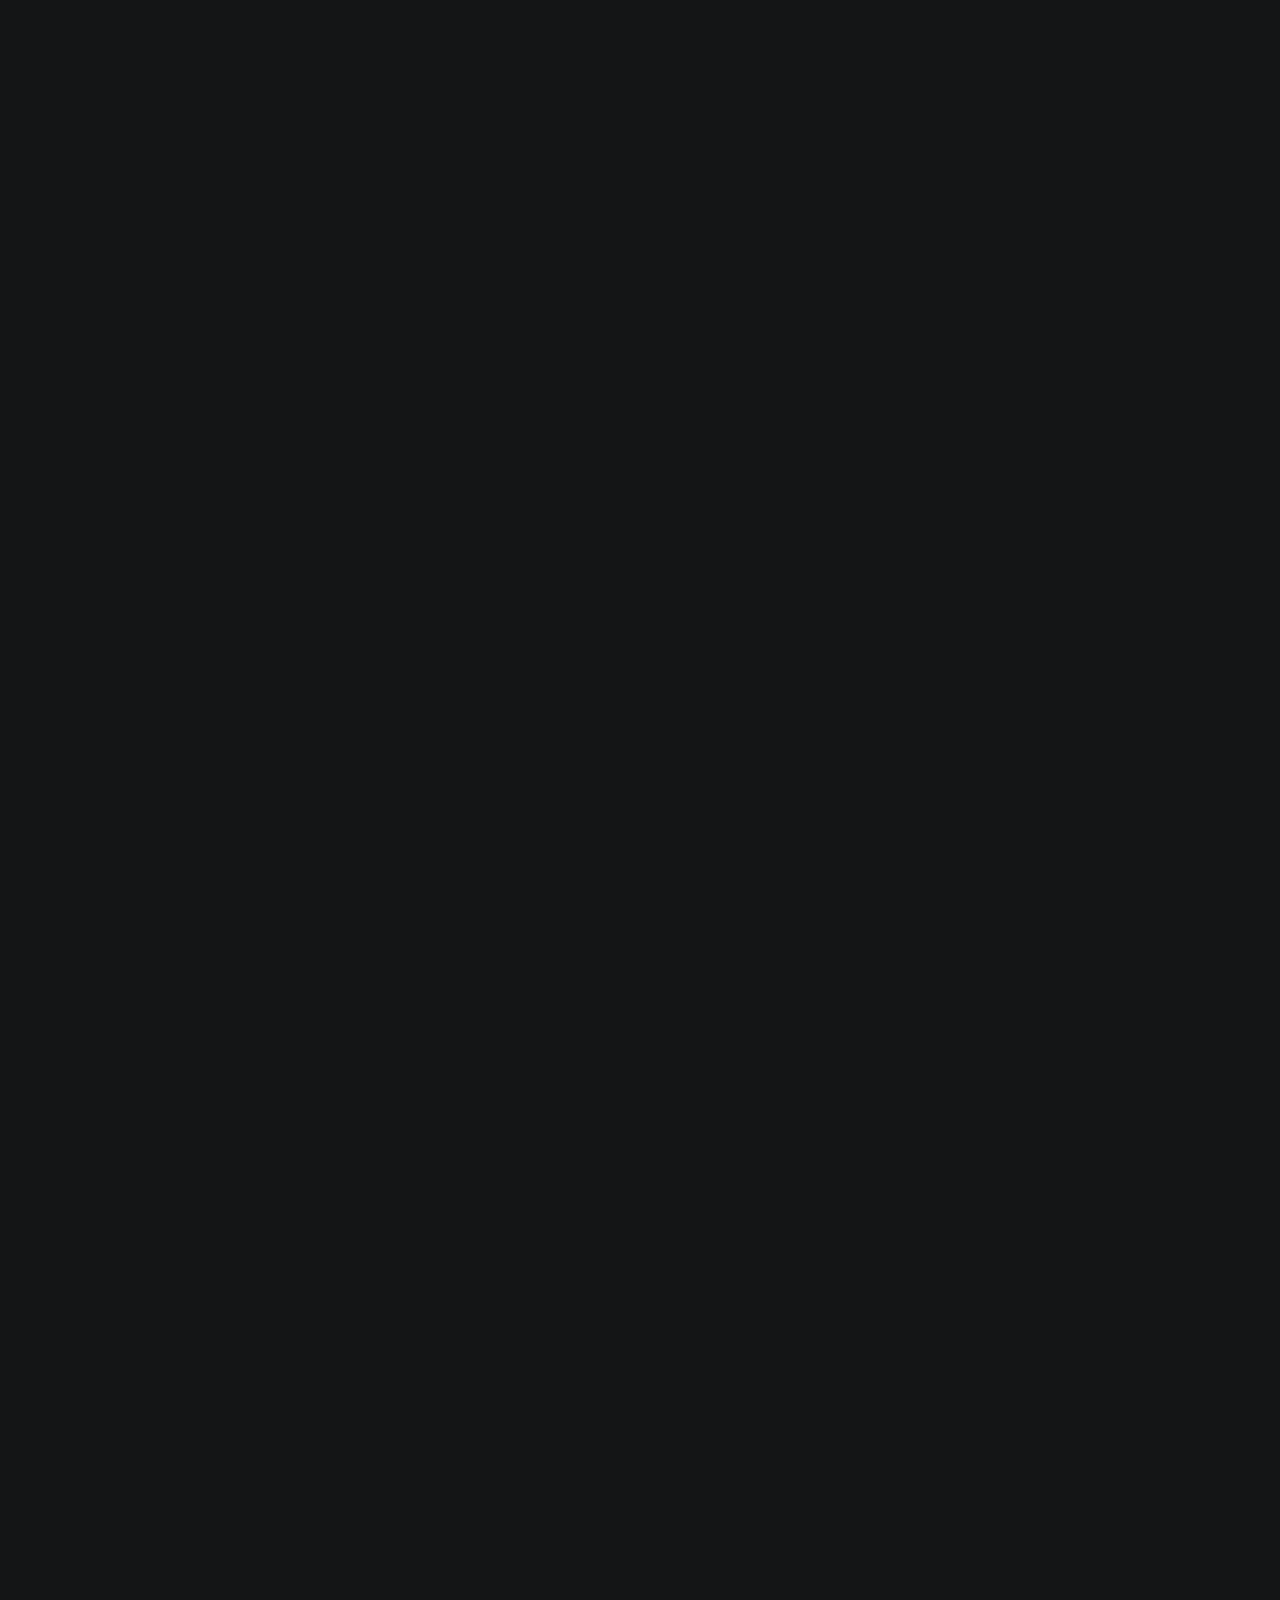
==== index.html @ 80e3941f "Initial commit from existing project" ====
<!DOCTYPE html>
<html class="no-js ss-preload" lang="en">
<head>

    <!--- basic page needs
    ================================================== -->
    <meta charset="utf-8">
    <title>Vishak</title>
    <meta name="description" content="">
    <meta name="author" content="">

    <!-- mobile specific metas
    ================================================== -->
    <meta name="viewport" content="width=device-width, initial-scale=1">

    <!-- CSS
    ================================================== -->
    <link rel="stylesheet" href="css/vendor.css">
    <link rel="stylesheet" href="css/styles.css">

    <!-- favicons
    ================================================== -->
    <link rel="apple-touch-icon" sizes="180x180" href="apple-touch-icon.png">
    <link rel="icon" type="image/png" sizes="32x32" href="favicon-32x32.png">
    <link rel="icon" type="image/png" sizes="16x16" href="favicon-16x16.png">
    <link rel="manifest" href="site.webmanifest">

</head>

<body id="top">


    <!-- # preloader
    ================================================== -->
    <div id="preloader">
        <div id="loader">
        </div>
    </div>


    <!-- # page wrap
    ================================================== -->
    <div class="s-pagewrap">

        <div class="circles">
            <span></span>
            <span></span>
            <span></span>
            <span></span>
            <span></span>
        </div>


        <!-- ## site header 
        ================================================== -->
        <header class="s-header">

            <div class="header-mobile">
                <span class="mobile-home-link"><a href="index.html">Vishak.P</a></span>
                <a class="mobile-menu-toggle" href="#0"><span>Menu</span></a>
            </div>

            <div class="row wide main-nav-wrap">
                <nav class="column lg-12 main-nav">
                    <ul>
                        <li><a href="index.html" class="home-link">Vishak.P</a></li>
                        <li class="current"><a href="#intro" class="smoothscroll">Intro</a></li>
                        <li><a href="#about" class="smoothscroll">About</a></li>
                        <li><a href="#works" class="smoothscroll">Works</a></li>
                        <li><a href="#contact" class="smoothscroll">Say Hello</a></li>
                    </ul>
                </nav>
            </div>

        </header> <!-- end s-header -->


        <!-- ## main content
        ==================================================- -->
        <main class="s-content">


            <!-- ### intro
            ================================================== -->
            <section id="intro" class="s-intro target-section">

                <div class="row intro-content wide">

                    <div class="column">
                        <div class="text-pretitle with-line">
                            Hello World
                        </div>

                        <h1 class="text-huge-title">
                            I am Vishak, <br>
                            a cybersecurity enthusiast <br>
                            & full time learner <br> 
                            based in Bengaluru.
                        </h1>
                    </div>

                    <ul class="intro-social">
                        <li><a href="https://www.linkedin.com/in/vishakp">LinkedIn</a></li>
                        <li><a href="https://github.com/VI5HAK">Github</a></li>
                        <li><a href="https://www.instagram.com/v.i.s.h.a.k">Instagram</a></li>
                    </ul>

                </div> <!-- end intro content -->

                <a href="#about" class="intro-scrolldown smoothscroll">
                    <svg width="24" height="24" viewBox="0 0 24 24" xmlns="http://www.w3.org/2000/svg" fill-rule="evenodd" clip-rule="evenodd"><path d="M11 21.883l-6.235-7.527-.765.644 7.521 9 7.479-9-.764-.645-6.236 7.529v-21.884h-1v21.883z"/></svg>
                </a>

            </section> <!-- end s-intro -->


            <!-- ### about
            ================================================== -->
            <section id="about" class="s-about target-section">


                <div class="row about-info wide" data-animate-block>

                    <div class="column lg-6 md-12 about-info__pic-block">
                        <img src="assets/about-photo.jpg" 
                             srcset="assets/about-photo.jpg 1x, assets/about-photo2x.jpg 2x" alt="" class="about-info__pic" data-animate-el>
                    </div>

                    <div class="column lg-6 md-12">
                        <div class="about-info__text" >

                            <h2 class="text-pretitle with-line" data-animate-el>
                                About
                            </h2>
                            <p class="attention-getter" data-animate-el>
                                Hey there, I’m Vishak — part student, part digital detective.
                                By day, I’m diving into lectures and labs; by night, I’m exploring the wild web — decrypting challenges, tracing threats, and building secure systems.
                                I specialize in turning vulnerabilities into lessons, and curiosity into code. Whether it’s cracking CTFs, reverse engineering malware, or locking down networks, I’m always up for a challenge.
                            </p>
                            <a href="assets/VishakResume.pdf" download class="btn btn--medium u-fullwidth" data-animate-el>Download CV</a>

                        </div>
                    </div>
                </div> <!-- about-info -->


                <!--<div class="row about-expertise" data-animate-block>
                    <div class="column lg-12">

                        <h2 class="text-pretitle" data-animate-el>Expertise</h2>

                        <ul class="skills-list h1" data-animate-el>
                            <li>Visual Design</li>
                            <li>Branding Identity</li>
                            <li>UI Design</li>
                            <li>Product Design</li>
                            <li>Prototyping</li>
                            <li>Illustration</li>
                        </ul>

                    </div>
                </div> --><!-- end about-expertise -->


                <div class="row about-timelines" data-animate-block>

                    <div class="column lg-6 tab-12">

                        <h2 class="text-pretitle" data-animate-el>
                            Certifications
                        </h2>

                        <div class="timeline" data-animate-el>

                            <div class="timeline__block">
                                <div class="timeline__bullet"></div>
                                <div class="timeline__header">
                                    <h4 class="timeline__title">Accenture</h3>
                                    <h5 class="timeline__meta">Software Engineering</h5>
                                    <p class="timeline__timeframe">July 2025</p>
                                </div>
                                <div class="timeline__desc">
                                    <p>I gained hands-on experience in cloud infrastructure management, CI/CD pipelines, and security best practices. I worked on analyzing technical requirements to propose suitable cloud-based solutions, differentiating between IaaS and PaaS models. My role involved assessing system infrastructure, identifying gaps, and integrating secure practices into the software development lifecycle. I also contributed to debugging and testing code, implementing unit and user acceptance testing (UAT) to ensure product reliability. Additionally, I learned to distinguish between Agile and Waterfall methodologies and successfully designed an Agile approach for efficient project delivery.</p>
                                </div>
                            </div>
    
                            <div class="timeline__block">
                                <div class="timeline__bullet"></div>
                                <div class="timeline__header">
                                    <h4 class="timeline__title">Tata Consultancy Services</h4>
                                    <h5 class="timeline__meta">Cyber Security Analyst</h5>
                                    <p class="timeline__timeframe">June 2025</p>
                                </div>
                                <div class="timeline__desc">
                                    <p>Completed a job simulation with Tata Consultancy Services, collaborating with a Cybersecurity Consulting team to address identity and access management (IAM) challenges. Gained practical experience in applying IAM principles, cybersecurity best practices, and aligning security strategies with business objectives. Successfully delivered detailed documentation and professional presentations, demonstrating the ability to convey complex technical concepts to both technical and non-technical stakeholders.</p>
                                </div>
                            </div>
    
                        </div> <!-- end timeline -->

                    </div> <!-- end column -->

                    <div class="column lg-6 tab-12">

                        <h2 class="text-pretitle" data-animate-el>
                            Education
                        </h2>

                        <div class="timeline" data-animate-el>

                            <div class="timeline__block">
                                <div class="timeline__bullet"></div>
                                <div class="timeline__header">
                                    <h4 class="timeline__title">The Oxford College of Science</h3>
                                    <h5 class="timeline__meta">Master's in Computer Applications</h5>
                                    <p class="timeline__timeframe">November 2025</p>
                                </div>
                                <div class="timeline__desc">
                                    <p>The postgraduate program focused on advanced concepts in software development, database management, system design, and computer networks Gained practical experience in building full-stack web applications, integrating APIs, and implementing secure authentication mechanisms. Developed a solid foundation in data structures, algorithms, and object-oriented programming, along with exposure to modern development tools, cloud technologies, and version control systems. Academic projects and coursework enhanced my ability to solve real-world problems through clean, efficient code and scalable system design.

</p>
                                </div>
                            </div>
    
                            <div class="timeline__block">
                                <div class="timeline__bullet"></div>
                                <div class="timeline__header">
                                    <h4 class="timeline__title">The Oxford College of Science</h4>
                                    <h5 class="timeline__meta">Bachelor's in Computer Applications</h5>
                                    <p class="timeline__timeframe">August 2023</p>
                                </div>
                                <div class="timeline__desc">
                                    <p>Completed undergraduate program in Computer Applications with a strong emphasis on programming fundamentals, web development, and database systems. Built a solid understanding of core subjects like data structures, operating systems, software engineering, and computer networks. Gained hands-on experience with languages such as Java, C++, and Python, along with practical exposure to front-end and back-end development. Participated in academic projects that sharpened problem-solving skills and laid the foundation for advanced studies in computer science.</p>
                                </div>
                            </div>
    
                        </div> <!-- end timeline -->
                        
                    </div> <!-- end column -->


                </div> <!-- end about-timelines -->

            </section> <!-- end s-about -->


            <!-- ### works
            ================================================== -->
            <section id="works" class="s-works target-section">


                <div class="row works-portfolio">

                    <div class="column lg-12" data-animate-block>

                        <h2 class="text-pretitle" data-animate-el>
                            Recent Works
                        </h2>
                        <p class="h1" data-animate-el>
                            Here are some of my favorite projects I have done lately. Feel free to check them out.
                        </p>
    
                        <ul class="folio-list row block-lg-one-half block-stack-on-1000">

                            <li class="folio-list__item column" data-animate-el>
                                <a class="folio-list__item-link" href="#modal-01">
                                    <div class="folio-list__item-pic">
                                        <img src="assets/portfolio/Oxfocare1x.jpg"
                                             srcset="assets/portfolio/Oxfocare1x.jpg 1x, assets/portfolio/Oxfocare2x.jpg 2x"  alt="">
                                    </div>
                                    
                                    <div class="folio-list__item-text">
                                        <div class="folio-list__item-cat">
                                            Web Application
                                        </div>
                                        <div class="folio-list__item-title">
                                            OxfoCare.
                                        </div>
                                    </div>
                                </a>
                                <a class="folio-list__proj-link" href="#" title="project link">
                                    <svg width="15" height="15" viewBox="0 0 15 15" fill="none" xmlns="http://www.w3.org/2000/svg"><path d="M8.14645 3.14645C8.34171 2.95118 8.65829 2.95118 8.85355 3.14645L12.8536 7.14645C13.0488 7.34171 13.0488 7.65829 12.8536 7.85355L8.85355 11.8536C8.65829 12.0488 8.34171 12.0488 8.14645 11.8536C7.95118 11.6583 7.95118 11.3417 8.14645 11.1464L11.2929 8H2.5C2.22386 8 2 7.77614 2 7.5C2 7.22386 2.22386 7 2.5 7H11.2929L8.14645 3.85355C7.95118 3.65829 7.95118 3.34171 8.14645 3.14645Z" fill="currentColor" fill-rule="evenodd" clip-rule="evenodd"></path></svg>
                                </a>
                            </li> <!--end folio-list__item -->

                            <li class="folio-list__item column" data-animate-el>
                                <a class="folio-list__item-link" href="#modal-02">
                                    <div class="folio-list__item-pic">
                                        <img src="assets/portfolio/ivy1x.jpg" 
                                             srcset="assets/portfolio/ivy1x.jpg 1x, assets/portfolio/ivy2x.jpg 2x" alt="">
                                    </div>
                                    
                                    <div class="folio-list__item-text">
                                        <div class="folio-list__item-cat">
                                            Android Application
                                        </div>
                                        <div class="folio-list__item-title">
                                            Ivy Wallet.
                                        </div>
                                    </div>
                                </a>
                                <a class="folio-list__proj-link" href="#" title="project link">
                                    <svg width="15" height="15" viewBox="0 0 15 15" fill="none" xmlns="http://www.w3.org/2000/svg"><path d="M8.14645 3.14645C8.34171 2.95118 8.65829 2.95118 8.85355 3.14645L12.8536 7.14645C13.0488 7.34171 13.0488 7.65829 12.8536 7.85355L8.85355 11.8536C8.65829 12.0488 8.34171 12.0488 8.14645 11.8536C7.95118 11.6583 7.95118 11.3417 8.14645 11.1464L11.2929 8H2.5C2.22386 8 2 7.77614 2 7.5C2 7.22386 2.22386 7 2.5 7H11.2929L8.14645 3.85355C7.95118 3.65829 7.95118 3.34171 8.14645 3.14645Z" fill="currentColor" fill-rule="evenodd" clip-rule="evenodd"></path></svg>
                                </a>
                            </li> <!--end folio-list__item -->

                        </ul> <!-- end folio-list -->

                    </div> <!-- end column -->


                    <!-- Modal Templates Popup
                    -------------------------------------------- -->
                    <div id="modal-01" hidden>
                        <div class="modal-popup">
                            <img src="assets/portfolio/gallery/g-Oxfocare.jpg" alt="">
                
                            <div class="modal-popup__desc">
                                <h5>OxfoCare</h5>
                                <p>This project addresses the critical challenges of the traditional healthcare systems by delivering a more efficient, scalable, secure, and patient-centric digital solution, aiming to revolutionize healthcare delivery in both urban and rural settings.</p>
                                <ul class="modal-popup__cat">
                                    <li>Web application</li>
                                    <li>SaaS Product</li>
                                </ul>
                            </div>
                
                            <a href="https://github.com/VI5HAK/OxfoCare" class="modal-popup__details">Project link</a>
                        </div>
                    </div> <!-- end modal -->

                    <div id="modal-02" hidden>
                        <div class="modal-popup">
                            <img src="assets/portfolio/gallery/g-ivy.jpg" alt="">
                
                            <div class="modal-popup__desc">
                                <h5>ivy wallet</h5>
                                <p>Ivy Wallet is a free and open source money management android app. It's designed to help you keep track of your personal finances with ease.</p>
                                <ul class="modal-popup__cat">
                                    <li>Expense Tracker</li>
                                    <li>Budgeting</li>
                                </ul>
                            </div>
                
                            <a href="https://github.com/VI5HAK/ivy-wallet" class="modal-popup__details">Project link</a>
                        </div>
                    </div> <!-- end modal -->
                </div> <!-- end works-portfolio -->
            </section> <!-- end s-works -->


            <!-- ### contact
            ================================================== -->
            <section id="contact" class="s-contact target-section">

                <div class="row contact-top">
                    <div class="column lg-12">
                        <h2 class="text-pretitle">
                            Get In Touch
                        </h2>

                        <p class="h1">
                            I love to hear from you.
                            Whether you have a question or just 
                            want to chat about technology — shoot me a message.
                        </p>
                    </div>
                </div> <!-- end contact-top -->

                <div class="row contact-bottom">
                    <div class="column lg-3 md-5 tab-6 stack-on-550 contact-block">
                        <h3 class="text-pretitle">Reach me at</h3>
                        <p class="contact-links">
                            <a href="mailto:sayhello@luther.com" class="mailtoui">ivishakp@gmail.com</a> <br>
                            <a href="tel:+1975432345">+91 97326 12084</a>
                        </p>
                    </div>
                    <div class="column lg-4 md-5 tab-6 stack-on-550 contact-block">
                        <h3 class="text-pretitle">Social</h3>
                        <ul class="contact-social">
                            <li><a href="https://www.linkedin.com/in/vishakp">LinkedIn</a></li>
                            <li><a href="https://github.com/VI5HAK">Github</a></li>
                            <li><a href="https://www.instagram.com/v.i.s.h.a.k">Instagram</a></li>
                        </ul>
                    </div>
                    <div class="column lg-4 md-12 contact-block">
                        <a href="mailto:ivishakp@gmail.com" class="mailtoui btn btn--medium u-fullwidth contact-btn">Say Hello.</a>
                    </div>
                </div> <!-- end contact-bottom -->

            </section> <!-- end contact -->

        </main> <!-- end s-content -->


        <!-- ## footer
        ================================================== -->
       <footer class="s-footer">

            <div class="row">
                <div class="ss-go-top">
                    <a class="smoothscroll" title="Back to Top" href="#top">
                        <svg xmlns="http://www.w3.org/2000/svg" viewBox="0 0 24 24" fill-rule="evenodd" clip-rule="evenodd"><path d="M11 2.206l-6.235 7.528-.765-.645 7.521-9 7.479 9-.764.646-6.236-7.53v21.884h-1v-21.883z"/></svg>
                    </a>
                </div>
            </div>

        </footer><!-- end s-footer -->

    </div> <!-- end -s-pagewrap -->


    <!-- Java Script
    ================================================== -->
    <script src="js/plugins.js"></script>
    <script src="js/main.js"></script>

</body>
</html>
---- css/vendor.css ----
/* ===================================================================
 * Theme Third-party Stylesheets
 * Template Ver. 1.0.0
 * 02-16-2021
 * -------------------------------------------------------------------
 *
 * TOC:
 * 
 * # PrismJS 1.20.0
 * # Swiper 6.4.5
 * # Basiclightbox
 * 
 * ------------------------------------------------------------------- */



/* ===================================================================
 * # PrismJS 1.20.0
 *   https://prismjs.com/download.html#themes=prism-tomorrow&languages=markup+css+clike+javascript+markup-templating+php
 *   
 *   prism.js tomorrow night eighties for JavaScript, CoffeeScript, CSS and HTML
 *   Based on https://github.com/chriskempson/tomorrow-theme
 *   @author Rose Pritchard
 * ------------------------------------------------------------------- */

code[class*="language-"],
pre[class*="language-"] {
    color           : #ccc;
    background      : none;
    font-family     : var(--font-mono);
    font-size       : calc(var(--text-size) * 0.9444);
    text-align      : left;
    white-space     : pre;
    word-spacing    : normal;
    word-break      : normal;
    word-wrap       : normal;
    line-height     : var(--vspace-1);
    -moz-tab-size   : 4;
    -o-tab-size     : 4;
    tab-size        : 4;
    -webkit-hyphens : none;
    -moz-hyphens    : none;
    -ms-hyphens     : none;
    hyphens         : none;
}

/* Code blocks */

pre[class*="language-"] {
    padding  : var(--vspace-0_5) 0 var(--vspace-1);
    margin   : 0;
    overflow : auto;
}

:not(pre)>code[class*="language-"],
pre[class*="language-"] {
    background : #2d2d2d;
}

/* Inline code */

:not(pre)>code[class*="language-"] {
    padding     : .1em;
    white-space : normal;
}

.token.comment,
.token.block-comment,
.token.prolog,
.token.doctype,
.token.cdata {
    color : #999;
}

.token.punctuation {
    color : #ccc;
}

.token.tag,
.token.attr-name,
.token.namespace,
.token.deleted {
    color : #e2777a;
}

.token.function-name {
    color : #6196cc;
}

.token.boolean,
.token.number,
.token.function {
    color : #f08d49;
}

.token.property,
.token.class-name,
.token.constant,
.token.symbol {
    color : #f8c555;
}

.token.selector,
.token.important,
.token.atrule,
.token.keyword,
.token.builtin {
    color : #cc99cd;
}

.token.string,
.token.char,
.token.attr-value,
.token.regex,
.token.variable {
    color : #7ec699;
}

.token.operator,
.token.entity,
.token.url {
    color : #67cdcc;
}

.token.important,
.token.bold {
    font-weight : bold;
}

.token.italic {
    font-style : italic;
}

.token.entity {
    cursor : help;
}

.token.inserted {
    color : green;
}



/* ===================================================================
 * # Swiper 6.4.5
 *   Most modern mobile touch slider and framework with hardware accelerated transitions
 *   https://swiperjs.com
 *
 *   Copyright 2014-2020 Vladimir Kharlampidi
 *
 *   Released under the MIT License
 *
 *   Released on: December 18, 2020
 * ------------------------------------------------------------------- */

@font-face {
    font-family : "swiper-icons";
    src         : url("data:application/font-woff;charset=utf-8;base64, [base64]//wADZ2x5ZgAAAywAAADMAAAD2MHtryVoZWFkAAABbAAAADAAAAA2E2+eoWhoZWEAAAGcAAAAHwAAACQC9gDzaG10eAAAAigAAAAZAAAArgJkABFsb2NhAAAC0AAAAFoAAABaFQAUGG1heHAAAAG8AAAAHwAAACAAcABAbmFtZQAAA/gAAAE5AAACXvFdBwlwb3N0AAAFNAAAAGIAAACE5s74hXjaY2BkYGAAYpf5Hu/j+W2+MnAzMYDAzaX6QjD6/4//Bxj5GA8AuRwMYGkAPywL13jaY2BkYGA88P8Agx4j+/8fQDYfA1AEBWgDAIB2BOoAeNpjYGRgYNBh4GdgYgABEMnIABJzYNADCQAACWgAsQB42mNgYfzCOIGBlYGB0YcxjYGBwR1Kf2WQZGhhYGBiYGVmgAFGBiQQkOaawtDAoMBQxXjg/wEGPcYDDA4wNUA2CCgwsAAAO4EL6gAAeNpj2M0gyAACqxgGNWBkZ2D4/wMA+xkDdgAAAHjaY2BgYGaAYBkGRgYQiAHyGMF8FgYHIM3DwMHABGQrMOgyWDLEM1T9/w8UBfEMgLzE////P/5//f/V/xv+r4eaAAeMbAxwIUYmIMHEgKYAYjUcsDAwsLKxc3BycfPw8jEQA/[base64]/uznmfPFBNODM2K7MTQ45YEAZqGP81AmGGcF3iPqOop0r1SPTaTbVkfUe4HXj97wYE+yNwWYxwWu4v1ugWHgo3S1XdZEVqWM7ET0cfnLGxWfkgR42o2PvWrDMBSFj/IHLaF0zKjRgdiVMwScNRAoWUoH78Y2icB/yIY09An6AH2Bdu/UB+yxopYshQiEvnvu0dURgDt8QeC8PDw7Fpji3fEA4z/PEJ6YOB5hKh4dj3EvXhxPqH/SKUY3rJ7srZ4FZnh1PMAtPhwP6fl2PMJMPDgeQ4rY8YT6Gzao0eAEA409DuggmTnFnOcSCiEiLMgxCiTI6Cq5DZUd3Qmp10vO0LaLTd2cjN4fOumlc7lUYbSQcZFkutRG7g6JKZKy0RmdLY680CDnEJ+UMkpFFe1RN7nxdVpXrC4aTtnaurOnYercZg2YVmLN/d/gczfEimrE/fs/bOuq29Zmn8tloORaXgZgGa78yO9/cnXm2BpaGvq25Dv9S4E9+5SIc9PqupJKhYFSSl47+Qcr1mYNAAAAeNptw0cKwkAAAMDZJA8Q7OUJvkLsPfZ6zFVERPy8qHh2YER+3i/BP83vIBLLySsoKimrqKqpa2hp6+jq6RsYGhmbmJqZSy0sraxtbO3sHRydnEMU4uR6yx7JJXveP7WrDycAAAAAAAH//wACeNpjYGRgYOABYhkgZgJCZgZNBkYGLQZtIJsFLMYAAAw3ALgAeNolizEKgDAQBCchRbC2sFER0YD6qVQiBCv/H9ezGI6Z5XBAw8CBK/m5iQQVauVbXLnOrMZv2oLdKFa8Pjuru2hJzGabmOSLzNMzvutpB3N42mNgZGBg4GKQYzBhYMxJLMlj4GBgAYow/P/PAJJhLM6sSoWKfWCAAwDAjgbRAAB42mNgYGBkAIIbCZo5IPrmUn0hGA0AO8EFTQAA") format("woff");
    font-weight : 400;
    font-style  : normal;
}

:root {
    --swiper-theme-color : #007aff;
}

.swiper-container {
    margin-left  : auto;
    margin-right : auto;
    position     : relative;
    overflow     : hidden;
    list-style   : none;
    padding      : 0;
    /* Fix of Webkit flickering */
    z-index      : 1;
}

.swiper-container-vertical>.swiper-wrapper {
    flex-direction : column;
}

.swiper-wrapper {
    position            : relative;
    width               : 100%;
    height              : 100%;
    z-index             : 1;
    display             : flex;
    transition-property : transform;
    box-sizing          : content-box;
}

.swiper-container-android .swiper-slide,
.swiper-wrapper {
    transform : translate3d(0px, 0, 0);
}

.swiper-container-multirow>.swiper-wrapper {
    flex-wrap : wrap;
}

.swiper-container-multirow-column>.swiper-wrapper {
    flex-wrap      : wrap;
    flex-direction : column;
}

.swiper-container-free-mode>.swiper-wrapper {
    transition-timing-function : ease-out;
    margin                     : 0 auto;
}

.swiper-slide {
    flex-shrink         : 0;
    width               : 100%;
    height              : 100%;
    position            : relative;
    transition-property : transform;
}

.swiper-slide-invisible-blank {
    visibility : hidden;
}

/* Auto Height */

.swiper-container-autoheight,
.swiper-container-autoheight .swiper-slide {
    height : auto;
}

.swiper-container-autoheight .swiper-wrapper {
    align-items         : flex-start;
    transition-property : transform, height;
}

/* 3D Effects */

.swiper-container-3d {
    perspective : 1200px;
}

.swiper-container-3d .swiper-wrapper,
.swiper-container-3d .swiper-slide,
.swiper-container-3d .swiper-slide-shadow-left,
.swiper-container-3d .swiper-slide-shadow-right,
.swiper-container-3d .swiper-slide-shadow-top,
.swiper-container-3d .swiper-slide-shadow-bottom,
.swiper-container-3d .swiper-cube-shadow {
    transform-style : preserve-3d;
}

.swiper-container-3d .swiper-slide-shadow-left,
.swiper-container-3d .swiper-slide-shadow-right,
.swiper-container-3d .swiper-slide-shadow-top,
.swiper-container-3d .swiper-slide-shadow-bottom {
    position       : absolute;
    left           : 0;
    top            : 0;
    width          : 100%;
    height         : 100%;
    pointer-events : none;
    z-index        : 10;
}

.swiper-container-3d .swiper-slide-shadow-left {
    background-image : linear-gradient(to left, rgba(0, 0, 0, 0.5), rgba(0, 0, 0, 0));
}

.swiper-container-3d .swiper-slide-shadow-right {
    background-image : linear-gradient(to right, rgba(0, 0, 0, 0.5), rgba(0, 0, 0, 0));
}

.swiper-container-3d .swiper-slide-shadow-top {
    background-image : linear-gradient(to top, rgba(0, 0, 0, 0.5), rgba(0, 0, 0, 0));
}

.swiper-container-3d .swiper-slide-shadow-bottom {
    background-image : linear-gradient(to bottom, rgba(0, 0, 0, 0.5), rgba(0, 0, 0, 0));
}

/* CSS Mode */

.swiper-container-css-mode>.swiper-wrapper {
    overflow           : auto;
    scrollbar-width    : none;
    /* For Firefox */
    -ms-overflow-style : none;
    /* For Internet Explorer and Edge */
}

.swiper-container-css-mode>.swiper-wrapper::-webkit-scrollbar {
    display : none;
}

.swiper-container-css-mode>.swiper-wrapper>.swiper-slide {
    scroll-snap-align : start start;
}

.swiper-container-horizontal.swiper-container-css-mode>.swiper-wrapper {
    scroll-snap-type : x mandatory;
}

.swiper-container-vertical.swiper-container-css-mode>.swiper-wrapper {
    scroll-snap-type : y mandatory;
}

:root {
    --swiper-navigation-size   : 44px;
    /*
    --swiper-navigation-color  : var(--swiper-theme-color);
    */
}

.swiper-button-prev,
.swiper-button-next {
    position        : absolute;
    top             : 50%;
    width           : calc(var(--swiper-navigation-size) / 44 * 27);
    height          : var(--swiper-navigation-size);
    margin-top      : calc(-1 * var(--swiper-navigation-size) / 2);
    z-index         : 10;
    cursor          : pointer;
    display         : flex;
    align-items     : center;
    justify-content : center;
    color           : var(--swiper-navigation-color, var(--swiper-theme-color));
}

.swiper-button-prev.swiper-button-disabled,
.swiper-button-next.swiper-button-disabled {
    opacity        : 0.35;
    cursor         : auto;
    pointer-events : none;
}

.swiper-button-prev:after,
.swiper-button-next:after {
    font-family    : swiper-icons;
    font-size      : var(--swiper-navigation-size);
    text-transform : none !important;
    letter-spacing : 0;
    text-transform : none;
    font-variant   : initial;
    line-height    : 1;
}

.swiper-button-prev,
.swiper-container-rtl .swiper-button-next {
    left  : 10px;
    right : auto;
}

.swiper-button-prev:after,
.swiper-container-rtl .swiper-button-next:after {
    content : "prev";
}

.swiper-button-next,
.swiper-container-rtl .swiper-button-prev {
    right : 10px;
    left  : auto;
}

.swiper-button-next:after,
.swiper-container-rtl .swiper-button-prev:after {
    content : "next";
}

.swiper-button-prev.swiper-button-white,
.swiper-button-next.swiper-button-white {
    --swiper-navigation-color : #ffffff;
}

.swiper-button-prev.swiper-button-black,
.swiper-button-next.swiper-button-black {
    --swiper-navigation-color : #000000;
}

.swiper-button-lock {
    display : none;
}

:root {
    /*
    --swiper-pagination-color: var(--swiper-theme-color);
    */
}

.swiper-pagination {
    position   : absolute;
    text-align : center;
    transition : 300ms opacity;
    transform  : translate3d(0, 0, 0);
    z-index    : 10;
}

.swiper-pagination.swiper-pagination-hidden {
    opacity : 0;
}

/* Common Styles */

.swiper-pagination-fraction,
.swiper-pagination-custom,
.swiper-container-horizontal>.swiper-pagination-bullets {
    bottom : 10px;
    left   : 0;
    width  : 100%;
}

/* Bullets */

.swiper-pagination-bullets-dynamic {
    overflow  : hidden;
    font-size : 0;
}

.swiper-pagination-bullets-dynamic .swiper-pagination-bullet {
    transform : scale(0.33);
    position  : relative;
}

.swiper-pagination-bullets-dynamic .swiper-pagination-bullet-active {
    transform : scale(1);
}

.swiper-pagination-bullets-dynamic .swiper-pagination-bullet-active-main {
    transform : scale(1);
}

.swiper-pagination-bullets-dynamic .swiper-pagination-bullet-active-prev {
    transform : scale(0.66);
}

.swiper-pagination-bullets-dynamic .swiper-pagination-bullet-active-prev-prev {
    transform : scale(0.33);
}

.swiper-pagination-bullets-dynamic .swiper-pagination-bullet-active-next {
    transform : scale(0.66);
}

.swiper-pagination-bullets-dynamic .swiper-pagination-bullet-active-next-next {
    transform : scale(0.33);
}

.swiper-pagination-bullet {
    width         : 8px;
    height        : 8px;
    display       : inline-block;
    border-radius : 100%;
    background    : #000;
    opacity       : 0.2;
}

button.swiper-pagination-bullet {
    border             : none;
    margin             : 0;
    padding            : 0;
    box-shadow         : none;
    -webkit-appearance : none;
    -moz-appearance    : none;
    appearance         : none;
}

.swiper-pagination-clickable .swiper-pagination-bullet {
    cursor : pointer;
}

.swiper-pagination-bullet-active {
    opacity    : 1;
    background : var(--swiper-pagination-color, var(--swiper-theme-color));
}

.swiper-container-vertical>.swiper-pagination-bullets {
    right     : 10px;
    top       : 50%;
    transform : translate3d(0px, -50%, 0);
}

.swiper-container-vertical>.swiper-pagination-bullets .swiper-pagination-bullet {
    margin  : 6px 0;
    display : block;
}

.swiper-container-vertical>.swiper-pagination-bullets.swiper-pagination-bullets-dynamic {
    top       : 50%;
    transform : translateY(-50%);
    width     : 8px;
}

.swiper-container-vertical>.swiper-pagination-bullets.swiper-pagination-bullets-dynamic .swiper-pagination-bullet {
    display    : inline-block;
    transition : 200ms transform, 200ms top;
}

.swiper-container-horizontal>.swiper-pagination-bullets .swiper-pagination-bullet {
    margin : 0 4px;
}

.swiper-container-horizontal>.swiper-pagination-bullets.swiper-pagination-bullets-dynamic {
    left        : 50%;
    transform   : translateX(-50%);
    white-space : nowrap;
}

.swiper-container-horizontal>.swiper-pagination-bullets.swiper-pagination-bullets-dynamic .swiper-pagination-bullet {
    transition : 200ms transform, 200ms left;
}

.swiper-container-horizontal.swiper-container-rtl>.swiper-pagination-bullets-dynamic .swiper-pagination-bullet {
    transition : 200ms transform, 200ms right;
}

/* Progress */

.swiper-pagination-progressbar {
    background : rgba(0, 0, 0, 0.25);
    position   : absolute;
}

.swiper-pagination-progressbar .swiper-pagination-progressbar-fill {
    background       : var(--swiper-pagination-color, var(--swiper-theme-color));
    position         : absolute;
    left             : 0;
    top              : 0;
    width            : 100%;
    height           : 100%;
    transform        : scale(0);
    transform-origin : left top;
}

.swiper-container-rtl .swiper-pagination-progressbar .swiper-pagination-progressbar-fill {
    transform-origin : right top;
}

.swiper-container-horizontal>.swiper-pagination-progressbar,
.swiper-container-vertical>.swiper-pagination-progressbar.swiper-pagination-progressbar-opposite {
    width  : 100%;
    height : 4px;
    left   : 0;
    top    : 0;
}

.swiper-container-vertical>.swiper-pagination-progressbar,
.swiper-container-horizontal>.swiper-pagination-progressbar.swiper-pagination-progressbar-opposite {
    width  : 4px;
    height : 100%;
    left   : 0;
    top    : 0;
}

.swiper-pagination-white {
    --swiper-pagination-color : #ffffff;
}

.swiper-pagination-black {
    --swiper-pagination-color : #000000;
}

.swiper-pagination-lock {
    display : none;
}

/* Scrollbar */

.swiper-scrollbar {
    border-radius    : 10px;
    position         : relative;
    -ms-touch-action : none;
    background       : rgba(0, 0, 0, 0.1);
}

.swiper-container-horizontal>.swiper-scrollbar {
    position : absolute;
    left     : 1%;
    bottom   : 3px;
    z-index  : 50;
    height   : 5px;
    width    : 98%;
}

.swiper-container-vertical>.swiper-scrollbar {
    position : absolute;
    right    : 3px;
    top      : 1%;
    z-index  : 50;
    width    : 5px;
    height   : 98%;
}

.swiper-scrollbar-drag {
    height        : 100%;
    width         : 100%;
    position      : relative;
    background    : rgba(0, 0, 0, 0.5);
    border-radius : 10px;
    left          : 0;
    top           : 0;
}

.swiper-scrollbar-cursor-drag {
    cursor : move;
}

.swiper-scrollbar-lock {
    display : none;
}

.swiper-zoom-container {
    width           : 100%;
    height          : 100%;
    display         : flex;
    justify-content : center;
    align-items     : center;
    text-align      : center;
}

.swiper-zoom-container>img,
.swiper-zoom-container>svg,
.swiper-zoom-container>canvas {
    max-width  : 100%;
    max-height : 100%;
    object-fit : contain;
}

.swiper-slide-zoomed {
    cursor : move;
}

/* Preloader */

:root {
    /*
    --swiper-preloader-color: var(--swiper-theme-color);
    */
}

.swiper-lazy-preloader {
    width            : 42px;
    height           : 42px;
    position         : absolute;
    left             : 50%;
    top              : 50%;
    margin-left      : -21px;
    margin-top       : -21px;
    z-index          : 10;
    transform-origin : 50%;
    animation        : swiper-preloader-spin 1s infinite linear;
    box-sizing       : border-box;
    border           : 4px solid var(--swiper-preloader-color, var(--swiper-theme-color));
    border-radius    : 50%;
    border-top-color : transparent;
}

.swiper-lazy-preloader-white {
    --swiper-preloader-color : #fff;
}

.swiper-lazy-preloader-black {
    --swiper-preloader-color : #000;
}

@keyframes swiper-preloader-spin {
    100% {
        transform : rotate(360deg);
    }
}

/* a11y */

.swiper-container .swiper-notification {
    position       : absolute;
    left           : 0;
    top            : 0;
    pointer-events : none;
    opacity        : 0;
    z-index        : -1000;
}

.swiper-container-fade.swiper-container-free-mode .swiper-slide {
    transition-timing-function : ease-out;
}

.swiper-container-fade .swiper-slide {
    pointer-events      : none;
    transition-property : opacity;
}

.swiper-container-fade .swiper-slide .swiper-slide {
    pointer-events : none;
}

.swiper-container-fade .swiper-slide-active,
.swiper-container-fade .swiper-slide-active .swiper-slide-active {
    pointer-events : auto;
}

.swiper-container-cube {
    overflow : visible;
}

.swiper-container-cube .swiper-slide {
    pointer-events              : none;
    -webkit-backface-visibility : hidden;
    backface-visibility         : hidden;
    z-index                     : 1;
    visibility                  : hidden;
    transform-origin            : 0 0;
    width                       : 100%;
    height                      : 100%;
}

.swiper-container-cube .swiper-slide .swiper-slide {
    pointer-events : none;
}

.swiper-container-cube.swiper-container-rtl .swiper-slide {
    transform-origin : 100% 0;
}

.swiper-container-cube .swiper-slide-active,
.swiper-container-cube .swiper-slide-active .swiper-slide-active {
    pointer-events : auto;
}

.swiper-container-cube .swiper-slide-active,
.swiper-container-cube .swiper-slide-next,
.swiper-container-cube .swiper-slide-prev,
.swiper-container-cube .swiper-slide-next+.swiper-slide {
    pointer-events : auto;
    visibility     : visible;
}

.swiper-container-cube .swiper-slide-shadow-top,
.swiper-container-cube .swiper-slide-shadow-bottom,
.swiper-container-cube .swiper-slide-shadow-left,
.swiper-container-cube .swiper-slide-shadow-right {
    z-index                     : 0;
    -webkit-backface-visibility : hidden;
    backface-visibility         : hidden;
}

.swiper-container-cube .swiper-cube-shadow {
    position       : absolute;
    left           : 0;
    bottom         : 0px;
    width          : 100%;
    height         : 100%;
    background     : #000;
    opacity        : 0.6;
    -webkit-filter : blur(50px);
    filter         : blur(50px);
    z-index        : 0;
}

.swiper-container-flip {
    overflow : visible;
}

.swiper-container-flip .swiper-slide {
    pointer-events              : none;
    -webkit-backface-visibility : hidden;
    backface-visibility         : hidden;
    z-index                     : 1;
}

.swiper-container-flip .swiper-slide .swiper-slide {
    pointer-events : none;
}

.swiper-container-flip .swiper-slide-active,
.swiper-container-flip .swiper-slide-active .swiper-slide-active {
    pointer-events : auto;
}

.swiper-container-flip .swiper-slide-shadow-top,
.swiper-container-flip .swiper-slide-shadow-bottom,
.swiper-container-flip .swiper-slide-shadow-left,
.swiper-container-flip .swiper-slide-shadow-right {
    z-index                     : 0;
    -webkit-backface-visibility : hidden;
    backface-visibility         : hidden;
}



/* ===================================================================
 * # Basiclightbox
 *
 *
 * ------------------------------------------------------------------- */

.basicLightbox {
    position        : fixed;
    display         : flex;
    justify-content : center;
    align-items     : center;
    top             : 0;
    left            : 0;
    width           : 100%;
    height          : 100vh;
    background      : var(--color-body);
    opacity         : 0.01;
    transition      : opacity 0.4s ease;
    z-index         : 1000;
    will-change     : opacity;
}

.basicLightbox::after {
    content             : "";
    position            : absolute;
    top                 : 1.8rem;
    right               : 1.8rem;
    width               : 2em;
    height              : 2em;
    background          : url(../assets/icons/icon-close.svg);
    background-position : center;
    background-size     : 1.8rem 1.8rem;
    background-repeat   : no-repeat;
    cursor              : pointer;
}

.basicLightbox--visible {
    opacity : 1;
}

.basicLightbox__placeholder {
    max-width   : 100%;
    transform   : scale(0.9);
    transition  : all 0.4s ease;
    z-index     : 1;
    will-change : transform;
    opacity     : 0;
}

.basicLightbox__placeholder>iframe:first-child:last-child,
.basicLightbox__placeholder>img:first-child:last-child,
.basicLightbox__placeholder>video:first-child:last-child {
    display    : block;
    position   : absolute;
    top        : 0;
    right      : 0;
    bottom     : 0;
    left       : 0;
    margin     : auto;
    max-width  : 95%;
    max-height : 95%;
}

.basicLightbox__placeholder>iframe:first-child:last-child,
.basicLightbox__placeholder>video:first-child:last-child {
    pointer-events : auto;
}

.basicLightbox__placeholder>img:first-child:last-child,
.basicLightbox__placeholder>video:first-child:last-child {
    width  : auto;
    height : auto;
}

.basicLightbox--iframe .basicLightbox__placeholder,
.basicLightbox--img .basicLightbox__placeholder,
.basicLightbox--video .basicLightbox__placeholder {
    width          : 100%;
    height         : 100%;
    pointer-events : none;
}

.basicLightbox--visible .basicLightbox__placeholder {
    transform : scale(1);
    opacity   : 1;
}
---- css/styles.css ----
/* =================================================================== 
 * Luther Main Stylesheet
 * Template Ver. 1.0.0
 * 02-15-2021
 * ------------------------------------------------------------------
 *
 * TOC:
 *
 * # SETTINGS
 *      ## fonts 
 *      ## colors
 *      ## spacing and typescale
 *      ## grid variables
 * # NORMALIZE
 * # BASE SETUP
 * # GRID
 *      ## large screen devices 
 *      ## medium screen devices 
 *      ## tablet devices 
 *      ## mobile devices 
 *      ## small screen devices 
 *      ## additional column stackpoints 
 * # UTILITY CLASSES
 * # TYPOGRAPHY 
 *      ## base type styles
 *      ## additional typography & helper classes
 *      ## lists
 *      ## spacing
 * # PRELOADER
 * # FORM
 *      ## style placeholder text
 *      ## change autocomplete styles in Chrome
 * # BUTTONS
 * # TABLE
 * # COMPONENTS
 *      ## pagination
 *      ## alert box 
 *      ## skillbars 
 *      ## stats tabs
 * # PROJECT-WIDE SHARED STYLES
 *      ## media classes
 *      ## theme-specific typography classes
 *      ## MailtoUI style overrides
 * # PAGE WRAP
 *      ## circles
 * # SITE HEADER
 *      ## main navigation
 *      ## mobile menu toggle
 * # INTRO
 *      ## intro social
 *      ## intro scrolldown
 * # ABOUT
 *      ## about info
 *      ## about expertise
 *      ## about timelines
 * # WORKS
 *      ## works portfolio
 *      ## modal popup
 *      ## testimonials
 *      ## testimonial slider 
 * # CONTACT
 * # FOOTER
 *      ## copyright
 *      ## go top
 *
 * ------------------------------------------------------------------ */


/* ===================================================================
 * # SETTINGS
 *
 *
 * ------------------------------------------------------------------- */

/* ------------------------------------------------------------------- 
 * ## fonts 
 * ------------------------------------------------------------------- */
@import url("https://fonts.googleapis.com/css2?family=DM+Serif+Display&family=DM+Serif+Text:ital@0;1&family=Public+Sans:ital,wght@0,300;0,400;0,500;0,600;0,700;1,300;1,400;1,500;1,600;1,700&display=swap");

:root {

    --font-1 : "Public Sans", sans-serif;
    --font-2 : "DM Serif Display", serif;

    /* monospace
    */
    --font-mono : Consolas, "Andale Mono", Courier, "Courier New", monospace;
}

/* ------------------------------------------------------------------- 
 * ## colors
 * ------------------------------------------------------------------- */
:root {

    /* color-1(#eabe7c)
     * color-2(#23967f)
     */
    --color-1 : hsla(36, 72%, 70%, 1);
    --color-2 : hsla(168, 62%, 36%, 1);

    /* theme color variations
     */
    --color-1-lighter : hsla(36, 72%, 90%, 1);
    --color-1-light   : hsla(36, 72%, 80%, 1);
    --color-1-dark    : hsla(36, 72%, 60%, 1);
    --color-1-darker  : hsla(36, 72%, 50%, 1);
    --color-2-lighter : hsla(168, 62%, 56%, 1);
    --color-2-light   : hsla(168, 62%, 46%, 1);
    --color-2-dark    : hsla(168, 62%, 26%, 1);
    --color-2-darker  : hsla(168, 62%, 16%, 1);

    /* feedback colors
     * color-error(#ffd1d2), color-success(#c8e675), 
     * color-info(#d7ecfb), color-notice(#fff099)
     */
    --color-error           : hsla(359, 100%, 91%, 1);
    --color-success         : hsla(76, 69%, 68%, 1);
    --color-info            : hsla(205, 82%, 91%, 1);
    --color-notice          : hsla(51, 100%, 80%, 1);
    --color-error-content   : hsla(359, 50%, 50%, 1);
    --color-success-content : hsla(76, 29%, 28%, 1);
    --color-info-content    : hsla(205, 32%, 31%, 1);
    --color-notice-content  : hsla(51, 30%, 30%, 1);

    /* shades 
     * generated using 
     * Tint & Shade Generator 
     * (https://maketintsandshades.com/)
     */
    --color-black   : #000000;
    --color-gray-19 : #020202;
    --color-gray-18 : #040404;
    --color-gray-17 : #060607;
    --color-gray-16 : #080809;
    --color-gray-15 : #0a0b0b;
    --color-gray-14 : #0c0d0d;
    --color-gray-13 : #0e0f0f;
    --color-gray-12 : #101112;
    --color-gray-11 : #121314;
    --color-gray-10 : #141516;
    --color-gray-9  : #2c2c2d;
    --color-gray-8  : #434445;
    --color-gray-7  : #5b5b5c;
    --color-gray-6  : #727373;
    --color-gray-5  : #8a8a8b;
    --color-gray-4  : #a1a1a2;
    --color-gray-3  : #b9b9b9;
    --color-gray-2  : #d0d0d0;
    --color-gray-1  : #e8e8e8;
    --color-white   : #ffffff;

    /* text
     */
    --color-text        : var(--color-gray-4);
    --color-text-dark   : var(--color-white);
    --color-text-light  : var(--color-gray-7);
    --color-placeholder : var(--color-gray-7);

    /* buttons
     */
    --color-btn                    : var(--color-gray-9);
    --color-btn-text               : var(--color-1);
    --color-btn-hover              : var(--color-white);
    --color-btn-hover-text         : var(--color-black);
    --color-btn-primary            : var(--color-1-dark);
    --color-btn-primary-text       : var(--color-black);
    --color-btn-primary-hover      : var(--color-1-darker);
    --color-btn-primary-hover-text : var(--color-black);
    --color-btn-stroke             : var(--color-white);
    --color-btn-stroke-text        : var(--color-white);
    --color-btn-stroke-hover       : var(--color-white);
    --color-btn-stroke-hover-text  : var(--color-black);

    /* preloader
     */
    --color-preloader-bg : var(--color-gray-10);
    --color-loader       : white;
    --color-loader-light : rgba(255, 255, 255, 0.1);

    /* others
     */
    --color-body    : var(--color-gray-10);
    --color-border  : rgba(255, 255, 255, .05);
    --border-radius : 3px;
}

/* ------------------------------------------------------------------- 
 * ## spacing and typescale
 * ------------------------------------------------------------------- */
:root {

    /* spacing
     * base font size: 19px 
     * vertical space unit : 32px
     */
    --base-size      : 62.5%;
    --multiplier     : 1;
    --base-font-size : calc(1.9rem * var(--multiplier));
    --space          : calc(3.2rem * var(--multiplier));

    /* vertical spacing 
     */
    --vspace-0_125 : calc(0.125 * var(--space));
    --vspace-0_25  : calc(0.25 * var(--space));
    --vspace-0_375 : calc(0.375 * var(--space));
    --vspace-0_5   : calc(0.5 * var(--space));
    --vspace-0_625 : calc(0.625 * var(--space));
    --vspace-0_75  : calc(0.75 * var(--space));
    --vspace-0_875 : calc(0.875 * var(--space));
    --vspace-1     : calc(var(--space));
    --vspace-1_25  : calc(1.25 * var(--space));
    --vspace-1_5   : calc(1.5 * var(--space));
    --vspace-1_75  : calc(1.75 * var(--space));
    --vspace-2     : calc(2 * var(--space));
    --vspace-2_5   : calc(2.5 * var(--space));
    --vspace-3     : calc(3 * var(--space));
    --vspace-3_5   : calc(3.5 * var(--space));
    --vspace-4     : calc(4 * var(--space));
    --vspace-4_5   : calc(4.5 * var(--space));
    --vspace-5     : calc(5 * var(--space));

    /* type scale
     * ratio 1:2 | base: 19px
     * -------------------------------------------------------
     *
     * --text-display-3 = (81.70px)
     * --text-display-2 = (68.08px)
     * --text-display-1 = (56.73px)
     * --text-xxxl      = (47.28px)
     * --text-xxl       = (39.40px)
     * --text-xl        = (32.83px)
     * --text-lg        = (27.36px)
     * --text-md        = (22.80px)
     * --text-size      = (19.00px) BASE
     * --text-sm        = (15.83px)
     * --text-xs        = (13.19px)
     *
     * ---------------------------------------------------------
     */
    --text-scale-ratio : 1.2;
    --text-size        : var(--base-font-size);
    --text-xs          : calc((var(--text-size) / var(--text-scale-ratio)) / var(--text-scale-ratio));
    --text-sm          : calc(var(--text-xs) * var(--text-scale-ratio));
    --text-md          : calc(var(--text-sm) * var(--text-scale-ratio) * var(--text-scale-ratio));
    --text-lg          : calc(var(--text-md) * var(--text-scale-ratio));
    --text-xl          : calc(var(--text-lg) * var(--text-scale-ratio));
    --text-xxl         : calc(var(--text-xl) * var(--text-scale-ratio));
    --text-xxxl        : calc(var(--text-xxl) * var(--text-scale-ratio));
    --text-display-1   : calc(var(--text-xxxl) * var(--text-scale-ratio));
    --text-display-2   : calc(var(--text-display-1) * var(--text-scale-ratio));
    --text-display-3   : calc(var(--text-display-2) * var(--text-scale-ratio));

    /* default button height
     */
    --vspace-btn : var(--vspace-2);
}

/* on mobile devices below 600px, change the value of '--multiplier' 
 * to adjust the values of base font size and vertical space unit.
 */
@media screen and (max-width: 600px) {
    :root {
        --multiplier : .875;
    }
}

/* ------------------------------------------------------------------- 
 * ## grid variables
 * ------------------------------------------------------------------- */
:root {

    /* widths for rows and containers
     */
    --width-full     : 100%;
    --width-max      : 1200px;
    --width-wide     : 1400px;
    --width-wider    : 1600px;
    --width-widest   : 1800px;
    --width-narrow   : 1000px;
    --width-narrower : 800px;
    --width-grid-max : var(--width-max);

    /* gutter
     */
    --gutter : 2rem;
}

/* on medium screen devices
 */
@media screen and (max-width: 1200px) {
    :root {
        --gutter : 1.6rem;
    }
}

/* on mobile devices
 */
@media screen and (max-width: 600px) {
    :root {
        --gutter : 1rem;
    }
}



/* ====================================================================
 * # NORMALIZE
 *
 *
 * --------------------------------------------------------------------
 * normalize.css v8.0.1 | MIT License |
 * github.com/necolas/normalize.css
 * -------------------------------------------------------------------- */

html {
    line-height              : 1.15;
    -webkit-text-size-adjust : 100%;
}

body {
    margin : 0;
}

main {
    display : block;
}

h1 {
    font-size : 2em;
    margin    : 0.67em 0;
}

hr {
    box-sizing : content-box;
    height     : 0;
    overflow   : visible;
}

pre {
    font-family : monospace, monospace;
    font-size   : 1em;
}

a {
    background-color : transparent;
}

abbr[title] {
    border-bottom   : none;
    text-decoration : underline;
    text-decoration : underline dotted;
}

b,
strong {
    font-weight : bolder;
}

code,
kbd,
samp {
    font-family : monospace, monospace;
    font-size   : 1em;
}

small {
    font-size : 80%;
}

sub,
sup {
    font-size      : 75%;
    line-height    : 0;
    position       : relative;
    vertical-align : baseline;
}

sub {
    bottom : -0.25em;
}

sup {
    top : -0.5em;
}

img {
    border-style : none;
}

button,
input,
optgroup,
select,
textarea {
    font-family : inherit;
    font-size   : 100%;
    line-height : 1.15;
    margin      : 0;
}

button,
input {
    overflow : visible;
}

button,
select {
    text-transform : none;
}

button,
[type="button"],
[type="reset"],
[type="submit"] {
    -webkit-appearance : button;
}

button::-moz-focus-inner,
[type="button"]::-moz-focus-inner,
[type="reset"]::-moz-focus-inner,
[type="submit"]::-moz-focus-inner {
    border-style : none;
    padding      : 0;
}

button:-moz-focusring,
[type="button"]:-moz-focusring,
[type="reset"]:-moz-focusring,
[type="submit"]:-moz-focusring {
    outline : 1px dotted ButtonText;
}

fieldset {
    padding : 0.35em 0.75em 0.625em;
}

legend {
    box-sizing  : border-box;
    color       : inherit;
    display     : table;
    max-width   : 100%;
    padding     : 0;
    white-space : normal;
}

progress {
    vertical-align : baseline;
}

textarea {
    overflow : auto;
}

[type="checkbox"],
[type="radio"] {
    box-sizing : border-box;
    padding    : 0;
}

[type="number"]::-webkit-inner-spin-button,
[type="number"]::-webkit-outer-spin-button {
    height : auto;
}

[type="search"] {
    -webkit-appearance : textfield;
    outline-offset     : -2px;
}

[type="search"]::-webkit-search-decoration {
    -webkit-appearance : none;
}

::-webkit-file-upload-button {
    -webkit-appearance : button;
    font               : inherit;
}

details {
    display : block;
}

summary {
    display : list-item;
}

template {
    display : none;
}

[hidden] {
    display : none;
}



/* ===================================================================
 * # BASE SETUP
 *
 *
 * ------------------------------------------------------------------- */

html {
    font-size  : var(--base-size);
    box-sizing : border-box;
}

*,
*::before,
*::after {
    box-sizing : inherit;
}

html,
body {
    height : 100%;
}

body {
    background-color            : var(--color-body);
    -webkit-overflow-scrolling  : touch;
    -webkit-text-size-adjust    : 100%;
    -webkit-tap-highlight-color : rgba(0, 0, 0, 0);
    -webkit-font-smoothing      : antialiased;
    -moz-osx-font-smoothing     : grayscale;
}

p {
    font-size      : inherit;
    text-rendering : optimizeLegibility;
}

a {
    text-decoration : none;
}

svg,
img,
video {
    max-width : 100%;
    height    : auto;
}

pre {
    overflow : auto;
}

div, dl, dt, dd, ul, ol, li, h1, h2, h3, h4, h5, h6, pre, form, p, blockquote, th, td {
    margin  : 0;
    padding : 0;
}

input[type="email"],
input[type="number"],
input[type="search"],
input[type="text"],
input[type="tel"],
input[type="url"],
input[type="password"],
textarea {
    -webkit-appearance : none;
    -moz-appearance    : none;
    appearance         : none;
}



/* ===================================================================
 * # GRID v4.0.0
 *
 *
 *   -----------------------------------------------------------------
 * - Grid breakpoints are based on MAXIMUM WIDTH media queries, 
 *   meaning they apply to that one breakpoint and ALL THOSE BELOW IT.
 * - Grid columns without a specified width will automatically layout 
 *   as equal width columns.
 *
 * - BLOCK GRID columns(columns inside BLOCK GRID containers) are 
 *   equally-sized columns define at parent/row level. 
 *   A BLOCK GRID container's class attribute value begins with "block-".
 *
 * ------------------------------------------------------------------- */

/* row 
 */
.row {
    width     : 92%;
    max-width : var(--width-grid-max);
    margin    : 0 auto;
    display   : flex;
    flex-flow : row wrap;
}

.row .row {
    width        : auto;
    max-width    : none;
    margin-left  : calc(var(--gutter) * -1);
    margin-right : calc(var(--gutter) * -1);
}

/* column
 */
.column {
    display : block;
    flex    : 1 1 0%;
    padding : 0 var(--gutter);
}

.collapse>.column,
.column.collapse {
    padding : 0;
}

/* row utility classes
 */
.row.row-wrap {
    flex-wrap : wrap;
}

.row.row-nowrap {
    flex-wrap : nowrap;
}

.row.row-y-top {
    align-items : flex-start;
}

.row.row-y-bottom {
    align-items : flex-end;
}

.row.row-y-center {
    align-items : center;
}

.row.row-stretch {
    align-items : stretch;
}

.row.row-baseline {
    align-items : baseline;
}

.row.row-x-left {
    justify-content : flex-start;
}

.row.row-x-right {
    justify-content : flex-end;
}

.row.row-x-center {
    justify-content : center;
}

/* --------------------------------------------------------------------
 * ## large screen devices 
 * -------------------------------------------------------------------- */
.lg-1 {
    flex  : none;
    width : 8.33333%;
}

.lg-2 {
    flex  : none;
    width : 16.66667%;
}

.lg-3 {
    flex  : none;
    width : 25%;
}

.lg-4 {
    flex  : none;
    width : 33.33333%;
}

.lg-5 {
    flex  : none;
    width : 41.66667%;
}

.lg-6 {
    flex  : none;
    width : 50%;
}

.lg-7 {
    flex  : none;
    width : 58.33333%;
}

.lg-8 {
    flex  : none;
    width : 66.66667%;
}

.lg-9 {
    flex  : none;
    width : 75%;
}

.lg-10 {
    flex  : none;
    width : 83.33333%;
}

.lg-11 {
    flex  : none;
    width : 91.66667%;
}

.lg-12 {
    flex  : none;
    width : 100%;
}

.block-lg-one-eight>.column {
    flex  : none;
    width : 12.5%;
}

.block-lg-one-sixth>.column {
    flex  : none;
    width : 16.66667%;
}

.block-lg-one-fifth>.column {
    flex  : none;
    width : 20%;
}

.block-lg-one-fourth>.column {
    flex  : none;
    width : 25%;
}

.block-lg-one-third>.column {
    flex  : none;
    width : 33.33333%;
}

.block-lg-one-half>.column {
    flex  : none;
    width : 50%;
}

.block-lg-whole>.column {
    flex  : none;
    width : 100%;
}

/* --------------------------------------------------------------------
 * ## medium screen devices 
 * -------------------------------------------------------------------- */
@media screen and (max-width: 1200px) {
    .md-1 {
        flex  : none;
        width : 8.33333%;
    }

    .md-2 {
        flex  : none;
        width : 16.66667%;
    }

    .md-3 {
        flex  : none;
        width : 25%;
    }

    .md-4 {
        flex  : none;
        width : 33.33333%;
    }

    .md-5 {
        flex  : none;
        width : 41.66667%;
    }

    .md-6 {
        flex  : none;
        width : 50%;
    }

    .md-7 {
        flex  : none;
        width : 58.33333%;
    }

    .md-8 {
        flex  : none;
        width : 66.66667%;
    }

    .md-9 {
        flex  : none;
        width : 75%;
    }

    .md-10 {
        flex  : none;
        width : 83.33333%;
    }

    .md-11 {
        flex  : none;
        width : 91.66667%;
    }

    .md-12 {
        flex  : none;
        width : 100%;
    }

    .block-md-one-eight>.column {
        flex  : none;
        width : 12.5%;
    }

    .block-md-one-sixth>.column {
        flex  : none;
        width : 16.66667%;
    }

    .block-md-one-fifth>.column {
        flex  : none;
        width : 20%;
    }

    .block-md-one-fourth>.column {
        flex  : none;
        width : 25%;
    }

    .block-md-one-third>.column {
        flex  : none;
        width : 33.33333%;
    }

    .block-md-one-half>.column {
        flex  : none;
        width : 50%;
    }

    .block-md-whole>.column {
        flex  : none;
        width : 100%;
    }

    .hide-on-md {
        display : none;
    }
}

/* --------------------------------------------------------------------
 * ## tablet devices 
 * -------------------------------------------------------------------- */
@media screen and (max-width: 800px) {
    .tab-1 {
        flex  : none;
        width : 8.33333%;
    }

    .tab-2 {
        flex  : none;
        width : 16.66667%;
    }

    .tab-3 {
        flex  : none;
        width : 25%;
    }

    .tab-4 {
        flex  : none;
        width : 33.33333%;
    }

    .tab-5 {
        flex  : none;
        width : 41.66667%;
    }

    .tab-6 {
        flex  : none;
        width : 50%;
    }

    .tab-7 {
        flex  : none;
        width : 58.33333%;
    }

    .tab-8 {
        flex  : none;
        width : 66.66667%;
    }

    .tab-9 {
        flex  : none;
        width : 75%;
    }

    .tab-10 {
        flex  : none;
        width : 83.33333%;
    }

    .tab-11 {
        flex  : none;
        width : 91.66667%;
    }

    .tab-12 {
        flex  : none;
        width : 100%;
    }

    .block-tab-one-eight>.column {
        flex  : none;
        width : 12.5%;
    }

    .block-tab-one-sixth>.column {
        flex  : none;
        width : 16.66667%;
    }

    .block-tab-one-fifth>.column {
        flex  : none;
        width : 20%;
    }

    .block-tab-one-fourth>.column {
        flex  : none;
        width : 25%;
    }

    .block-tab-one-third>.column {
        flex  : none;
        width : 33.33333%;
    }

    .block-tab-one-half>.column {
        flex  : none;
        width : 50%;
    }

    .block-tab-whole>.column {
        flex  : none;
        width : 100%;
    }

    .hide-on-tab {
        display : none;
    }
}

/* --------------------------------------------------------------------
 * ## mobile devices 
 * -------------------------------------------------------------------- */
@media screen and (max-width: 600px) {
    .row {
        width         : 100%;
        padding-left  : 6vw;
        padding-right : 6vw;
    }

    .row .row {
        padding-left  : 0;
        padding-right : 0;
    }

    .mob-1 {
        flex  : none;
        width : 8.33333%;
    }

    .mob-2 {
        flex  : none;
        width : 16.66667%;
    }

    .mob-3 {
        flex  : none;
        width : 25%;
    }

    .mob-4 {
        flex  : none;
        width : 33.33333%;
    }

    .mob-5 {
        flex  : none;
        width : 41.66667%;
    }

    .mob-6 {
        flex  : none;
        width : 50%;
    }

    .mob-7 {
        flex  : none;
        width : 58.33333%;
    }

    .mob-8 {
        flex  : none;
        width : 66.66667%;
    }

    .mob-9 {
        flex  : none;
        width : 75%;
    }

    .mob-10 {
        flex  : none;
        width : 83.33333%;
    }

    .mob-11 {
        flex  : none;
        width : 91.66667%;
    }

    .mob-12 {
        flex  : none;
        width : 100%;
    }

    .block-mob-one-eight>.column {
        flex  : none;
        width : 12.5%;
    }

    .block-mob-one-sixth>.column {
        flex  : none;
        width : 16.66667%;
    }

    .block-mob-one-fifth>.column {
        flex  : none;
        width : 20%;
    }

    .block-mob-one-fourth>.column {
        flex  : none;
        width : 25%;
    }

    .block-mob-one-third>.column {
        flex  : none;
        width : 33.33333%;
    }

    .block-mob-one-half>.column {
        flex  : none;
        width : 50%;
    }

    .block-mob-whole>.column {
        flex  : none;
        width : 100%;
    }

    .hide-on-mob {
        display : none;
    }
}

/* --------------------------------------------------------------------
 * ## small screen devices 
 * --------------------------------------------------------------------*/

/* stack columns on small screen devices
 */
@media screen and (max-width: 400px) {
    .row .row {
        margin-left  : 0;
        margin-right : 0;
    }

    .block-stack>.column,
    .column {
        flex         : none;
        width        : 100%;
        margin-left  : 0;
        margin-right : 0;
        padding      : 0;
    }

    .hide-on-sm {
        display : none;
    }
}

/* --------------------------------------------------------------------
 * ## additional column stackpoints 
 * -------------------------------------------------------------------- */
@media screen and (max-width: 1000px) {

    .stack-on-1000,
    .block-stack-on-1000>.column {
        flex         : none;
        width        : 100%;
        margin-left  : 0;
        margin-right : 0;
    }
}

@media screen and (max-width: 700px) {

    .stack-on-700,
    .block-stack-on-700>.column {
        flex         : none;
        width        : 100%;
        margin-left  : 0;
        margin-right : 0;
    }
}

@media screen and (max-width: 550px) {

    .stack-on-550,
    .block-stack-on-550>.column {
        flex         : none;
        width        : 100%;
        margin-left  : 0;
        margin-right : 0;
    }
}



/* ===================================================================
 * # UTILITY CLASSES
 *
 *
 * ------------------------------------------------------------------- */

/* flex item alignment classes
 */
.u-flexitem-center {
    margin     : auto;
    align-self : center;
}

.u-flexitem-left {
    margin-right : auto;
    align-self   : center;
}

.u-flexitem-right {
    margin-left : auto;
    align-self  : center;
}

.u-flexitem-x-center {
    margin-right : auto;
    margin-left  : auto;
}

.u-flexitem-x-left {
    margin-right : auto;
}

.u-flexitem-x-right {
    margin-left : auto;
}

.u-flexitem-y-center {
    align-self : center;
}

.u-flexitem-y-top {
    align-self : flex-start;
}

.u-flexitem-y-bottom {
    align-self : flex-end;
}

/* misc helper classes
 */
.u-clearfix:after {
    content : "";
    display : table;
    clear   : both;
}

.u-hidden {
    display : none;
}

.u-invisible {
    visibility : hidden;
}

.u-antialiased {
    -webkit-font-smoothing  : antialiased;
    -moz-osx-font-smoothing : grayscale;
}

.u-overflow-hidden {
    overflow : hidden;
}

.u-remove-top {
    margin-top : 0;
}

.u-remove-bottom {
    margin-bottom : 0;
}

.u-add-half-bottom {
    margin-bottom : var(--vspace-0_5);
}

.u-add-bottom {
    margin-bottom : var(--vspace-1);
}

.u-no-border {
    border : none;
}

.u-fullwidth {
    width : 100%;
}

.u-pull-left {
    float : left;
}

.u-pull-right {
    float : right;
}



/* ===================================================================
 * # TYPOGRAPHY 
 *
 *
 * ------------------------------------------------------------------- 
 * type scale - ratio 1:2 | base: 19px
 * -------------------------------------------------------------------
 *
 * --text-display-3 = (81.70px)
 * --text-display-2 = (68.08px)
 * --text-display-1 = (56.73px)
 * --text-xxxl      = (47.28px)
 * --text-xxl       = (39.40px)
 * --text-xl        = (32.83px)
 * --text-lg        = (27.36px)
 * --text-md        = (22.80px)
 * --text-size      = (19.00px) BASE
 * --text-sm        = (15.83px)
 * --text-xs        = (13.19px)
 *
 * -------------------------------------------------------------------- */

/* --------------------------------------------------------------------
 * ## base type styles
 * -------------------------------------------------------------------- */
body {
    font-family : var(--font-1);
    font-size   : var(--base-font-size);
    font-weight : 300;
    line-height : var(--vspace-1);
    color       : var(--color-text);
}

/* links
 */
a {
    color      : var(--color-1);
    transition : all 0.3s ease-in-out;
}

a:focus,
a:hover,
a:active {
    color : var(--color-2);
}

a:hover,
a:active {
    outline : 0;
}

/* headings
 */
h1, h2, h3, h4, h5, h6, 
.h1, .h2, .h3, .h4, .h5, .h6 {
    font-family            : var(--font-2);
    font-weight            : 400;
    color                  : var(--color-text-dark);
    font-variant-ligatures : common-ligatures;
    text-rendering         : optimizeLegibility;
}

h1, .h1 {
    margin-top    : var(--vspace-2_5);
    margin-bottom : var(--vspace-0_75);
}

h2, .h2, h3, .h3, h4, .h4 {
    margin-top    : var(--vspace-2);
    margin-bottom : var(--vspace-0_5);
}

h5, .h5, h6, .h6 {
    margin-top    : var(--vspace-1_5);
    margin-bottom : var(--vspace-0_5);
}

h1, .h1 {
    font-size      : var(--text-display-1);
    line-height    : var(--vspace-2);
    letter-spacing : -.01em;
}

@media screen and (max-width: 500px) {
    h1, .h1 {
        font-size   : var(--text-xxxl);
        line-height : calc(1.625 * var(--space));
    }
}
h2, .h2 {
    font-size   : var(--text-xxl);
    line-height : var(--vspace-1_5);
}

h3, .h3 {
    font-size   : var(--text-xl);
    line-height : var(--vspace-1_25);
}

h4, .h4 {
    font-size   : var(--text-lg);
    line-height : var(--vspace-1);
}

h5, .h5 {
    font-size   : var(--text-md);
    line-height : var(--vspace-0_875);
}

h6, .h6 {
    font-family    : var(--font-1);
    font-weight    : 600;
    font-size      : var(--text-sm);
    line-height    : var(--vspace-0_75);
    text-transform : uppercase;
    letter-spacing : .2rem;
}

/* emphasis, italic,
 * strong, bold and small text
 */
em,
i,
strong,
b {
    font-size   : inherit;
    line-height : inherit;
}

em,
i {
    font-style : italic;
}

strong,
b {
    font-weight : 600;
}

small {
    font-size   : 75%;
    font-weight : 400;
    line-height : var(--vspace-0_5);
}

/* blockquotes
 */
blockquote {
    margin      : 0 0 var(--vspace-1) 0;
    padding     : var(--vspace-1) var(--vspace-1_5);
    border-left : 2px solid var(--color-text-light);
    position    : relative;
}

@media screen and (max-width: 400px) {
    blockquote {
        padding : var(--vspace-0_75) var(--vspace-0_75);
    }
}

blockquote p {
    font-family : var(--font-1);
    font-weight : 400;
    font-size   : var(--text-lg);
    font-style  : normal;
    line-height : var(--vspace-1_25);
    color       : var(--color-text-dark);
    padding     : 0;
}

blockquote cite {
    display     : block;
    font-family : var(--font-1);
    font-weight : 400;
    font-size   : var(--text-sm);
    line-height : var(--vspace-0_75);
    font-style  : normal;
}

blockquote cite:before {
    content : "\2014 \0020";
}

blockquote cite,
blockquote cite a,
blockquote cite a:visited {
    color  : var(--color-text-light);
    border : none;
}

/* figures
 */
figure img,
p img {
    margin         : 0;
    vertical-align : bottom;
}

figure {
    display      : block;
    margin-left  : 0;
    margin-right : 0;
}

figure img+figcaption {
    margin-top : var(--vspace-1);
}

figcaption {
    font-style    : italic;
    font-size     : var(--text-sm);
    text-align    : center;
    margin-bottom : 0;
}

/* preformatted, code
 */
var,
kbd,
samp,
code,
pre {
    font-family : var(--font-mono);
}

pre {
    padding    : var(--vspace-0_75) var(--vspace-1) var(--vspace-1);
    background : var(--color-gray-9);
    overflow-x : auto;
}

code {
    font-size     : var(--text-sm);
    line-height   : 1.6rem;
    margin        : 0 .2rem;
    padding       : calc(((var(--vspace-1) - 1.6rem) / 2) - .1rem) calc(.8rem - .1rem);
    white-space   : nowrap;
    background    : var(--color-gray-9);
    border        : 1px solid var(--color-gray-8);
    color         : var(--color-text-dark);
    border-radius : 3px;
}

pre>code {
    display     : block;
    white-space : pre;
    line-height : var(--vspace-1);
    padding     : 0;
    margin      : 0;
    border      : none;
}

/* deleted text, abbreviation,
 * & mark text
 */
del {
    text-decoration : line-through;
}

abbr {
    font-family    : var(--font-1);
    font-weight    : 600;
    font-variant   : small-caps;
    text-transform : lowercase;
    letter-spacing : .1em;
}

abbr[title],
dfn[title] {
    border-bottom   : 1px dotted;
    cursor          : help;
    text-decoration : none;
}

mark {
    background : var(--color-white);
    color      : var(--color-black);
}

/* horizontal rule
 */
hr {
    border       : solid var(--color-border);
    border-width : .1rem 0 0;
    clear        : both;
    margin       : var(--vspace-2) 0 calc(var(--vspace-2) - 1px);
    height       : 0;
}

hr.fancy {
    border     : none;
    margin     : var(--vspace-2) 0;
    height     : var(--vspace-1);
    text-align : center;
}

hr.fancy::before {
    content        : "*****";
    letter-spacing : .3em;
}

/* --------------------------------------------------------------------
 * ## additional typography & helper classes
 * -------------------------------------------------------------------- */
.lead,
.attention-getter {
    font-family : var(--font-1);
    font-weight : 300;
    font-size   : var(--text-md);
    line-height : var(--vspace-1_25);
    color       : var(--color-text-dark);
}

.pull-quote {
    position   : relative;
    padding    : 0;
    margin-top : 0;
    text-align : center;
}

.pull-quote blockquote {
    border      : none;
    margin      : 0 auto;
    max-width   : 62rem;
    padding-top : var(--vspace-2_5);
    position    : relative;
}

.pull-quote blockquote p {
    font-weight : 400;
    color       : var(--color-text-dark);
}

.pull-quote blockquote:before {
    content           : "";
    display           : block;
    height            : var(--vspace-1);
    width             : var(--vspace-1);
    background-repeat : no-repeat;
    background        : center center;
    background-size   : contain;
    background-image  : url(../assets/icons/icon-quote.svg);
    transform         : translate(-50%, 0, 0);
    position          : absolute;
    top               : var(--vspace-1);
    left              : 50%;
}

.drop-cap:first-letter {
    float          : left;
    font-family    : var(--font-1);
    font-weight    : 600;
    font-size      : calc(3 * var(--space));
    line-height    : 1;
    padding        : 0 0.125em 0 0;
    text-transform : uppercase;
    background     : transparent;
    color          : var(--color-text-dark);
}

.text-center {
    text-align : center;
}

.text-left {
    text-align : left;
}

.text-right {
    text-align : right;
}

/* --------------------------------------------------------------------
 * ## lists
 * -------------------------------------------------------------------- */
ol {
    list-style : decimal;
}

ul {
    list-style : disc;
}

li {
    display : list-item;
}

ol,
ul {
    margin-left : 1.6rem;
}

ul li {
    padding-left : .4rem;
}

ul ul,
ul ol,
ol ol,
ol ul {
    margin : 1.6rem 0 1.6rem 1.6rem;
}

ul.disc li {
    display    : list-item;
    list-style : none;
    padding    : 0 0 0 .8rem;
    position   : relative;
}

ul.disc li::before {
    content        : "";
    display        : inline-block;
    width          : 8px;
    height         : 8px;
    border-radius  : 50%;
    background     : var(--color-1);
    position       : absolute;
    left           : -.9em;
    top            : 11px;
    vertical-align : middle;
}

dt {
    margin : 0;
    color  : var(--color-1);
}

dd {
    margin : 0 0 0 2rem;
}

/* definition list line style 
 */
.lining dt,
.lining dd {
    display : inline;
    margin  : 0;
}

.lining dt+dt:before,
.lining dd+dt:before {
    content     : "\A";
    white-space : pre;
}

.lining dd+dd:before {
    content : ", ";
}

.lining dd+dd:before {
    content : ", ";
}

.lining dd:before {
    content     : ": ";
    margin-left : -0.2em;
}

/* definition list dictionary style 
 */
.dictionary-style dt {
    display       : inline;
    counter-reset : definitions;
}

.dictionary-style dt+dt:before {
    content     : ", ";
    margin-left : -0.2em;
}

.dictionary-style dd {
    display           : block;
    counter-increment : definitions;
}

.dictionary-style dd:before {
    content : counter(definitions, decimal) ". ";
}

/* --------------------------------------------------------------------
 * ## spacing
 * -------------------------------------------------------------------- */
fieldset,
button,
.btn {
    margin-bottom : var(--vspace-0_5);
}

input,
textarea,
select,
pre,
blockquote,
figure,
figcaption,
table,
p,
ul,
ol,
dl,
form,
img,
.video-container,
.ss-custom-select {
    margin-bottom : var(--vspace-1);
}



/* ===================================================================
 * # PRELOADER
 * 
 * 
 * -------------------------------------------------------------------
 * - markup:
 *
 * <div id="preloader">
 *    <div id="loader"></div>
 * </div>
 *
 * ------------------------------------------------------------------- */

#preloader {
    position        : fixed;
    display         : flex;
    flex-flow       : row wrap;
    justify-content : center;
    align-items     : center;
    background      : var(--color-body);
    z-index         : 500;
    height          : 100vh;
    width           : 100%;
    opacity         : 1;
}

.no-js #preloader {
    display : none;
}

#loader {
    width             : var(--vspace-2);
    height            : var(--vspace-2);
    padding           : 0;
    background-color  : white;
    border-radius     : 100%;
    -webkit-animation : sk-scaleout 1.0s infinite ease-in-out;
    animation         : sk-scaleout 1.0s infinite ease-in-out;
}

@-webkit-keyframes sk-scaleout {
    0% {
        -webkit-transform : scale(0);
        transform         : scale(0);
    }

    100% {
        -webkit-transform : scale(1);
        transform         : scale(1);
        opacity           : 0;
    }
}

@keyframes sk-scaleout {
    0% {
        transform : scale(0);
    }

    100% {
        transform : scale(1);
        opacity   : 0;
    }
}



/* ===================================================================
 * # FORM
 *
 *
 * ------------------------------------------------------------------- */

fieldset {
    border : none;
}

input[type="email"],
input[type="number"],
input[type="search"],
input[type="text"],
input[type="tel"],
input[type="url"],
input[type="password"],
textarea,
select {
    --input-height      : var(--vspace-2);
    --input-line-height : var(--vspace-1);
    --input-vpadding    : calc((var(--input-height) - var(--input-line-height)) / 2);
    display             : block;
    height              : var(--input-height);
    padding             : var(--input-vpadding) 0 calc(var(--input-vpadding) - 1px);
    border              : 0;
    outline             : 0;
    color               : var(--color-text-light);
    font-family         : var(--font-1);
    font-size           : calc(var(--text-size) * 0.7778);
    line-height         : var(--input-line-height);
    max-width           : 100%;
    background          : transparent;
    border-bottom       : 1px solid var(--color-border);
    transition          : all .3s ease-in-out;
}

.ss-custom-select {
    position : relative;
    padding  : 0;
}

.ss-custom-select select {
    -webkit-appearance : none;
    -moz-appearance    : none;
    appearance         : none;
    text-indent        : 0.01px;
    text-overflow      : '';
    margin             : 0;
    vertical-align     : middle;
    line-height        : var(--vspace-1);
}

.ss-custom-select select option {
    padding-left     : 2rem;
    padding-right    : 2rem;
    background-color : var(--color-body);
}

.ss-custom-select select::-ms-expand {
    display : none;
}

.ss-custom-select::after {
    border-bottom    : 1px solid white;
    border-right     : 1px solid white;
    content          : '';
    display          : block;
    height           : 8px;
    width            : 8px;
    margin-top       : -7px;
    pointer-events   : none;
    position         : absolute;
    right            : 2.4rem;
    top              : 50%;
    transition       : all 0.15s ease-in-out;
    transform-origin : 66% 66%;
    transform        : rotate(45deg);
}

textarea {
    min-height : calc(8 * var(--space));
}

input[type="email"]:focus,
input[type="number"]:focus,
input[type="search"]:focus,
input[type="text"]:focus,
input[type="tel"]:focus,
input[type="url"]:focus,
input[type="password"]:focus,
textarea:focus,
select:focus {
    color         : var(--color-text);
    border-bottom : 1px solid var(--color-1);
}

label,
legend {
    font-family   : var(--font-1);
    font-weight   : 600;
    font-size     : var(--text-sm);
    line-height   : var(--vspace-0_5);
    margin-bottom : var(--vspace-0_5);
    color         : var(--color-text-dark);
    display       : block;
}

input[type="checkbox"],
input[type="radio"] {
    display : inline;
}

label>.label-text {
    display     : inline-block;
    margin-left : 1rem;
    font-family : var(--font-1);
    line-height : inherit;
}

label>input[type="checkbox"],
label>input[type="radio"] {
    margin   : 0;
    position : relative;
    top      : 2px;
}

/* ------------------------------------------------------------------- 
 * ## style placeholder text
 * ------------------------------------------------------------------- */
::-webkit-input-placeholder {
    /* WebKit, Blink, Edge */
    color : var(--color-placeholder);
}

:-moz-placeholder {
    /* Mozilla Firefox 4 to 18 */
    color   : var(--color-placeholder);
    opacity : 1;
}

::-moz-placeholder {
    /* Mozilla Firefox 19+ */
    color   : var(--color-placeholder);
    opacity : 1;
}

:-ms-input-placeholder {
    /* Internet Explorer 10-11 */
    color : var(--color-placeholder);
}

::-ms-input-placeholder {
    /* Microsoft Edge */
    color : var(--color-placeholder);
}

::placeholder {
    /* Most modern browsers support this now. */
    color : var(--color-placeholder);
}

/* ------------------------------------------------------------------- 
 * ## change autocomplete styles in Chrome
 * ------------------------------------------------------------------- */
input:-webkit-autofill,
input:-webkit-autofill:hover,
input:-webkit-autofill:focus,
textarea:-webkit-autofill,
textarea:-webkit-autofill:hover,
textarea:-webkit-autofill:focus,
select:-webkit-autofill,
select:-webkit-autofill:hover,
select:-webkit-autofill:focus {
    -webkit-text-fill-color : var(--color-1);
    transition              : background-color 5000s ease-in-out 0s;
}



/* ===================================================================
 * # BUTTONS
 *
 *
 * ------------------------------------------------------------------- */

.btn,
button,
input[type="submit"],
input[type="reset"],
input[type="button"] {
    --btn-height            : var(--vspace-btn);
    display                 : inline-block;
    font-family             : var(--font-1);
    font-weight             : 600;
    font-size               : var(--text-xs);
    text-transform          : uppercase;
    letter-spacing          : .35em;
    height                  : var(--btn-height);
    line-height             : calc(var(--btn-height) - 2px);
    padding                 : 0 3.6rem;
    margin                  : 0 0.4rem var(--vspace-0_5) 0;
    color                   : var(--color-btn-text);
    text-decoration         : none;
    text-align              : center;
    white-space             : nowrap;
    cursor                  : pointer;
    transition              : all .3s;
    background-color        : var(--color-btn);
    border                  : 1px solid var(--color-btn);
    -webkit-font-smoothing  : antialiased;
    -moz-osx-font-smoothing : grayscale;
}

.btn:focus,
button:focus,
input[type="submit"]:focus,
input[type="reset"]:focus,
input[type="button"]:focus,
.btn:hover,
button:hover,
input[type="submit"]:hover,
input[type="reset"]:hover,
input[type="button"]:hover {
    background-color : var(--color-btn-hover);
    border-color     : var(--color-btn-hover);
    color            : var(--color-btn-hover-text);
    outline          : 0;
}

/* button primary
 */
.btn.btn--primary,
button.btn--primary,
input[type="submit"].btn--primary,
input[type="reset"].btn--primary,
input[type="button"].btn--primary {
    background   : var(--color-btn-primary);
    border-color : var(--color-btn-primary);
    color        : var(--color-btn-primary-text);
}

.btn.btn--primary:focus,
button.btn--primary:focus,
input[type="submit"].btn--primary:focus,
input[type="reset"].btn--primary:focus,
input[type="button"].btn--primary:focus,
.btn.btn--primary:hover,
button.btn--primary:hover,
input[type="submit"].btn--primary:hover,
input[type="reset"].btn--primary:hover,
input[type="button"].btn--primary:hover {
    background   : var(--color-btn-primary-hover);
    border-color : var(--color-btn-primary-hover);
    color        : var(--color-btn-primary-hover-text);
}

/* button modifiers
 */
.btn.u-fullwidth,
button.u-fullwidth {
    width        : 100%;
    margin-right : 0;
}

.btn--small,
button.btn--small {
    --btn-height : calc(var(--vspace-btn) - 1.6rem);
}

.btn--medium,
button.btn--medium {
    --btn-height : calc(var(--vspace-btn) + .8rem);
}

.btn--large,
button.btn--large {
    --btn-height : calc(var(--vspace-btn) + 1.6rem);
}

.btn--stroke,
button.btn--stroke {
    background : transparent !important;
    border     : 1px solid var(--color-btn-stroke);
    color      : var(--color-btn-stroke-text);
}

.btn--stroke:focus,
button.btn--stroke:focus,
.btn--stroke:hover,
button.btn--stroke:hover {
    background : var(--color-btn-stroke-hover) !important;
    border     : 1px solid var(--color-btn-stroke-hover);
    color      : var(--color-btn-stroke-hover-text);
}

.btn--pill,
button.btn--pill {
    padding-left  : 3.2rem !important;
    padding-right : 3.2rem !important;
    border-radius : 1000px !important;
}



/* ===================================================================
 * # TABLE
 *
 *
 * ------------------------------------------------------------------- */

table {
    border-width    : 0;
    width           : 100%;
    max-width       : 100%;
    font-family     : var(--font-1);
    border-collapse : collapse;
}

th,
td {
    padding       : var(--vspace-0_5) 3.2rem calc(var(--vspace-0_5) - 1px);
    text-align    : left;
    border-bottom : 1px solid var(--color-border);
}

th {
    padding     : var(--vspace-0_5) 3.2rem;
    color       : var(--color-text-dark);
    font-family : var(--font-1);
    font-weight : 600;
}

th:first-child,
td:first-child {
    padding-left : 0;
}

th:last-child,
td:last-child {
    padding-right : 0;
}

.table-responsive {
    overflow-x                 : auto;
    -webkit-overflow-scrolling : touch;
}



/* ===================================================================
 * # COMPONENTS
 *
 *
 * ------------------------------------------------------------------- */

/* -------------------------------------------------------------------
 * ## pagination
 * ------------------------------------------------------------------- */
.pgn {
    --pgn-num-height : calc(var(--vspace-1) + .4rem);
    margin           : var(--vspace-1) auto;
    text-align       : center;
}

.pgn ul {
    display         : inline-flex;
    flex-flow       : row wrap;
    justify-content : center;
    list-style      : none;
    margin-left     : 0;
    position        : relative;
    padding         : 0 6rem;
}

.pgn ul li {
    margin  : 0;
    padding : 0;
}

.pgn__num {
    font-family   : var(--font-1);
    font-weight   : 600;
    font-size     : var(--text-size);
    line-height   : var(--vspace-1);
    display       : block;
    padding       : .2rem 1.2rem;
    height        : var(--pgn-num-height);
    margin        : .2rem .2rem;
    color         : var(--color-text-dark);
    border-radius : 4px;
    transition    : all, .3s, ease-in-out;
}

.pgn__num:focus,
.pgn__num:hover {
    background : var(--color-gray-9);
    color      : var(--color-white);
}

.pgn .current,
.pgn .current:focus,
.pgn .current:hover {
    background-color : var(--color-gray-9);
    color            : var(--color-white);
}

.pgn .inactive,
.pgn .inactive:focus,
.pgn .inactive:hover {
    opacity : 0.4;
    cursor  : default;
}

.pgn__prev,
.pgn__next {
    display         : inline-flex;
    flex-flow       : row wrap;
    justify-content : center;
    align-items     : center;
    height          : var(--pgn-num-height);
    width           : 4.8rem;
    line-height     : var(--vspace-1);
    border-radius   : 4px;
    padding         : 0;
    margin          : 0;
    opacity         : 1;
    font            : 0/0 a;
    text-shadow     : none;
    color           : transparent;
    transition      : all, .3s, ease-in-out;
    position        : absolute;
    top             : 50%;
    transform       : translate(0, -50%);
}

.pgn__prev:focus,
.pgn__prev:hover,
.pgn__next:focus,
.pgn__next:hover {
    background-color : var(--color-gray-9);
}

.pgn__prev svg,
.pgn__next svg {
    height     : 2.4rem;
    width      : 2.4rem;
    transition : all, .3s, ease-in-out;
}

.pgn__prev svg path,
.pgn__next svg path {
    fill : var(--color-text-dark);
}

.pgn__prev:focus svg path,
.pgn__prev:hover svg path,
.pgn__next:focus svg path,
.pgn__next:hover svg path {
    fill : white;
}

.pgn__prev {
    left : 0;
}

.pgn__next {
    right : 0;
}

.pgn__prev.inactive,
.pgn__next.inactive {
    opacity : 0.4;
    cursor  : default;
}

.pgn__prev.inactive:focus,
.pgn__prev.inactive:hover,
.pgn__next.inactive:focus,
.pgn__next.inactive:hover {
    background-color : transparent;
}

/* ------------------------------------------------------------------- 
 * responsive:
 * pagination
 * ------------------------------------------------------------------- */
@media screen and (max-width: 600px) {
    .pgn ul {
        padding : 0 5.2rem;
    }
}

/* ------------------------------------------------------------------- 
 * ## alert box 
 * ------------------------------------------------------------------- */
.alert-box {
    padding       : var(--vspace-0_75) 4rem var(--vspace-0_75) 3.2rem;
    margin-bottom : var(--vspace-1);
    border-radius : var(--border-radius);
    font-family   : var(--font-1);
    font-weight   : 500;
    font-size     : var(--text-sm);
    line-height   : var(--vspace-0_75);
    opacity       : 1;
    visibility    : visible;
    position      : relative;
}

.alert-box__close {
    position : absolute;
    display  : block;
    right    : 1.6rem;
    top      : 1.6rem;
    cursor   : pointer;
    width    : 12px;
    height   : 12px;
}

.alert-box__close::before,
.alert-box__close::after {
    content  : '';
    display  : inline-block;
    width    : 1px;
    height   : 12px;
    position : absolute;
    top      : 0;
    left     : 5px;
}

.alert-box__close::before {
    transform : rotate(45deg);
}

.alert-box__close::after {
    transform : rotate(-45deg);
}

.alert-box--error {
    background-color : var(--color-error);
    color            : var(--color-error-content);
}

.alert-box--error .alert-box__close::before,
.alert-box--error .alert-box__close::after {
    background-color : var(--color-error-content);
}

.alert-box--success {
    background-color : var(--color-success);
    color            : var(--color-success-content);
}

.alert-box--success .alert-box__close::before,
.alert-box--success .alert-box__close::after {
    background-color : var(--color-success-content);
}

.alert-box--info {
    background-color : var(--color-info);
    color            : var(--color-info-content);
}

.alert-box--info .alert-box__close::before,
.alert-box--info .alert-box__close::after {
    background-color : var(--color-info-content);
}

.alert-box--notice {
    background-color : var(--color-notice);
    color            : var(--color-notice-content);
}

.alert-box--notice .alert-box__close::before,
.alert-box--notice .alert-box__close::after {
    background-color : var(--color-notice-content);
}

.alert-box.hideit {
    opacity    : 0;
    visibility : hidden;
    transition : all .5s;
}

/* ------------------------------------------------------------------- 
 * ## skillbars 
 * ------------------------------------------------------------------- */
.skill-bars {
    list-style : none;
    margin     : var(--vspace-2) 0 var(--vspace-1);
}

.skill-bars li {
    height        : .4rem;
    background    : var(--color-gray-9);
    width         : 100%;
    margin-bottom : calc(var(--vspace-2) - .4rem);
    padding       : 0;
    position      : relative;
}

.skill-bars li strong {
    position       : absolute;
    left           : 0;
    top            : calc((var(--vspace-1) * 1.25) * -1);
    font-family    : var(--font-1);
    font-weight    : 600;
    color          : var(--color-text-dark);
    text-transform : uppercase;
    letter-spacing : .2em;
    font-size      : var(--text-xs);
    line-height    : var(--vspace-0_75);
}

.skill-bars li .progress {
    background : var(--color-1);
    position   : relative;
    height     : 100%;
}

.skill-bars li .progress span {
    display       : block;
    font-family   : var(--font-1);
    color         : white;
    font-size     : 1rem;
    line-height   : 1;
    background    : var(--color-black);
    padding       : var(--vspace-0_25);
    border-radius : 4px;
    position      : absolute;
    right         : 0;
    top           : calc((var(--vspace-1) + .8rem) * -1);
}

.skill-bars li .progress span::after {
    position         : absolute;
    left             : 50%;
    bottom           : -10px;
    margin-left      : -5px;
    width            : 0;
    height           : 0;
    border           : 5px solid transparent;
    border-top-color : var(--color-black, var(--color-black));
    content          : "";
}

.skill-bars li .percent5 {
    width : 5%;
}

.skill-bars li .percent10 {
    width : 10%;
}

.skill-bars li .percent15 {
    width : 15%;
}

.skill-bars li .percent20 {
    width : 20%;
}

.skill-bars li .percent25 {
    width : 25%;
}

.skill-bars li .percent30 {
    width : 30%;
}

.skill-bars li .percent35 {
    width : 35%;
}

.skill-bars li .percent40 {
    width : 40%;
}

.skill-bars li .percent45 {
    width : 45%;
}

.skill-bars li .percent50 {
    width : 50%;
}

.skill-bars li .percent55 {
    width : 55%;
}

.skill-bars li .percent60 {
    width : 60%;
}

.skill-bars li .percent65 {
    width : 65%;
}

.skill-bars li .percent70 {
    width : 70%;
}

.skill-bars li .percent75 {
    width : 75%;
}

.skill-bars li .percent80 {
    width : 80%;
}

.skill-bars li .percent85 {
    width : 85%;
}

.skill-bars li .percent90 {
    width : 90%;
}

.skill-bars li .percent95 {
    width : 95%;
}

.skill-bars li .percent100 {
    width : 100%;
}

/* --------------------------------------------------------------------
 * ## stats tabs
 * -------------------------------------------------------------------- */
.stats-tabs {
    padding : 0;
    margin  : var(--vspace-1) 0;
}

.stats-tabs li {
    display      : inline-block;
    margin       : 0 1.6rem var(--vspace-0_5) 0;
    padding      : 0 1.5rem 0 0;
    border-right : 1px solid var(--color-border);
}

.stats-tabs li:last-child {
    margin  : 0;
    padding : 0;
    border  : none;
}

.stats-tabs li a {
    display     : block;
    font-family : var(--font-1);
    font-size   : var(--text-lg);
    font-weight : 600;
    line-height : var(--vspace-1_5);
    border      : none;
    color       : var(--color-text-dark);
}

.stats-tabs li a:hover {
    color : var(--color-1);
}

.stats-tabs li a em {
    display     : block;
    margin      : 0;
    font-family : var(--font-1);
    font-size   : var(--text-sm);
    line-height : var(--vspace-0_5);
    font-weight : 400;
    font-style  : normal;
    color       : var(--color-text-light);
}



/* ===================================================================
 * # PROJECT-WIDE SHARED STYLES
 *
 *
 * ------------------------------------------------------------------- */

.wide {
    max-width : var(--width-wide);
}

.wider {
    max-width : var(--width-wider);
}

.narrow {
    max-width : var(--width-narrow);
}

[data-animate-el] {
    opacity : 0;
}

/* ------------------------------------------------------------------- 
 * ## media classes
 * ------------------------------------------------------------------- */

/* floated image
 */

img.u-pull-right {
    margin : var(--vspace-0_5) 0 var(--vspace-0_5) var(--vspace-0_875);
}

img.u-pull-left {
    margin : var(--vspace-0_5) var(--vspace-0_875) var(--vspace-0_5) 0;
}

/* responsive video container
 */
.video-container {
    position       : relative;
    padding-bottom : 56.25%;
    height         : 0;
    overflow       : hidden;
}

.video-container iframe,
.video-container object,
.video-container embed,
.video-container video {
    position : absolute;
    top      : 0;
    left     : 0;
    width    : 100%;
    height   : 100%;
}

/* ------------------------------------------------------------------- 
 * ## theme-specific typography classes
 * ------------------------------------------------------------------- */
.text-pretitle {
    font-family    : var(--font-1);
    font-size      : var(--text-sm);
    font-weight    : 400;
    color          : var(--color-white);
    text-transform : uppercase;
    letter-spacing : .3em;
    margin-top     : 0;
    margin-left    : .2rem;
    margin-bottom  : var(--vspace-0_5);
    position       : relative;
}

.text-pretitle.with-line {
    color        : var(--color-1);
    padding-left : 6rem;
    transform    : translateX(-6rem);
}

.text-pretitle.with-line::before {
    content          : "";
    display          : block;
    height           : 1px;
    width            : 4rem;
    background-color : rgba(255, 255, 255, 0.5);
    position         : absolute;
    top              : 50%;
    left             : 0;
}

.text-huge-title {
    --text-huge : 10.8rem;
    font-size   : var(--text-huge);
    line-height : 1.0740;
    margin-top  : 0;
}

/* ------------------------------------------------------------------- 
 * ## MailtoUI style overrides
 * ------------------------------------------------------------------- */
.mailtoui-modal {
    --mailtoui-modal-box-shadow         : 0 1px 1px rgba(0, 0, 0, 0.08), 0 2px 2px rgba(0, 0, 0, 0.08), 0 4px 4px rgba(0, 0, 0, 0.08), 0 8px 8px rgba(0, 0, 0, 0.08);
    --mailtoui-modal-head-bgcolor       : var(--color-gray-18);
    --mailtoui-modal-head-title-color   : white;
    --mailtoui-modal-body-bgcolor       : var(--color-gray-11);
    --mailtoui-button-bgcolor           : rgba(255, 255, 255, .04);
    --mailtoui-button-text-color        : white;
    --mailtoui-button-bgcolor-hover     : var(--color-1-dark);
    --mailtoui-button-text-color-hover  : black;
    --mailtoui-button-text-size         : 16px;
    --mailtoui-email-address-bgcolor    : var(--color-gray-13);
    --mailtoui-email-address-text-color : var(--text-color);
    --border-radius                     : 0;
    font-family                         : var(--font-1);
    background-color                    : var(--color-body);
    color                               : white;
}

.mailtoui-modal-content {
    background-color : var(--mailtoui-modal-body-bgcolor);
    border-radius    : var(--border-radius);
    box-shadow       : var(--mailtoui-modal-box-shadow);
}

.mailtoui-modal-content button {
    font-weight : 400;
    font-size   : 16px;
    margin      : 0;
    padding     : 0;
}

.mailtoui-modal-head {
    background-color : var(--mailtoui-modal-head-bgcolor);
}

.mailtoui-modal-title {
    font-family : var(--font-1);
    font-weight : 400;
    font-size   : 16px;
    color       : var(--mailtoui-modal-head-title-color);
}

.mailtoui-modal-close {
    font        : 0/0 a;
    text-shadow : none;
    color       : transparent;
    font-size   : 32px;
    font-weight : 300;
    color       : rgba(255, 255, 255, 0.5);
}

.mailtoui-modal-close:hover,
.mailtoui-modal-close:focus {
    color       : white;
    font-weight : 300;
}

.mailtoui-modal-body {
    background-color : var(--mailtoui-modal-body-bgcolor);
}

.mailtoui-button-text {
    font-size      : var(--mailtoui-button-text-size);
    text-transform : none;
    letter-spacing : 0;
}

.mailtoui-button:focus .mailtoui-button-content {
    background-color : var(--mailtoui-button-bgcolor-hover);
    color            : var(--mailtoui-button-text-color-hover);
}

.mailtoui-button-content,
.mailtoui-button-copy {
    background-color : var(--mailtoui-button-bgcolor);
    color            : var(--mailtoui-button-text-color);
    border-radius    : var(--border-radius);
    box-shadow       : none;
}

.mailtoui-button-content:hover,
.mailtoui-button-content:focus,
.mailtoui-button-copy:hover,
.mailtoui-button-copy:focus {
    background-color : var(--mailtoui-button-bgcolor-hover);
    color            : var(--mailtoui-button-text-color-hover);
}

.mailtoui-copy {
    border-radius : var(--border-radius);
    box-shadow    : none;
}

.mailtoui-button-icon-copy {
    line-height : var(--vspace-1);
}

.mailtoui-button-copy-clicked,
.mailtoui-button-copy-clicked:hover,
.mailtoui-button-copy-clicked:focus {
    background-color : #1F9D55;
    color            : white;
}

.mailtoui-email-address {
    background-color : var(--mailtoui-email-address-bgcolor);
    color            : var(--mailtoui-email-address-text-color);
    font-size        : 16px;
    line-height      : 1;
    border-radius    : var(--border-radius);
}

.mailtoui-brand a {
    color : rgba(255, 255, 255, 0.12);
}

.mailtoui-brand a:focus,
.mailtoui-brand a:hover {
    font-weight : 300;
    color       : white;
}

/* ------------------------------------------------------------------- 
 * responsive:
 * project-wide shared styles
 * ------------------------------------------------------------------- */
@media screen and (max-width: 800px) {
    .text-pretitle.with-line {
        padding-left : 3rem;
        transform    : translateX(-3rem);
        transform    : none;
    }

    .text-pretitle.with-line::before {
        width : 2rem;
    }
}



/* ===================================================================
 * # PAGE WRAP
 *
 *
 * ------------------------------------------------------------------- */

.s-pagewrap {
    --circle-width  : 70vw;
    --header-height : 6.4rem;
    display         : flex;
    flex-direction  : column;
    min-height      : 100%;
    overflow        : hidden;
    position        : relative;
}

/* --------------------------------------------------------------------
 * ## circles
 * -------------------------------------------------------------------- */
.s-pagewrap .circles,
.s-pagewrap .circles span {
    position : absolute;
}

.s-pagewrap .circles {
    width  : var(--circle-width);
    height : var(--circle-width);
    top    : calc(100vh - var(--circle-width));
    left   : calc(100% - 33vw);
}

.s-pagewrap .circles span {
    display       : block;
    border        : 1px solid var(--color-1);
    border-radius : 50%;
    opacity       : .1;
    transform     : translate(-50%, -50%);
    left          : 50%;
    top           : 50%;
}

.s-pagewrap .circles span:nth-child(1) {
    height : 100%;
    width  : 100%;
}

.s-pagewrap .circles span:nth-child(2) {
    height : 80%;
    width  : 80%;
}

.s-pagewrap .circles span:nth-child(3) {
    height : 60%;
    width  : 60%;
}

.s-pagewrap .circles span:nth-child(4) {
    height : 40%;
    width  : 40%;
}

.s-pagewrap .circles span:nth-child(5) {
    height : 20%;
    width  : 20%;
}

.ss-preload .s-pagewrap {
    visibility : hidden;
}

/* ------------------------------------------------------------------- 
 * responsive:
 * page-wrap
 * ------------------------------------------------------------------- */
@media screen and (max-width: 800px) {
    .s-pagewrap .circles {
        top : calc(var(--header-height) + 5vh);
    }
}



/* ===================================================================
 * # SITE HEADER
 *
 *
 * ------------------------------------------------------------------- */

.s-header {
    --box-shadow : 0 1px 1px rgba(0, 0, 0, 0.06), 0 2px 2px rgba(0, 0, 0, 0.06), 0 4px 4px rgba(0, 0, 0, 0.06), 0 8px 8px rgba(0, 0, 0, 0.06);
    z-index      : 100;
    width        : 100%;
    position     : fixed;
    top          : 0;
    left         : 0;
}

.header-mobile {
    z-index          : 101;
    display          : none;
    height           : var(--header-height);
    background-color : var(--color-body);
    box-shadow       : var(--box-shadow);
    border-bottom    : 1px solid var(--color-border);
}

/* --------------------------------------------------------------------
 * ## main navigation
 * -------------------------------------------------------------------- */
.mobile-home-link a,
.main-nav a {
    display             : block;
    font-size           : 10px;
    font-weight         : 400;
    line-height         : var(--header-height);
    text-transform      : uppercase;
    letter-spacing      : .35em;
    color               : white;
    transition-property : color, background-color;
}

.mobile-home-link a:focus,
.mobile-home-link a:hover,
.main-nav a:focus,
.main-nav a:hover {
    color : var(--color-1);
}

.mobile-home-link {
    display  : inline-block;
    position : relative;
}

.mobile-home-link a {
    padding     : 0 .4rem;
    margin-left : 2.4rem;
}

.main-nav {
    padding : 0;
}

.main-nav a {
    padding : 0 2rem 0 2.4rem;
}

.main-nav .current a {
    background-color : var(--color-gray-9);
}

.main-nav ul {
    list-style       : none;
    display          : flex;
    flex-flow        : row nowrap;
    margin           : 0;
    padding          : 0;
    background-color : var(--color-body);
    border-width     : 1px;
    border-color     : var(--color-border);
    border-style     : none solid solid solid;
}

.main-nav li {
    flex         : 1 1 0%;
    padding-left : 0;
    border-right : 1px solid var(--color-border);
}

.main-nav li:last-child {
    border-right : none;
}

/* --------------------------------------------------------------------
 * ## mobile menu toggle
 * -------------------------------------------------------------------- */
.mobile-menu-toggle {
    display  : block;
    width    : var(--header-height);
    height   : var(--header-height);
    position : absolute;
    top      : 0;
    right    : .8rem;
}

.mobile-menu-toggle span {
    display          : block;
    background-color : white;
    width            : 24px;
    height           : 1px;
    margin-top       : -1px;
    font             : 0/0 a;
    text-shadow      : none;
    color            : transparent;
    position         : absolute;
    right            : 20px;
    top              : 50%;
    bottom           : auto;
    left             : auto;
    transition       : background-color 0.2s ease-in-out;
}

.mobile-menu-toggle span::before,
.mobile-menu-toggle span::after {
    content             : "";
    width               : 100%;
    height              : 100%;
    background-color    : inherit;
    transition-duration : 0.2s, 0.2s;
    transition-delay    : 0.2s, 0s;
    position            : absolute;
    left                : 0;
}

.mobile-menu-toggle span::before {
    top                 : -8px;
    transition-property : top, transform;
}

.mobile-menu-toggle span::after {
    bottom              : -8px;
    transition-property : bottom, transform;
}

/* is clicked 
 */
.mobile-menu-toggle.is-clicked span {
    background-color : rgba(255, 255, 255, 0);
}

.mobile-menu-toggle.is-clicked span::before,
.mobile-menu-toggle.is-clicked span::after {
    background-color : white;
    transition-delay : 0s, 0.2s;
}

.mobile-menu-toggle.is-clicked span::before {
    top       : 0;
    transform : rotate(45deg);
}

.mobile-menu-toggle.is-clicked span::after {
    bottom    : 0;
    transform : rotate(-45deg);
}

/* ------------------------------------------------------------------- 
 * responsive:
 * site-header
 * ------------------------------------------------------------------- */
@media screen and (max-width: 1000px) {
    .main-nav-wrap {
        width : 100%;
    }
}

@media screen and (max-width: 800px) {
    .s-header {
        height : var(--header-height);
    }

    .header-mobile {
        display : block;
    }

    .main-nav-wrap {
        transform        : scaleY(0);
        transform-origin : center top;
        background-color : var(--color-body);
        border-bottom    : 1px solid var(--color-border);
        box-shadow       : var(--box-shadow);
    }

    .main-nav {
        padding    : var(--vspace-1) 0 var(--vspace-1_5);
        transform  : translateY(-2rem);
        opacity    : 0;
        visibility : hidden;
    }

    .main-nav a {
        font-family    : var(--font-2);
        font-size      : var(--text-md);
        font-weight    : 400;
        line-height    : var(--vspace-0_875);
        text-transform : none;
        letter-spacing : 0;
        padding        : var(--vspace-0_5) 2.8rem;
        color          : var(--color-text);
    }

    .main-nav a:focus,
    .main-nav a:hover {
        color : white;
    }

    .main-nav .current a {
        background-color : transparent;
        color            : var(--color-1);
    }

    .main-nav ul {
        display          : block;
        background-color : transparent;
        text-align       : left;
        margin           : 0;
        border           : none;
    }

    .main-nav ul li {
        display : block;
        border  : none;
    }

    .main-nav ul li:first-child {
        display : none;
    }

    .menu-is-open .s-header {
        height : auto;
    }

    .menu-is-open .header-mobile {
        box-shadow : none;
    }

    .menu-is-open .main-nav-wrap {
        transform        : scaleY(1);
        transition       : transform 0.4s cubic-bezier(0.215, 0.61, 0.355, 1);
        transition-delay : 0s;
    }

    .menu-is-open .main-nav {
        transform        : translateY(0);
        opacity          : 1;
        visibility       : visible;
        transition       : all 0.4s cubic-bezier(0.215, 0.61, 0.355, 1);
        transition-delay : .4s;
    }
}

@media screen and (max-width: 600px) {
    .main-nav-wrap {
        padding : 0;
    }
}



/* ===================================================================
 * # INTRO
 *
 *
 * ------------------------------------------------------------------- */

.s-intro {
    --gutter               : 6rem;
    --text-huge-multiplier : 1;
    position               : relative;
}

.intro-content {
    min-height      : calc(25.5 * var(--space));
    justify-content : center;
    align-items     : center;
    padding-top     : calc(16vh + var(--header-height));
    padding-bottom  : var(--vspace-3);
}

.intro-content .text-huge-title {
    font-size     : calc(var(--text-huge) * var(--text-huge-multiplier));
    padding-right : 5vw;
}

/* --------------------------------------------------------------------
 * ## intro social
 * -------------------------------------------------------------------- */
.intro-social {
    z-index          : 1;
    list-style       : none;
    display          : flex;
    font-size        : 1rem;
    font-weight      : 400;
    text-transform   : uppercase;
    letter-spacing   : .3em;
    margin           : 0;
    padding          : 0 0 0 9.6rem;
    transform        : rotate(-90deg) translateX(-50%);
    transform-origin : left bottom;
    position         : absolute;
    top              : 50%;
    left             : calc(100% - 6rem);
}

.intro-social li {
    padding : 0 1.2rem;
}

.intro-social a {
    color : var(--color-text-light);
}

.intro-social a:focus,
.intro-social a:hover {
    color : white;
}

/* --------------------------------------------------------------------
 * ## intro scrolldown
 * -------------------------------------------------------------------- */
.intro-scrolldown {
    display         : block;
    height          : var(--vspace-1);
    width           : var(--vspace-1);
    display         : flex;
    justify-content : center;
    align-items     : center;
    position        : absolute;
    bottom          : 4.8rem;
    right           : 5.8rem;
}

.intro-scrolldown svg {
    height : var(--vspace-0_75);
    width  : var(--vspace-0_75);
}

.intro-scrolldown svg path {
    fill       : white;
    transition : all .3s ease-in-out;
}

.intro-scrolldown:focus svg path,
.intro-scrolldown:hover svg path {
    fill : var(--color-1);
}

/* ------------------------------------------------------------------- 
 * responsive:
 * intro
 * ------------------------------------------------------------------- */
@media screen and (max-width: 1600px) {
    .s-intro {
        --text-huge-multiplier : .92;
    }
}

@media screen and (max-width: 1200px) {
    .s-intro {
        --text-huge-multiplier : .85;
    }

    .intro-social {
        left : calc(100% - 4rem);
    }

    .intro-scrolldown {
        right : 4rem;
    }
}

@media screen and (max-width: 1000px) {
    .s-intro {
        --text-huge-multiplier : .8;
    }

    .intro-content {
        padding-top : calc(14vh + var(--header-height));
    }
}

@media screen and (max-width: 900px) {
    .s-intro {
        --text-huge-multiplier : .75;
    }

    .intro-content .text-huge-title br {
        display : none;
    }
}

@media screen and (max-width: 800px) {
    .s-intro {
        --gutter               : 4rem;
        --text-huge-multiplier : .7;
    }

    .intro-content {
        min-height  : 0;
        align-items : flex-start;
        padding-top : calc(9.6rem + var(--header-height));
    }

    .intro-content .text-huge-title {
        padding-right : 0;
        margin-bottom : var(--vspace-1_5);
    }

    .intro-social {
        width         : 100%;
        flex-wrap     : wrap;
        padding-left  : 0;
        padding-right : 8rem;
        transform     : none;
        position      : relative;
        left          : var(--gutter);
    }

    .intro-social li {
        padding : 0 .6rem;
    }
}

@media screen and (max-width: 600px) {
    .s-intro {
        --gutter               : 2rem;
        --text-huge-multiplier : .58;
    }

    .intro-scrolldown {
        right : 2.4rem;
    }
}

@media screen and (max-width: 500px) {
    .s-intro {
        --text-huge-multiplier : .55;
    }

    .intro-social {
        left : 1.4rem;
    }
}

@media screen and (max-width: 400px) {
    .intro-content .text-huge-title {
        font-size   : var(--text-display-1);
        line-height : var(--vspace-2);
    }

    .intro-social {
        left : 0;
    }
}

@media screen and (max-width: 350px) {
    .intro-social {
        display : none;
    }
}



/* ===================================================================
 * # ABOUT
 *
 *
 * ------------------------------------------------------------------- */

.s-about {
    padding-top    : var(--vspace-4);
    padding-bottom : var(--vspace-3);
}

/* --------------------------------------------------------------------
 * ## about info
 * -------------------------------------------------------------------- */
.about-info {
    --gutter    : 0;
    width       : 100%;
    align-items : center;
}

.about-info__pic {
    object-fit     : cover;
    margin         : 0;
    vertical-align : bottom;
}

.about-info__text {
    padding     : var(--vspace-3_5) 10vw var(--vspace-2) 0;
    margin-left : -4rem;
}

.about-info__text .text-pretitle {
    margin-bottom : var(--vspace-1);
}

.about-info__text .btn {
    margin-top    : var(--vspace-1);
    margin-bottom : 0;
}

/* --------------------------------------------------------------------
 * ## about expertise
 * -------------------------------------------------------------------- */
.about-expertise {
    padding-top : calc(6 * var(--space));
}

.about-expertise .skills-list {
    list-style  : none;
    margin-top  : var(--vspace-1);
    margin-left : 0;
}

.about-expertise .skills-list li {
    display      : inline-block;
    padding-left : 0;
}

.about-expertise .skills-list li:not(:last-child)::after {
    content : ", ";
}

/* --------------------------------------------------------------------
 * ## about timelines
 * -------------------------------------------------------------------- */
.about-timelines {
    --timeline-left-padding : var(--vspace-1_75);
    --timeline-top-adjust   : var(--vspace-0_5);
    padding-top             : var(--vspace-3);
}

.about-timelines .text-pretitle {
    margin-left : var(--timeline-left-padding);
}

.timeline {
    margin-top    : var(--vspace-1_25);
    padding-right : 1vw;
    position      : relative;
}

.timeline::before {
    content          : "";
    display          : block;
    width            : 1px;
    height           : calc(100% - var(--timeline-top-adjust));
    background-color : var(--color-border);
    position         : absolute;
    top              : var(--timeline-top-adjust);
    left             : 3px;
}

.timeline__block {
    padding-left   : var(--timeline-left-padding);
    padding-bottom : var(--vspace-0_5);
    position       : relative;
}

.timeline__block:last-child {
    padding-bottom : 0;
}

.timeline__bullet {
    display          : block;
    height           : 8px;
    width            : 8px;
    border-radius    : 50%;
    background-color : var(--color-1);
    position         : absolute;
    top              : var(--timeline-top-adjust);
    left             : 0;
}

.timeline__title {
    font-family   : var(--font-1);
    font-weight   : 500;
    font-size     : var(--text-lg);
    margin-top    : 0;
    margin-bottom : var(--vspace-0_125);
}

.timeline__meta {
    font-family   : var(--font-1);
    font-weight   : 300;
    font-size     : calc(var(--text-size) * 1.1053);
    margin-top    : 0;
    margin-bottom : var(--vspace-0_125);
}

.timeline__timeframe {
    font-size      : var(--text-xs);
    line-height    : var(--vspace-0_75);
    text-transform : uppercase;
    letter-spacing : .2em;
    color          : var(--color-text-light);
    margin-top     : -.2rem;
}

/* ------------------------------------------------------------------- 
 * responsive:
 * about
 * ------------------------------------------------------------------- */
@media screen and (max-width: 1300px) {
    .about-info__text {
        padding : var(--vspace-2) 8rem var(--vspace-1_5) 0;
    }
}

@media screen and (max-width: 1200px) {
    .about-info {
        --gutter  : 1.6rem;
        width     : 92%;
        max-width : 800px;
    }

    .about-info__text {
        padding     : var(--vspace-1) 0 0 0;
        margin-left : 0;
    }
}

@media screen and (max-width: 1000px) {
    .about-timelines {
        --timeline-left-padding : var(--vspace-1_25);
    }
}

@media screen and (max-width: 800px) {
    .about-timelines {
        --timeline-left-padding : var(--vspace-1_5);
    }

    .about-timelines .column+.column {
        margin-top : var(--vspace-1_5);
    }
}

@media screen and (max-width: 600px) {
    .about-info {
        width : 100%;
    }
}

@media screen and (max-width: 400px) {
    .about-timelines {
        --timeline-left-padding : var(--vspace-1);
    }
}



/* ===================================================================
 * # WORKS
 *
 *
 * ------------------------------------------------------------------- */

.s-works {
    padding-top    : var(--vspace-0_125);
    padding-bottom : var(--vspace-0_125);
}

.s-works .h1 {
    margin-top : 0;
}

/* --------------------------------------------------------------------
 * ## works portfolio
 * -------------------------------------------------------------------- */
.folio-list {
    --item-min-height : var(--vspace-4_5);
    list-style        : none;
    margin-top        : var(--vspace-4);
    margin-bottom     : var(--vspace-1);
    margin-left       : 0;
}

.folio-list__item {
    margin-bottom : var(--vspace-1);
    position      : relative;
}

.folio-list__item-link {
    display             : block;
    width               : 100%;
    padding-left        : calc(5.5 * var(--space));
    color               : white;
    transition-duration : .5s;
    position            : relative;
}

.folio-list__item-link:focus,
.folio-list__item-link:hover {
    color   : var(--color-1);
    outline : 0;
}

.folio-list__item-link:focus .folio-list__item-pic::before,
.folio-list__item-link:hover .folio-list__item-pic::before {
    opacity    : 1;
    visibility : visible;
}

.folio-list__item-link:focus .folio-list__item-pic::after,
.folio-list__item-link:hover .folio-list__item-pic::after {
    opacity    : 1;
    visibility : visible;
    transform  : scale(1);
}

.folio-list__item-link:focus .folio-list__item-text::before,
.folio-list__item-link:hover .folio-list__item-text::before {
    width : 100%;
}

.folio-list__item-pic {
    display  : block;
    position : absolute;
    top      : 0;
    left     : 0;
}

.folio-list__item-pic img {
    vertical-align : bottom;
    object-fit     : cover;
    width          : var(--item-min-height);
    height         : var(--item-min-height);
    margin         : 0;
}

.folio-list__item-pic::before,
.folio-list__item-pic::after {
    transition : all, 0.5s cubic-bezier(0.215, 0.61, 0.355, 1);
}

.folio-list__item-pic::before {
    z-index          : 1;
    content          : "";
    display          : block;
    background-color : rgba(255, 255, 255, 0.75);
    position         : absolute;
    top              : 0;
    left             : 0;
    right            : 0;
    bottom           : 0;
    width            : 100%;
    height           : 100%;
    opacity          : 0;
    visibility       : hidden;
}

.folio-list__item-pic::after {
    z-index     : 2;
    display     : block;
    content     : "+";
    font-family : var(--font-1);
    font-weight : 300;
    font-size   : 2.2rem;
    color       : black;
    text-align  : center;
    height      : var(--vspace-1);
    width       : var(--vspace-1);
    line-height : var(--vspace-1);
    transform   : scale(0.2);
    opacity     : 0;
    visibility  : hidden;
    position    : absolute;
    top         : calc(50% - var(--vspace-0_5));
    left        : calc(50% - var(--vspace-0_5));
}

.folio-list__item-text::before,
.folio-list__item-title,
.folio-list__item-cat {
    transition : all, 0.5s cubic-bezier(0.215, 0.61, 0.355, 1);
}

.folio-list__item-text {
    padding-top : var(--vspace-0_5);
    border-top  : 1px solid var(--color-border);
    min-height  : var(--item-min-height);
    position    : relative;
}

.folio-list__item-text::before {
    content          : "";
    display          : block;
    width            : 0;
    height           : 1px;
    background-color : var(--color-text-light);
    position         : absolute;
    top              : 0;
    left             : 0;
}

.folio-list__item-title {
    font-family : var(--font-1);
    font-weight : 500;
    font-size   : var(--text-lg);
}

.folio-list__item-cat {
    font-size   : var(--text-sm);
    color       : var(--color-text-light);
    line-height : var(--vspace-0_75);
    margin-left : .2rem;
}

.folio-list__proj-link {
    display  : block;
    height   : var(--vspace-1);
    width    : var(--vspace-1);
    position : absolute;
    top      : .8rem;
    right    : var(--vspace-0_75);
}

.folio-list__proj-link svg {
    height    : var(--vspace-0_5);
    width     : var(--vspace-0_5);
    transform : translate(-50%, -50%) rotate(-45deg);
    position  : absolute;
    top       : 50%;
    left      : 50%;
}

.folio-list__proj-link svg path {
    fill : white;
}

.folio-list__proj-link:hover {
    transform : scale(1.2);
}

/* ------------------------------------------------------------------- 
 * ## modal popup
 * ------------------------------------------------------------------- */
.modal-popup {
    max-width        : 680px;
    background-color : white;
    font-size        : calc(var(--text-size) * 0.9447);
    line-height      : var(--vspace-0_875);
    color            : rgba(0, 0, 0, 0.75);
    overflow-y       : auto;
    position         : relative;
}

.modal-popup img {
    margin-bottom : var(--vspace-0_75);
}

.modal-popup h5 {
    font-family   : var(--font-1);
    font-size     : var(--text-size);
    line-height   : var(--vspace-1);
    font-weight   : 500;
    margin-top    : 0;
    margin-bottom : var(--vspace-0_25);
    color         : black;
}

.modal-popup__desc {
    padding : 0 var(--vspace-1_25) var(--vspace-0_25);
}

.modal-popup__cat {
    list-style   : none;
    margin-left  : 0;
    font-size    : var(--text-sm);
    line-height  : var(--vspace-0_5);
    color        : rgba(0, 0, 0, 0.6);
    padding-left : calc(0.875 * var(--space));
    position     : relative;
}

.modal-popup__cat::before {
    content             : "";
    display             : block;
    height              : calc(0.625 * var(--space));
    width               : calc(0.625 * var(--space));
    background-repeat   : no-repeat;
    background-position : center;
    background-size     : contain;
    background-image    : url(../assets/icons/icon-tag.svg);
    position            : absolute;
    left                : 0;
    top                 : -0.15em;
}

.modal-popup__cat li {
    display      : inline;
    padding-left : 0;
}

.modal-popup__cat li::after {
    content : ", ";
}

.modal-popup__cat li:last-child::after {
    display : none;
}

.modal-popup__details {
    background-color : rgba(0, 0, 0, 0.3);
    font-size        : var(--text-xs);
    line-height      : var(--vspace-1_25);
    color            : white;
    padding          : 0 1.2rem;
    position         : absolute;
    top              : var(--vspace-1);
    left             : var(--vspace-1);
}

.modal-popup__details:focus,
.modal-popup__details:hover {
    background-color : var(--color-body);
    color            : white;
}

/* ------------------------------------------------------------------- 
 * ## testimonials
 * ------------------------------------------------------------------- */
.testimonials {
    margin-top : var(--vspace-3);
}

.testimonials .swiper-container {
    padding-bottom : var(--vspace-2_5);
}

.testimonials .swiper-container-horizontal .swiper-pagination-bullets .swiper-pagination-bullet {
    margin : 0 9px;
}

.testimonials .swiper-pagination-bullet {
    width      : 6px;
    height     : 6px;
    background : white;
    opacity    : 0.4;
}

.testimonials .swiper-pagination-bullet-active {
    background : var(--color-1);
    opacity    : 1;
}

/* ------------------------------------------------------------------- 
 * ## testimonial slider 
 * ------------------------------------------------------------------- */
.testimonial-slider__slide {
    position : relative;
}

.testimonial-slider__slide:hover .testimonial-slider__avatar {
    filter : none;
}

.testimonial-slider__slide:hover .testimonial-slider__cite strong {
    color : var(--color-1);
}

.testimonial-slider__slide:hover .testimonial-slider__cite span {
    color : white;
}

.testimonial-slider__author {
    display       : inline-block;
    min-height    : var(--vspace-2);
    margin-bottom : var(--vspace-0_5);
    padding-left  : var(--vspace-2_5);
    position      : relative;
}

.testimonial-slider__avatar {
    width         : var(--vspace-1_75);
    height        : var(--vspace-1_75);
    border-radius : 100%;
    outline       : none;
    position      : absolute;
    top           : 0;
    left          : 0;
    filter        : grayscale(100%);
    transition    : all 0.3s ease-in-out;
}

.testimonial-slider__cite {
    display : block;
}

.testimonial-slider__cite strong,
.testimonial-slider__cite span {
    font-style : normal;
    transition : all 0.3s ease-in-out;
}

.testimonial-slider__cite strong {
    font-size   : calc(var(--text-size) * 0.8947);
    font-weight : 400;
    line-height : var(--vspace-0_75);
    color       : white;
}

.testimonial-slider__cite span {
    display     : block;
    font-size   : calc(var(--text-size) * 0.7368);
    font-weight : 300;
    line-height : var(--vspace-0_5);
    color       : var(--color-text-light);
}

/* ------------------------------------------------------------------- 
 * responsive:
 * works
 * ------------------------------------------------------------------- */
@media screen and (max-width: 1200px) {
    .folio-list__item-title {
        font-size   : var(--text-md);
        line-height : var(--vspace-0_875);
    }

    .folio-list__item-cat {
        font-size : var(--text-xs);
    }
}

@media screen and (max-width: 1000px) {
    .folio-list__item-title {
        font-size   : var(--text-lg);
        line-height : var(--vspace-1);
    }

    .folio-list__item-cat {
        font-size : var(--text-sm);
    }
}

@media screen and (max-width: 800px) {
    .s-works {
        padding-top    : var(--vspace-4);
        padding-bottom : var(--vspace-3);
    }
}

@media screen and (max-width: 600px) {
    .folio-list__item-title {
        font-size   : var(--text-md);
        line-height : var(--vspace-0_875);
    }

    .folio-list__proj-link {
        right : var(--vspace-0_5);
    }
}

@media screen and (max-width: 500px) {
    .folio-list {
        --item-min-height : var(--vspace-3_5);
    }

    .folio-list__item {
        margin-bottom : var(--vspace-0_75);
    }

    .folio-list__item-link {
        padding-left : calc(4.25 * var(--space));
    }
}

@media screen and (max-width: 400px) {
    .folio-list .column {
        flex  : none;
        width : 50%;
    }

    .folio-list__item {
        margin-bottom : 0;
    }

    .folio-list__item-link {
        padding-left : 0;
    }

    .folio-list__item-pic {
        position : static;
    }

    .folio-list__item-pic img {
        max-width : 100%;
        width     : 100%;
        height    : auto;
    }

    .folio-list__item-text,
    .folio-list__proj-link {
        display : none;
    }

    .modal-popup__desc {
        padding : 0 var(--vspace-1) var(--vspace-0_25);
    }
}



/* ===================================================================
 * # CONTACT
 *
 *
 * ------------------------------------------------------------------- */

.contact-top {
    padding-top : var(--vspace-3_5);
    border-top  : 1px solid var(--color-border);
}

.contact-top .h1 {
    margin-top : 0;
}

.contact-bottom {
    padding-bottom : var(--vspace-3);
    margin-top     : var(--vspace-3);
    border-bottom  : 1px solid var(--color-border);
}

.contact-bottom .text-pretitle {
    margin-bottom : var(--vspace-0_125);
}

.contact-links,
.contact-social {
    font-size   : var(--text-md);
    font-weight : 300;
    line-height : var(--vspace-1_25);
    color       : var(--color-text-light);
}

.contact-links a,
.contact-social a {
    color : var(--color-text-light);
}

.contact-links a:focus,
.contact-links a:hover,
.contact-social a:focus,
.contact-social a:hover {
    color : var(--color-1);
}

.contact-social {
    list-style  : none;
    margin-left : 0;
}

.contact-social li {
    display      : inline-block;
    padding-left : 0;
}

.contact-social li::after {
    content : ",  ";
}

.contact-social li:last-child::after {
    display : none;
}

.contact-btn {
    margin-left  : auto;
    margin-right : 5vw;
}

/* ------------------------------------------------------------------- 
 * responsive:
 * contact
 * ------------------------------------------------------------------- */
@media screen and (max-width: 1200px) {
    .contact-btn {
        margin-top   : var(--vspace-0_5);
        margin-left  : 0;
        margin-right : 0;
    }
}

@media screen and (max-width: 800px) {
    .contact-top {
        padding-top : var(--vspace-4);
    }
}



/* ===================================================================
 * # FOOTER
 *
 *
 * ------------------------------------------------------------------- */

.s-footer {
    margin-top     : auto;
    padding-top    : var(--vspace-1);
    padding-bottom : var(--vspace-1);
    color          : var(--color-text-light);
}

.s-footer>.row {
    position : relative;
}

.s-footer a {
    color : var(--color-text);
}

.s-footer a:focus,
.s-footer a:hover {
    color : white;
}

/* ------------------------------------------------------------------- 
 * ## copyright
 * ------------------------------------------------------------------- */
.ss-copyright {
    margin-top   : calc(var(--vspace-0_25) * -1);
    margin-right : 5.2rem;
    line-height  : var(--vspace-0_875);
}

.ss-copyright span {
    font-size : var(--text-sm);
    display   : inline-block;
}

.ss-copyright span::after {
    content : "|";
    display : inline-block;
    padding : 0 .8rem 0 1rem;
    color   : rgba(255, 255, 255, 0.1);
}

.ss-copyright span:last-child::after {
    display : none;
}

/* ------------------------------------------------------------------- 
 * ## go top
 * ------------------------------------------------------------------- */
.ss-go-top {
    z-index  : 2;
    position : absolute;
    top      : calc(var(--vspace-1) * -1);
    right    : var(--gutter);
}

.ss-go-top a {
    display          : flex;
    align-items      : center;
    justify-content  : center;
    text-decoration  : none;
    border           : 0 none;
    height           : calc(1.625 * var(--space));
    width            : var(--vspace-1_5);
    background-color : var(--color-body);
    position         : relative;
    border           : 1px solid var(--color-text);
}

.ss-go-top a:focus,
.ss-go-top a:hover {
    background-color : white;
    border-color     : white;
}

.ss-go-top a:focus svg path,
.ss-go-top a:hover svg path {
    fill : black;
}

.ss-go-top svg {
    height     : var(--vspace-0_5);
    width      : var(--vspace-0_5);
    transition : all 0.3s ease-in-out;
}

.ss-go-top svg path {
    fill : white;
}

/* ------------------------------------------------------------------- 
 * responsive:
 * footer
 * ------------------------------------------------------------------- */
@media screen and (max-width: 600px) {
    .ss-copyright span {
        display : block;
    }

    .ss-copyright span::after {
        display : none;
    }

    .ss-go-top {
        top   : calc(var(--vspace-0_25) * -1);
        right : calc(6vw + var(--gutter));
    }
}

@media screen and (max-width: 400px) {
    .ss-go-top {
        right : 6vw;
    }
}
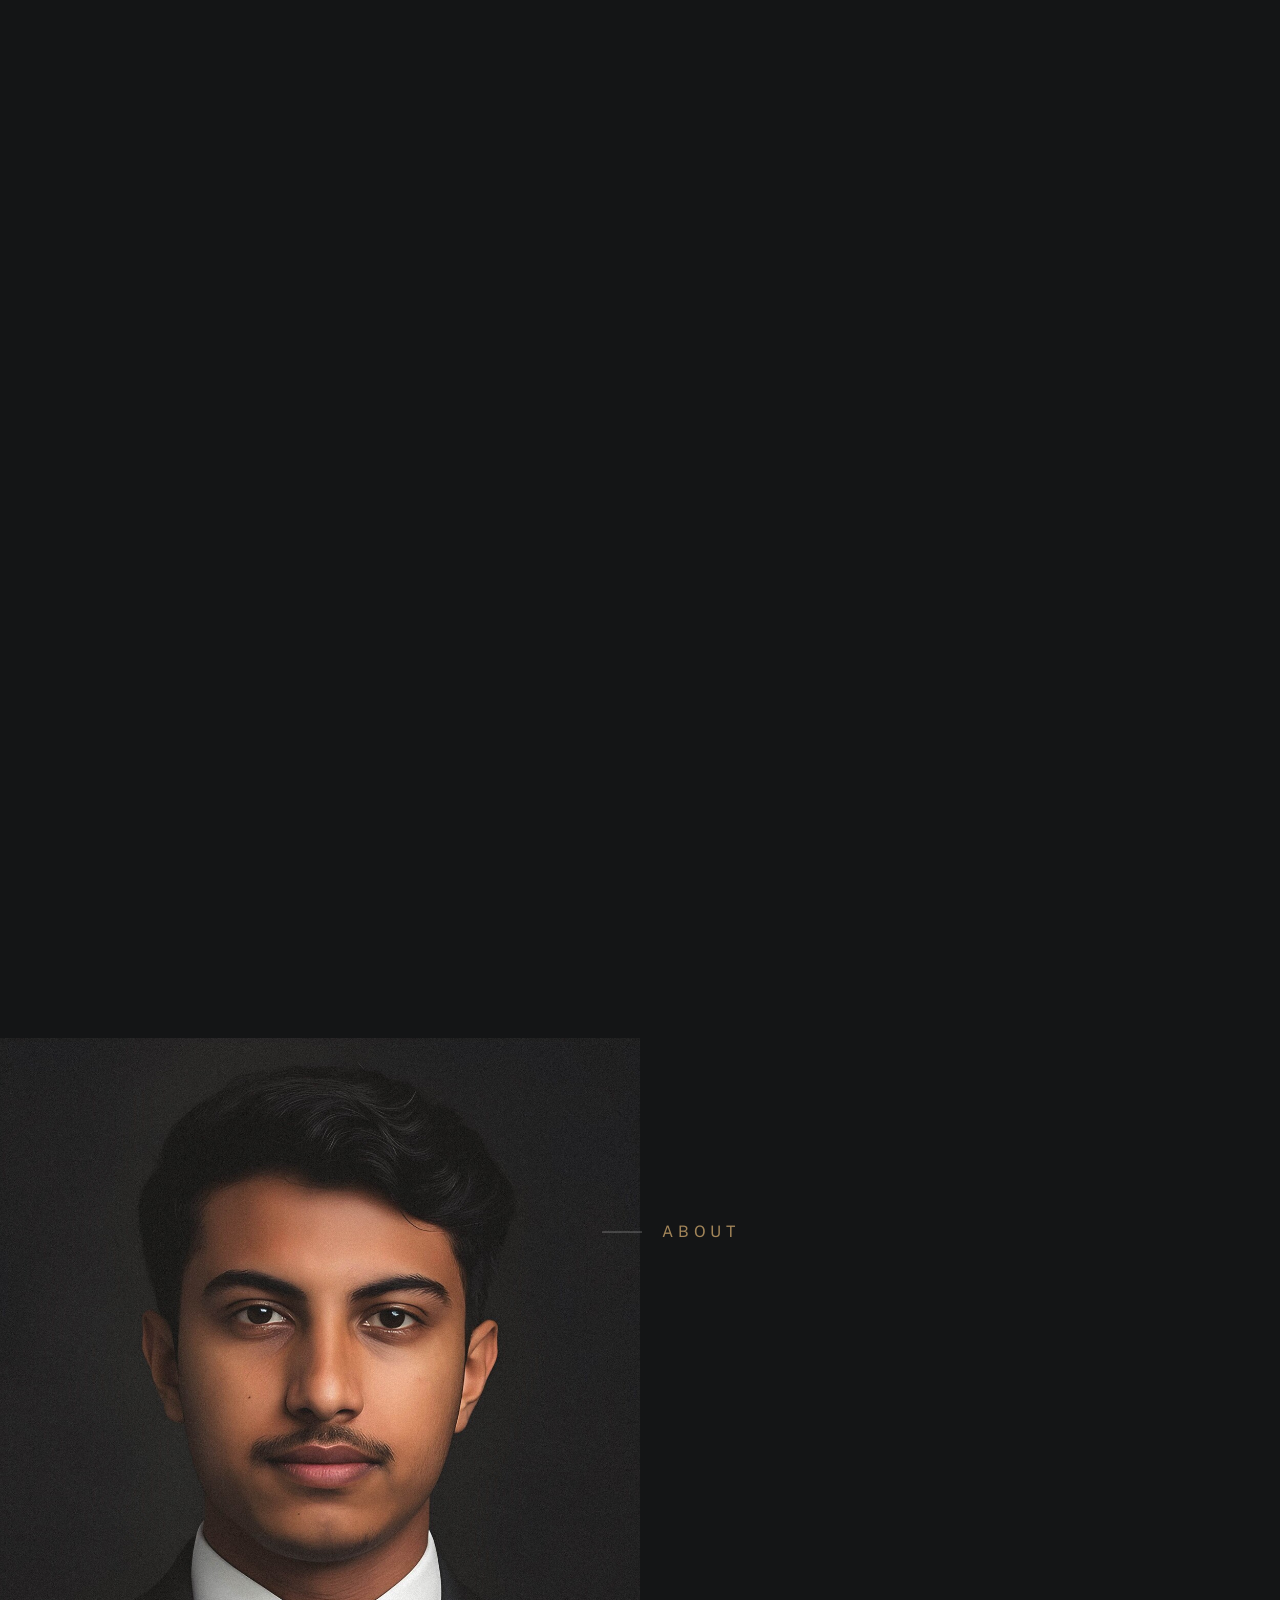
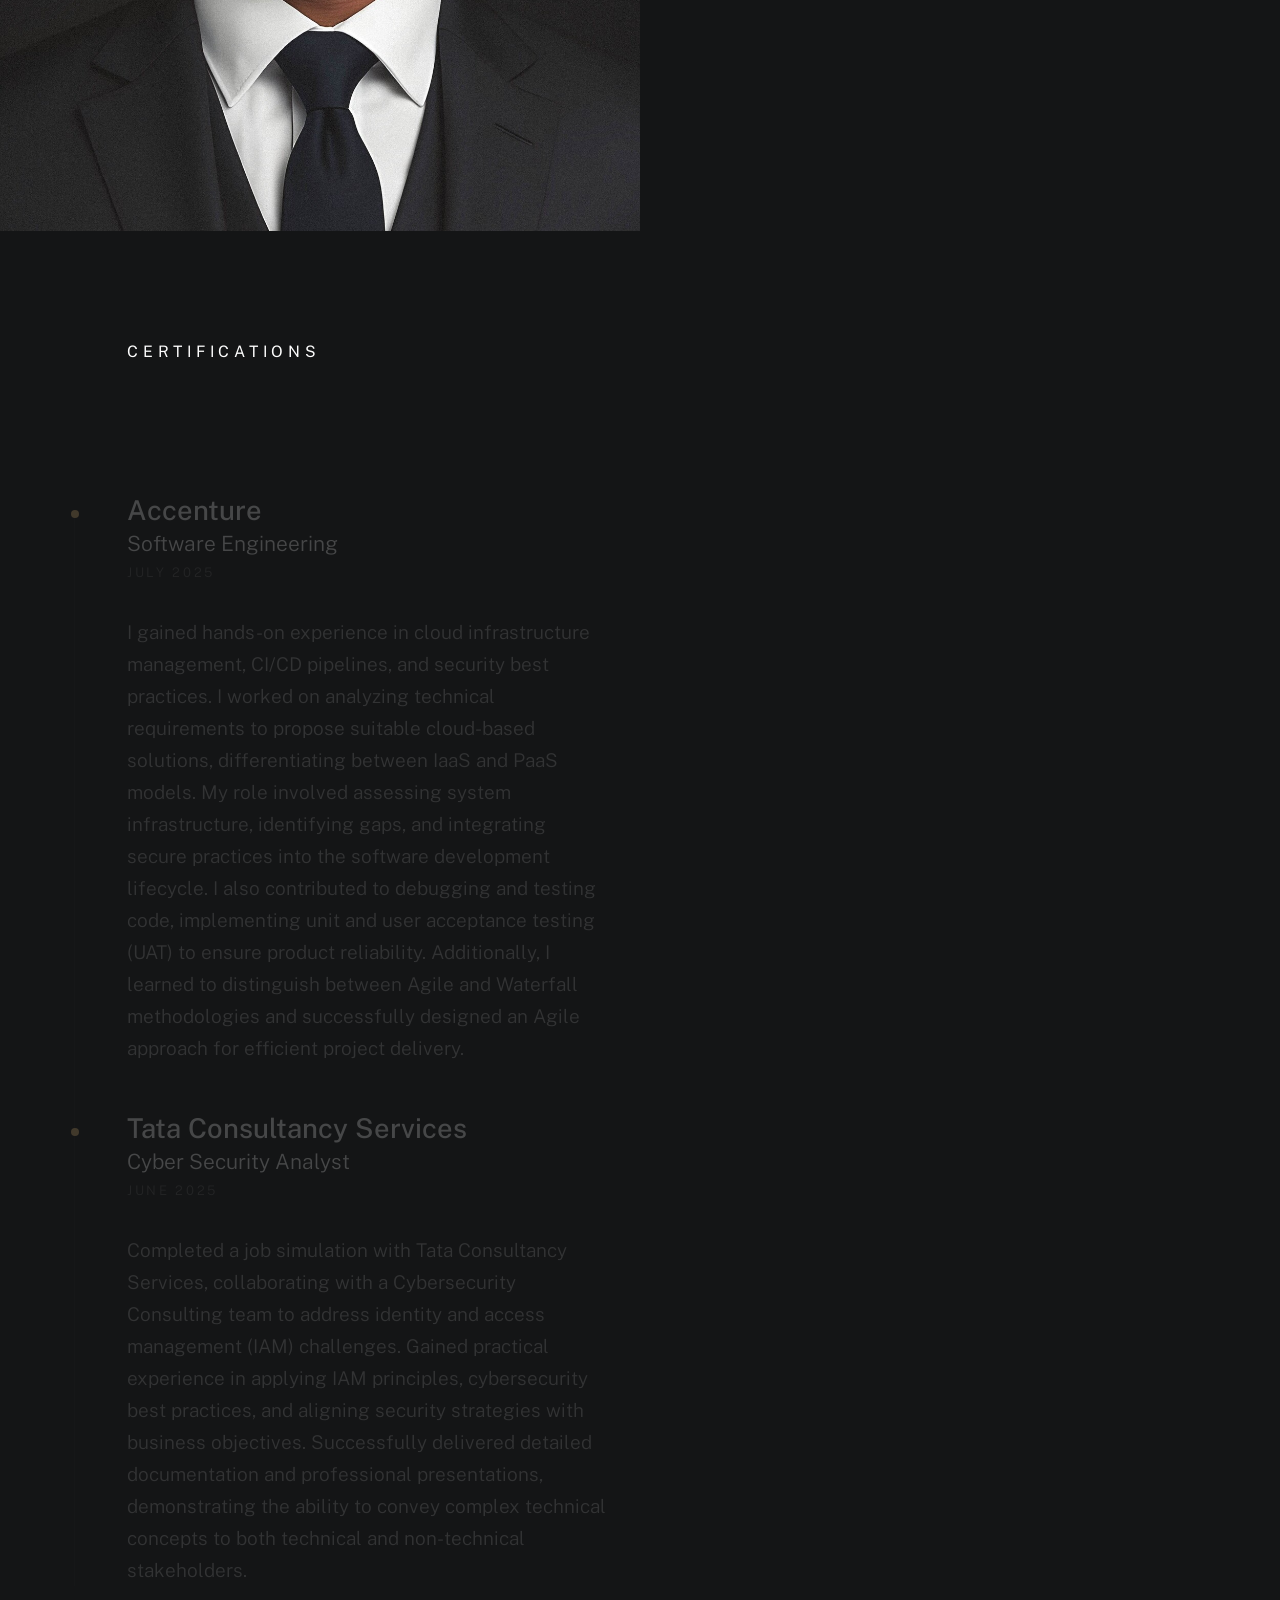
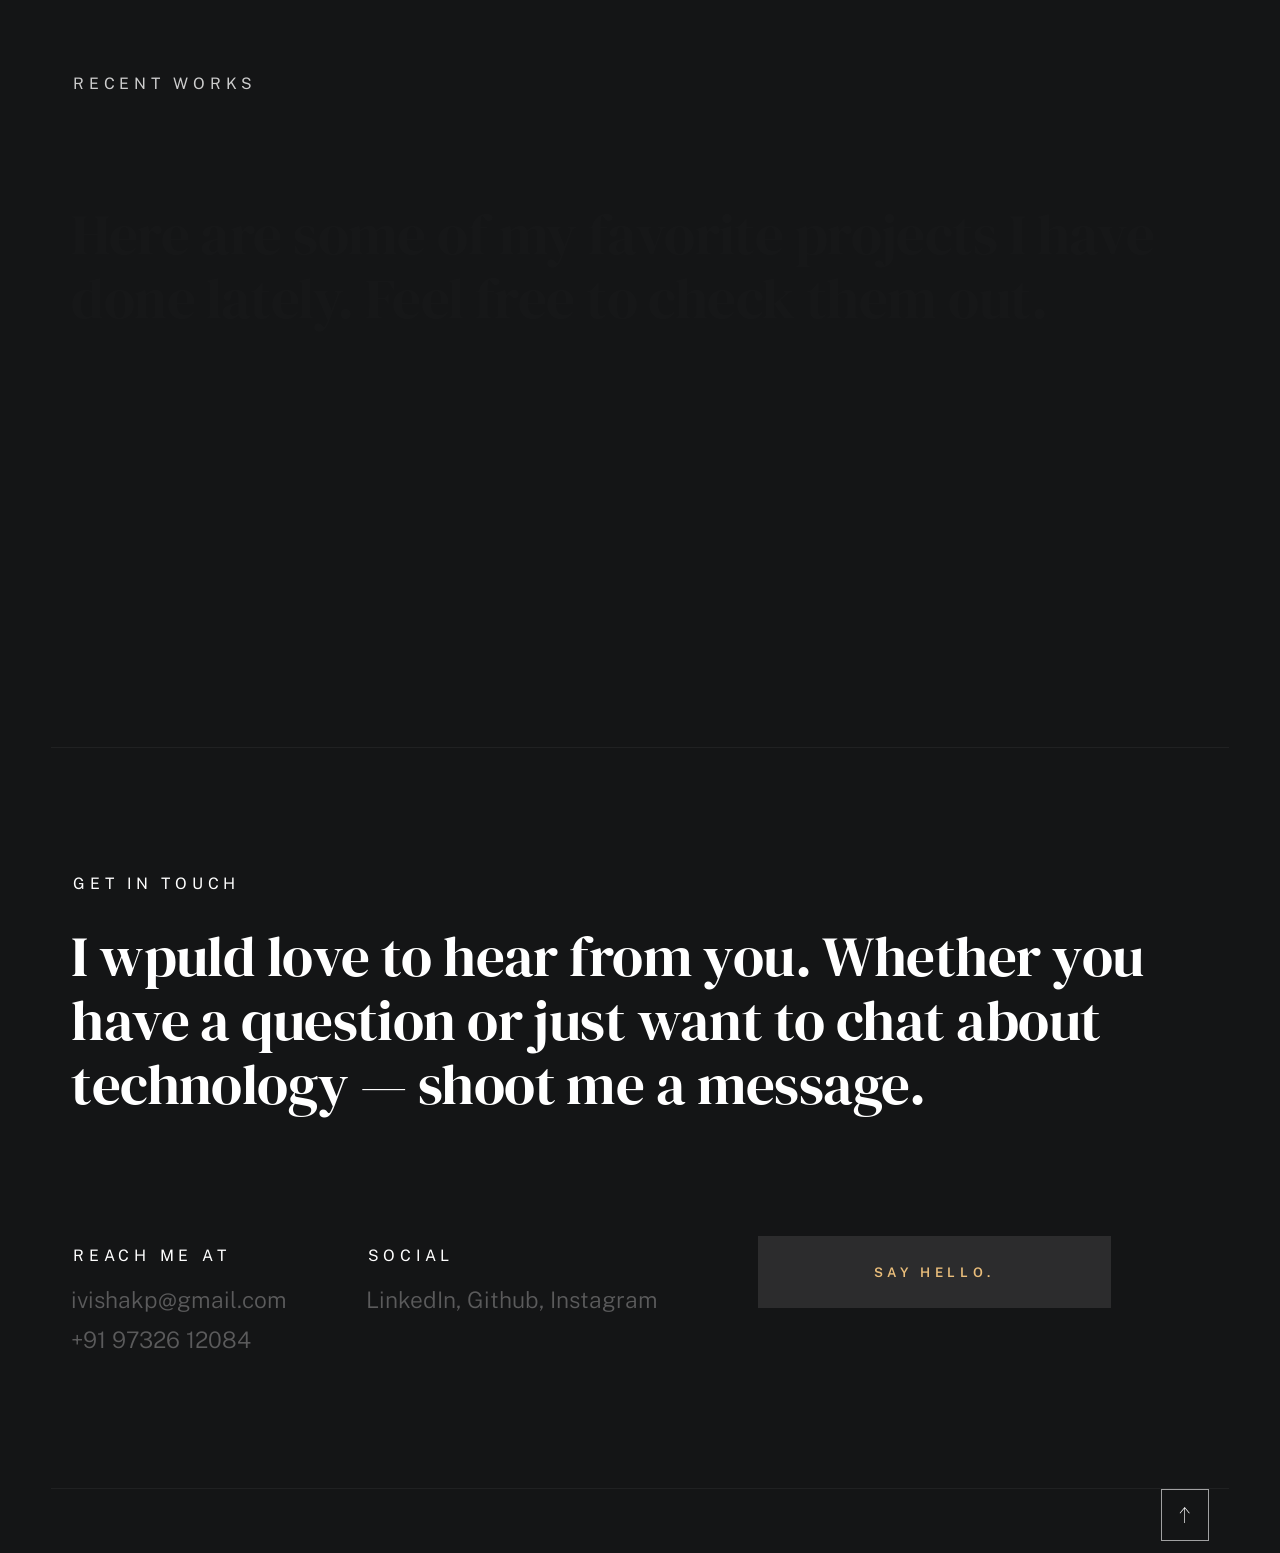
==== commit dc5a38a1: "Commit local changes" ====
--- a/index.html
+++ b/index.html
@@ -1,418 +1,495 @@
-<!DOCTYPE html>
-<html class="no-js ss-preload" lang="en">
-<head>
-
-    <!--- basic page needs
-    ================================================== -->
-    <meta charset="utf-8">
-    <title>Vishak</title>
-    <meta name="description" content="">
-    <meta name="author" content="">
-
-    <!-- mobile specific metas
-    ================================================== -->
-    <meta name="viewport" content="width=device-width, initial-scale=1">
-
-    <!-- CSS
-    ================================================== -->
-    <link rel="stylesheet" href="css/vendor.css">
-    <link rel="stylesheet" href="css/styles.css">
-
-    <!-- favicons
-    ================================================== -->
-    <link rel="apple-touch-icon" sizes="180x180" href="apple-touch-icon.png">
-    <link rel="icon" type="image/png" sizes="32x32" href="favicon-32x32.png">
-    <link rel="icon" type="image/png" sizes="16x16" href="favicon-16x16.png">
-    <link rel="manifest" href="site.webmanifest">
-
-</head>
-
-<body id="top">
-
-
-    <!-- # preloader
-    ================================================== -->
-    <div id="preloader">
-        <div id="loader">
-        </div>
-    </div>
-
-
-    <!-- # page wrap
-    ================================================== -->
-    <div class="s-pagewrap">
-
-        <div class="circles">
-            <span></span>
-            <span></span>
-            <span></span>
-            <span></span>
-            <span></span>
-        </div>
-
-
-        <!-- ## site header 
-        ================================================== -->
-        <header class="s-header">
-
-            <div class="header-mobile">
-                <span class="mobile-home-link"><a href="index.html">Vishak.P</a></span>
-                <a class="mobile-menu-toggle" href="#0"><span>Menu</span></a>
-            </div>
-
-            <div class="row wide main-nav-wrap">
-                <nav class="column lg-12 main-nav">
-                    <ul>
-                        <li><a href="index.html" class="home-link">Vishak.P</a></li>
-                        <li class="current"><a href="#intro" class="smoothscroll">Intro</a></li>
-                        <li><a href="#about" class="smoothscroll">About</a></li>
-                        <li><a href="#works" class="smoothscroll">Works</a></li>
-                        <li><a href="#contact" class="smoothscroll">Say Hello</a></li>
-                    </ul>
-                </nav>
-            </div>
-
-        </header> <!-- end s-header -->
-
-
-        <!-- ## main content
-        ==================================================- -->
-        <main class="s-content">
-
-
-            <!-- ### intro
-            ================================================== -->
-            <section id="intro" class="s-intro target-section">
-
-                <div class="row intro-content wide">
-
-                    <div class="column">
-                        <div class="text-pretitle with-line">
-                            Hello World
-                        </div>
-
-                        <h1 class="text-huge-title">
-                            I am Vishak, <br>
-                            a cybersecurity enthusiast <br>
-                            & full time learner <br> 
-                            based in Bengaluru.
-                        </h1>
-                    </div>
-
-                    <ul class="intro-social">
-                        <li><a href="https://www.linkedin.com/in/vishakp">LinkedIn</a></li>
-                        <li><a href="https://github.com/VI5HAK">Github</a></li>
-                        <li><a href="https://www.instagram.com/v.i.s.h.a.k">Instagram</a></li>
-                    </ul>
-
-                </div> <!-- end intro content -->
-
-                <a href="#about" class="intro-scrolldown smoothscroll">
-                    <svg width="24" height="24" viewBox="0 0 24 24" xmlns="http://www.w3.org/2000/svg" fill-rule="evenodd" clip-rule="evenodd"><path d="M11 21.883l-6.235-7.527-.765.644 7.521 9 7.479-9-.764-.645-6.236 7.529v-21.884h-1v21.883z"/></svg>
-                </a>
-
-            </section> <!-- end s-intro -->
-
-
-            <!-- ### about
-            ================================================== -->
-            <section id="about" class="s-about target-section">
-
-
-                <div class="row about-info wide" data-animate-block>
-
-                    <div class="column lg-6 md-12 about-info__pic-block">
-                        <img src="assets/about-photo.jpg" 
-                             srcset="assets/about-photo.jpg 1x, assets/about-photo2x.jpg 2x" alt="" class="about-info__pic" data-animate-el>
-                    </div>
-
-                    <div class="column lg-6 md-12">
-                        <div class="about-info__text" >
-
-                            <h2 class="text-pretitle with-line" data-animate-el>
-                                About
-                            </h2>
-                            <p class="attention-getter" data-animate-el>
-                                Hey there, I’m Vishak — part student, part digital detective.
-                                By day, I’m diving into lectures and labs; by night, I’m exploring the wild web — decrypting challenges, tracing threats, and building secure systems.
-                                I specialize in turning vulnerabilities into lessons, and curiosity into code. Whether it’s cracking CTFs, reverse engineering malware, or locking down networks, I’m always up for a challenge.
-                            </p>
-                            <a href="assets/VishakResume.pdf" download class="btn btn--medium u-fullwidth" data-animate-el>Download CV</a>
-
-                        </div>
-                    </div>
-                </div> <!-- about-info -->
-
-
-                <!--<div class="row about-expertise" data-animate-block>
-                    <div class="column lg-12">
-
-                        <h2 class="text-pretitle" data-animate-el>Expertise</h2>
-
-                        <ul class="skills-list h1" data-animate-el>
-                            <li>Visual Design</li>
-                            <li>Branding Identity</li>
-                            <li>UI Design</li>
-                            <li>Product Design</li>
-                            <li>Prototyping</li>
-                            <li>Illustration</li>
-                        </ul>
-
-                    </div>
-                </div> --><!-- end about-expertise -->
-
-
-                <div class="row about-timelines" data-animate-block>
-
-                    <div class="column lg-6 tab-12">
-
-                        <h2 class="text-pretitle" data-animate-el>
-                            Certifications
-                        </h2>
-
-                        <div class="timeline" data-animate-el>
-
-                            <div class="timeline__block">
-                                <div class="timeline__bullet"></div>
-                                <div class="timeline__header">
-                                    <h4 class="timeline__title">Accenture</h3>
-                                    <h5 class="timeline__meta">Software Engineering</h5>
-                                    <p class="timeline__timeframe">July 2025</p>
-                                </div>
-                                <div class="timeline__desc">
-                                    <p>I gained hands-on experience in cloud infrastructure management, CI/CD pipelines, and security best practices. I worked on analyzing technical requirements to propose suitable cloud-based solutions, differentiating between IaaS and PaaS models. My role involved assessing system infrastructure, identifying gaps, and integrating secure practices into the software development lifecycle. I also contributed to debugging and testing code, implementing unit and user acceptance testing (UAT) to ensure product reliability. Additionally, I learned to distinguish between Agile and Waterfall methodologies and successfully designed an Agile approach for efficient project delivery.</p>
-                                </div>
-                            </div>
-    
-                            <div class="timeline__block">
-                                <div class="timeline__bullet"></div>
-                                <div class="timeline__header">
-                                    <h4 class="timeline__title">Tata Consultancy Services</h4>
-                                    <h5 class="timeline__meta">Cyber Security Analyst</h5>
-                                    <p class="timeline__timeframe">June 2025</p>
-                                </div>
-                                <div class="timeline__desc">
-                                    <p>Completed a job simulation with Tata Consultancy Services, collaborating with a Cybersecurity Consulting team to address identity and access management (IAM) challenges. Gained practical experience in applying IAM principles, cybersecurity best practices, and aligning security strategies with business objectives. Successfully delivered detailed documentation and professional presentations, demonstrating the ability to convey complex technical concepts to both technical and non-technical stakeholders.</p>
-                                </div>
-                            </div>
-    
-                        </div> <!-- end timeline -->
-
-                    </div> <!-- end column -->
-
-                    <div class="column lg-6 tab-12">
-
-                        <h2 class="text-pretitle" data-animate-el>
-                            Education
-                        </h2>
-
-                        <div class="timeline" data-animate-el>
-
-                            <div class="timeline__block">
-                                <div class="timeline__bullet"></div>
-                                <div class="timeline__header">
-                                    <h4 class="timeline__title">The Oxford College of Science</h3>
-                                    <h5 class="timeline__meta">Master's in Computer Applications</h5>
-                                    <p class="timeline__timeframe">November 2025</p>
-                                </div>
-                                <div class="timeline__desc">
-                                    <p>The postgraduate program focused on advanced concepts in software development, database management, system design, and computer networks Gained practical experience in building full-stack web applications, integrating APIs, and implementing secure authentication mechanisms. Developed a solid foundation in data structures, algorithms, and object-oriented programming, along with exposure to modern development tools, cloud technologies, and version control systems. Academic projects and coursework enhanced my ability to solve real-world problems through clean, efficient code and scalable system design.
-
-</p>
-                                </div>
-                            </div>
-    
-                            <div class="timeline__block">
-                                <div class="timeline__bullet"></div>
-                                <div class="timeline__header">
-                                    <h4 class="timeline__title">The Oxford College of Science</h4>
-                                    <h5 class="timeline__meta">Bachelor's in Computer Applications</h5>
-                                    <p class="timeline__timeframe">August 2023</p>
-                                </div>
-                                <div class="timeline__desc">
-                                    <p>Completed undergraduate program in Computer Applications with a strong emphasis on programming fundamentals, web development, and database systems. Built a solid understanding of core subjects like data structures, operating systems, software engineering, and computer networks. Gained hands-on experience with languages such as Java, C++, and Python, along with practical exposure to front-end and back-end development. Participated in academic projects that sharpened problem-solving skills and laid the foundation for advanced studies in computer science.</p>
-                                </div>
-                            </div>
-    
-                        </div> <!-- end timeline -->
-                        
-                    </div> <!-- end column -->
-
-
-                </div> <!-- end about-timelines -->
-
-            </section> <!-- end s-about -->
-
-
-            <!-- ### works
-            ================================================== -->
-            <section id="works" class="s-works target-section">
-
-
-                <div class="row works-portfolio">
-
-                    <div class="column lg-12" data-animate-block>
-
-                        <h2 class="text-pretitle" data-animate-el>
-                            Recent Works
-                        </h2>
-                        <p class="h1" data-animate-el>
-                            Here are some of my favorite projects I have done lately. Feel free to check them out.
-                        </p>
-    
-                        <ul class="folio-list row block-lg-one-half block-stack-on-1000">
-
-                            <li class="folio-list__item column" data-animate-el>
-                                <a class="folio-list__item-link" href="#modal-01">
-                                    <div class="folio-list__item-pic">
-                                        <img src="assets/portfolio/Oxfocare1x.jpg"
-                                             srcset="assets/portfolio/Oxfocare1x.jpg 1x, assets/portfolio/Oxfocare2x.jpg 2x"  alt="">
-                                    </div>
-                                    
-                                    <div class="folio-list__item-text">
-                                        <div class="folio-list__item-cat">
-                                            Web Application
-                                        </div>
-                                        <div class="folio-list__item-title">
-                                            OxfoCare.
-                                        </div>
-                                    </div>
-                                </a>
-                                <a class="folio-list__proj-link" href="#" title="project link">
-                                    <svg width="15" height="15" viewBox="0 0 15 15" fill="none" xmlns="http://www.w3.org/2000/svg"><path d="M8.14645 3.14645C8.34171 2.95118 8.65829 2.95118 8.85355 3.14645L12.8536 7.14645C13.0488 7.34171 13.0488 7.65829 12.8536 7.85355L8.85355 11.8536C8.65829 12.0488 8.34171 12.0488 8.14645 11.8536C7.95118 11.6583 7.95118 11.3417 8.14645 11.1464L11.2929 8H2.5C2.22386 8 2 7.77614 2 7.5C2 7.22386 2.22386 7 2.5 7H11.2929L8.14645 3.85355C7.95118 3.65829 7.95118 3.34171 8.14645 3.14645Z" fill="currentColor" fill-rule="evenodd" clip-rule="evenodd"></path></svg>
-                                </a>
-                            </li> <!--end folio-list__item -->
-
-                            <li class="folio-list__item column" data-animate-el>
-                                <a class="folio-list__item-link" href="#modal-02">
-                                    <div class="folio-list__item-pic">
-                                        <img src="assets/portfolio/ivy1x.jpg" 
-                                             srcset="assets/portfolio/ivy1x.jpg 1x, assets/portfolio/ivy2x.jpg 2x" alt="">
-                                    </div>
-                                    
-                                    <div class="folio-list__item-text">
-                                        <div class="folio-list__item-cat">
-                                            Android Application
-                                        </div>
-                                        <div class="folio-list__item-title">
-                                            Ivy Wallet.
-                                        </div>
-                                    </div>
-                                </a>
-                                <a class="folio-list__proj-link" href="#" title="project link">
-                                    <svg width="15" height="15" viewBox="0 0 15 15" fill="none" xmlns="http://www.w3.org/2000/svg"><path d="M8.14645 3.14645C8.34171 2.95118 8.65829 2.95118 8.85355 3.14645L12.8536 7.14645C13.0488 7.34171 13.0488 7.65829 12.8536 7.85355L8.85355 11.8536C8.65829 12.0488 8.34171 12.0488 8.14645 11.8536C7.95118 11.6583 7.95118 11.3417 8.14645 11.1464L11.2929 8H2.5C2.22386 8 2 7.77614 2 7.5C2 7.22386 2.22386 7 2.5 7H11.2929L8.14645 3.85355C7.95118 3.65829 7.95118 3.34171 8.14645 3.14645Z" fill="currentColor" fill-rule="evenodd" clip-rule="evenodd"></path></svg>
-                                </a>
-                            </li> <!--end folio-list__item -->
-
-                        </ul> <!-- end folio-list -->
-
-                    </div> <!-- end column -->
-
-
-                    <!-- Modal Templates Popup
-                    -------------------------------------------- -->
-                    <div id="modal-01" hidden>
-                        <div class="modal-popup">
-                            <img src="assets/portfolio/gallery/g-Oxfocare.jpg" alt="">
-                
-                            <div class="modal-popup__desc">
-                                <h5>OxfoCare</h5>
-                                <p>This project addresses the critical challenges of the traditional healthcare systems by delivering a more efficient, scalable, secure, and patient-centric digital solution, aiming to revolutionize healthcare delivery in both urban and rural settings.</p>
-                                <ul class="modal-popup__cat">
-                                    <li>Web application</li>
-                                    <li>SaaS Product</li>
-                                </ul>
-                            </div>
-                
-                            <a href="https://github.com/VI5HAK/OxfoCare" class="modal-popup__details">Project link</a>
-                        </div>
-                    </div> <!-- end modal -->
-
-                    <div id="modal-02" hidden>
-                        <div class="modal-popup">
-                            <img src="assets/portfolio/gallery/g-ivy.jpg" alt="">
-                
-                            <div class="modal-popup__desc">
-                                <h5>ivy wallet</h5>
-                                <p>Ivy Wallet is a free and open source money management android app. It's designed to help you keep track of your personal finances with ease.</p>
-                                <ul class="modal-popup__cat">
-                                    <li>Expense Tracker</li>
-                                    <li>Budgeting</li>
-                                </ul>
-                            </div>
-                
-                            <a href="https://github.com/VI5HAK/ivy-wallet" class="modal-popup__details">Project link</a>
-                        </div>
-                    </div> <!-- end modal -->
-                </div> <!-- end works-portfolio -->
-            </section> <!-- end s-works -->
-
-
-            <!-- ### contact
-            ================================================== -->
-            <section id="contact" class="s-contact target-section">
-
-                <div class="row contact-top">
-                    <div class="column lg-12">
-                        <h2 class="text-pretitle">
-                            Get In Touch
-                        </h2>
-
-                        <p class="h1">
-                            I love to hear from you.
-                            Whether you have a question or just 
-                            want to chat about technology — shoot me a message.
-                        </p>
-                    </div>
-                </div> <!-- end contact-top -->
-
-                <div class="row contact-bottom">
-                    <div class="column lg-3 md-5 tab-6 stack-on-550 contact-block">
-                        <h3 class="text-pretitle">Reach me at</h3>
-                        <p class="contact-links">
-                            <a href="mailto:sayhello@luther.com" class="mailtoui">ivishakp@gmail.com</a> <br>
-                            <a href="tel:+1975432345">+91 97326 12084</a>
-                        </p>
-                    </div>
-                    <div class="column lg-4 md-5 tab-6 stack-on-550 contact-block">
-                        <h3 class="text-pretitle">Social</h3>
-                        <ul class="contact-social">
-                            <li><a href="https://www.linkedin.com/in/vishakp">LinkedIn</a></li>
-                            <li><a href="https://github.com/VI5HAK">Github</a></li>
-                            <li><a href="https://www.instagram.com/v.i.s.h.a.k">Instagram</a></li>
-                        </ul>
-                    </div>
-                    <div class="column lg-4 md-12 contact-block">
-                        <a href="mailto:ivishakp@gmail.com" class="mailtoui btn btn--medium u-fullwidth contact-btn">Say Hello.</a>
-                    </div>
-                </div> <!-- end contact-bottom -->
-
-            </section> <!-- end contact -->
-
-        </main> <!-- end s-content -->
-
-
-        <!-- ## footer
-        ================================================== -->
-       <footer class="s-footer">
-
-            <div class="row">
-                <div class="ss-go-top">
-                    <a class="smoothscroll" title="Back to Top" href="#top">
-                        <svg xmlns="http://www.w3.org/2000/svg" viewBox="0 0 24 24" fill-rule="evenodd" clip-rule="evenodd"><path d="M11 2.206l-6.235 7.528-.765-.645 7.521-9 7.479 9-.764.646-6.236-7.53v21.884h-1v-21.883z"/></svg>
-                    </a>
-                </div>
-            </div>
-
-        </footer><!-- end s-footer -->
-
-    </div> <!-- end -s-pagewrap -->
-
-
-    <!-- Java Script
-    ================================================== -->
-    <script src="js/plugins.js"></script>
-    <script src="js/main.js"></script>
-
-</body>
+<!DOCTYPE html>
+<html class="no-js ss-preload" lang="en">
+<head>
+
+    <!--- basic page needs
+    ================================================== -->
+    <meta charset="utf-8">
+    <title>Vishak</title>
+    <meta name="description" content="">
+    <meta name="author" content="">
+
+    <!-- mobile specific metas
+    ================================================== -->
+    <meta name="viewport" content="width=device-width, initial-scale=1">
+
+    <!-- CSS
+    ================================================== -->
+    <link rel="stylesheet" href="css/vendor.css">
+    <link rel="stylesheet" href="css/styles.css">
+
+    <!-- favicons
+    ================================================== -->
+    <link rel="apple-touch-icon" sizes="180x180" href="apple-touch-icon.png">
+    <link rel="icon" type="image/png" sizes="32x32" href="favicon-32x32.png">
+    <link rel="icon" type="image/png" sizes="16x16" href="favicon-16x16.png">
+    <link rel="manifest" href="site.webmanifest">
+
+</head>
+
+<body id="top">
+
+
+    <!-- # preloader
+    ================================================== -->
+    <div id="preloader">
+        <div id="loader">
+        </div>
+    </div>
+
+
+    <!-- # page wrap
+    ================================================== -->
+    <div class="s-pagewrap">
+
+        <div class="circles">
+            <span></span>
+            <span></span>
+            <span></span>
+            <span></span>
+            <span></span>
+        </div>
+
+
+        <!-- ## site header 
+        ================================================== -->
+        <header class="s-header">
+
+            <div class="header-mobile">
+                <span class="mobile-home-link"><a href="index.html">Vishak.P</a></span>
+                <a class="mobile-menu-toggle" href="#0"><span>Menu</span></a>
+            </div>
+
+            <div class="row wide main-nav-wrap">
+                <nav class="column lg-12 main-nav">
+                    <ul>
+                        <li><a href="index.html" class="home-link">Vishak.P</a></li>
+                        <li class="current"><a href="#intro" class="smoothscroll">Intro</a></li>
+                        <li><a href="#about" class="smoothscroll">About</a></li>
+                        <li><a href="#works" class="smoothscroll">Works</a></li>
+                        <li><a href="#contact" class="smoothscroll">Say Hello</a></li>
+                    </ul>
+                </nav>
+            </div>
+
+        </header> <!-- end s-header -->
+
+
+        <!-- ## main content
+        ==================================================- -->
+        <main class="s-content">
+
+
+            <!-- ### intro
+            ================================================== -->
+            <section id="intro" class="s-intro target-section">
+
+                <div class="row intro-content wide">
+
+                    <div class="column">
+                        <div class="text-pretitle with-line">
+                            Hello World
+                        </div>
+
+                        <h1 class="text-huge-title">
+                            I am Vishak, <br>
+                            a cybersecurity enthusiast <br>
+                            & full time learner <br> 
+                            based in Bengaluru.
+                        </h1>
+                    </div>
+
+                    <ul class="intro-social">
+                        <li><a href="https://www.linkedin.com/in/vishakp">LinkedIn</a></li>
+                        <li><a href="https://github.com/VI5HAK">Github</a></li>
+                        <li><a href="https://www.instagram.com/v.i.s.h.a.k">Instagram</a></li>
+                    </ul>
+
+                </div> <!-- end intro content -->
+
+                <a href="#about" class="intro-scrolldown smoothscroll">
+                    <svg width="24" height="24" viewBox="0 0 24 24" xmlns="http://www.w3.org/2000/svg" fill-rule="evenodd" clip-rule="evenodd"><path d="M11 21.883l-6.235-7.527-.765.644 7.521 9 7.479-9-.764-.645-6.236 7.529v-21.884h-1v21.883z"/></svg>
+                </a>
+
+            </section> <!-- end s-intro -->
+
+
+            <!-- ### about
+            ================================================== -->
+            <section id="about" class="s-about target-section">
+
+
+                <div class="row about-info wide" data-animate-block>
+
+                    <div class="column lg-6 md-12 about-info__pic-block">
+                        <img src="assets/about-photo.jpg" 
+                             srcset="assets/about-photo.jpg 1x, assets/about-photo2x.jpg 2x" alt="" class="about-info__pic" data-animate-el>
+                    </div>
+
+                    <div class="column lg-6 md-12">
+                        <div class="about-info__text" >
+
+                            <h2 class="text-pretitle with-line" data-animate-el>
+                                About
+                            </h2>
+                            <p class="attention-getter" data-animate-el>
+                                Hey there, I’m Vishak — part student, part digital detective.
+                                By day, I’m diving into lectures and labs; by night, I’m exploring the wild web — decrypting challenges, tracing threats, and building secure systems.
+                                I specialize in turning vulnerabilities into lessons, and curiosity into code. Whether it’s cracking CTFs, reverse engineering malware, or locking down networks, I’m always up for a challenge.
+                            </p>
+                            <a href="assets/VishakResume.pdf" download class="btn btn--medium u-fullwidth" data-animate-el>Download CV</a>
+
+                        </div>
+                    </div>
+                </div> <!-- about-info -->
+
+
+                <!--<div class="row about-expertise" data-animate-block>
+                    <div class="column lg-12">
+
+                        <h2 class="text-pretitle" data-animate-el>Expertise</h2>
+
+                        <ul class="skills-list h1" data-animate-el>
+                            <li>Visual Design</li>
+                            <li>Branding Identity</li>
+                            <li>UI Design</li>
+                            <li>Product Design</li>
+                            <li>Prototyping</li>
+                            <li>Illustration</li>
+                        </ul>
+
+                    </div>
+                </div> --><!-- end about-expertise -->
+
+
+                <div class="row about-timelines" data-animate-block>
+
+                    <div class="column lg-6 tab-12">
+
+                        <h2 class="text-pretitle" data-animate-el>
+                            Certifications
+                        </h2>
+
+                        <div class="timeline" data-animate-el>
+
+                            <div class="timeline__block">
+                                <div class="timeline__bullet"></div>
+                                <div class="timeline__header">
+                                    <h4 class="timeline__title">Accenture</h3>
+                                    <h5 class="timeline__meta">Software Engineering</h5>
+                                    <p class="timeline__timeframe">July 2025</p>
+                                </div>
+                                <div class="timeline__desc">
+                                    <p>I gained hands-on experience in cloud infrastructure management, CI/CD pipelines, and security best practices. I worked on analyzing technical requirements to propose suitable cloud-based solutions, differentiating between IaaS and PaaS models. My role involved assessing system infrastructure, identifying gaps, and integrating secure practices into the software development lifecycle. I also contributed to debugging and testing code, implementing unit and user acceptance testing (UAT) to ensure product reliability. Additionally, I learned to distinguish between Agile and Waterfall methodologies and successfully designed an Agile approach for efficient project delivery.</p>
+                                </div>
+                            </div>
+    
+                            <div class="timeline__block">
+                                <div class="timeline__bullet"></div>
+                                <div class="timeline__header">
+                                    <h4 class="timeline__title">Tata Consultancy Services</h4>
+                                    <h5 class="timeline__meta">Cyber Security Analyst</h5>
+                                    <p class="timeline__timeframe">June 2025</p>
+                                </div>
+                                <div class="timeline__desc">
+                                    <p>Completed a job simulation with Tata Consultancy Services, collaborating with a Cybersecurity Consulting team to address identity and access management (IAM) challenges. Gained practical experience in applying IAM principles, cybersecurity best practices, and aligning security strategies with business objectives. Successfully delivered detailed documentation and professional presentations, demonstrating the ability to convey complex technical concepts to both technical and non-technical stakeholders.</p>
+                                </div>
+                            </div>
+    
+                        </div> <!-- end timeline -->
+
+                    </div> <!-- end column -->
+
+                    <div class="column lg-6 tab-12">
+
+                        <h2 class="text-pretitle" data-animate-el>
+                            Education
+                        </h2>
+
+                        <div class="timeline" data-animate-el>
+
+                            <div class="timeline__block">
+                                <div class="timeline__bullet"></div>
+                                <div class="timeline__header">
+                                    <h4 class="timeline__title">The Oxford College of Science</h3>
+                                    <h5 class="timeline__meta">Master's in Computer Applications</h5>
+                                    <p class="timeline__timeframe">November 2025</p>
+                                </div>
+                                <div class="timeline__desc">
+                                    <p>The postgraduate program focused on advanced concepts in software development, database management, system design, and computer networks Gained practical experience in building full-stack web applications, integrating APIs, and implementing secure authentication mechanisms. Developed a solid foundation in data structures, algorithms, and object-oriented programming, along with exposure to modern development tools, cloud technologies, and version control systems. Academic projects and coursework enhanced my ability to solve real-world problems through clean, efficient code and scalable system design.
+
+</p>
+                                </div>
+                            </div>
+    
+                            <div class="timeline__block">
+                                <div class="timeline__bullet"></div>
+                                <div class="timeline__header">
+                                    <h4 class="timeline__title">The Oxford College of Science</h4>
+                                    <h5 class="timeline__meta">Bachelor's in Computer Applications</h5>
+                                    <p class="timeline__timeframe">August 2023</p>
+                                </div>
+                                <div class="timeline__desc">
+                                    <p>Completed undergraduate program in Computer Applications with a strong emphasis on programming fundamentals, web development, and database systems. Built a solid understanding of core subjects like data structures, operating systems, software engineering, and computer networks. Gained hands-on experience with languages such as Java, C++, and Python, along with practical exposure to front-end and back-end development. Participated in academic projects that sharpened problem-solving skills and laid the foundation for advanced studies in computer science.</p>
+                                </div>
+                            </div>
+    
+                        </div> <!-- end timeline -->
+                        
+                    </div> <!-- end column -->
+
+
+                </div> <!-- end about-timelines -->
+
+            </section> <!-- end s-about -->
+
+
+            <!-- ### works
+            ================================================== -->
+            <section id="works" class="s-works target-section">
+
+
+                <div class="row works-portfolio">
+
+                    <div class="column lg-12" data-animate-block>
+
+                        <h2 class="text-pretitle" data-animate-el>
+                            Recent Works
+                        </h2>
+                        <p class="h1" data-animate-el>
+                            Here are some of my favorite projects I have done lately. Feel free to check them out.
+                        </p>
+    
+                        <ul class="folio-list row block-lg-one-half block-stack-on-1000">
+
+                            <li class="folio-list__item column" data-animate-el>
+                                <a class="folio-list__item-link" href="#modal-01">
+                                    <div class="folio-list__item-pic">
+                                        <img src="assets/portfolio/Oxfocare1x.jpg"
+                                             srcset="assets/portfolio/Oxfocare1x.jpg 1x, assets/portfolio/Oxfocare2x.jpg 2x"  alt="">
+                                    </div>
+                                    
+                                    <div class="folio-list__item-text">
+                                        <div class="folio-list__item-cat">
+                                            Web Application
+                                        </div>
+                                        <div class="folio-list__item-title">
+                                            OxfoCare.
+                                        </div>
+                                    </div>
+                                </a>
+                                <a class="folio-list__proj-link" href="#" title="project link">
+                                    <svg width="15" height="15" viewBox="0 0 15 15" fill="none" xmlns="http://www.w3.org/2000/svg"><path d="M8.14645 3.14645C8.34171 2.95118 8.65829 2.95118 8.85355 3.14645L12.8536 7.14645C13.0488 7.34171 13.0488 7.65829 12.8536 7.85355L8.85355 11.8536C8.65829 12.0488 8.34171 12.0488 8.14645 11.8536C7.95118 11.6583 7.95118 11.3417 8.14645 11.1464L11.2929 8H2.5C2.22386 8 2 7.77614 2 7.5C2 7.22386 2.22386 7 2.5 7H11.2929L8.14645 3.85355C7.95118 3.65829 7.95118 3.34171 8.14645 3.14645Z" fill="currentColor" fill-rule="evenodd" clip-rule="evenodd"></path></svg>
+                                </a>
+                            </li> <!--end folio-list__item -->
+
+                            <li class="folio-list__item column" data-animate-el>
+                                <a class="folio-list__item-link" href="#modal-02">
+                                    <div class="folio-list__item-pic">
+                                        <img src="assets/portfolio/ivy1x.jpg" 
+                                             srcset="assets/portfolio/ivy1x.jpg 1x, assets/portfolio/ivy2x.jpg 2x" alt="">
+                                    </div>
+                                    
+                                    <div class="folio-list__item-text">
+                                        <div class="folio-list__item-cat">
+                                            Android Application
+                                        </div>
+                                        <div class="folio-list__item-title">
+                                            Ivy Wallet.
+                                        </div>
+                                    </div>
+                                </a>
+                                <a class="folio-list__proj-link" href="#" title="project link">
+                                    <svg width="15" height="15" viewBox="0 0 15 15" fill="none" xmlns="http://www.w3.org/2000/svg"><path d="M8.14645 3.14645C8.34171 2.95118 8.65829 2.95118 8.85355 3.14645L12.8536 7.14645C13.0488 7.34171 13.0488 7.65829 12.8536 7.85355L8.85355 11.8536C8.65829 12.0488 8.34171 12.0488 8.14645 11.8536C7.95118 11.6583 7.95118 11.3417 8.14645 11.1464L11.2929 8H2.5C2.22386 8 2 7.77614 2 7.5C2 7.22386 2.22386 7 2.5 7H11.2929L8.14645 3.85355C7.95118 3.65829 7.95118 3.34171 8.14645 3.14645Z" fill="currentColor" fill-rule="evenodd" clip-rule="evenodd"></path></svg>
+                                </a>
+                            </li> <!--end folio-list__item -->
+
+                            <li class="folio-list__item column" data-animate-el>
+                                <a class="folio-list__item-link" href="#modal-03">
+                                    <div class="folio-list__item-pic">
+                                        <img src="assets/portfolio/Oxfocare1x.jpg"
+                                             srcset="assets/portfolio/Oxfocare1x.jpg 1x, assets/portfolio/Oxfocare2x.jpg 2x"  alt="">
+                                    </div>
+                                    
+                                    <div class="folio-list__item-text">
+                                        <div class="folio-list__item-cat">
+                                            Web Application
+                                        </div>
+                                        <div class="folio-list__item-title">
+                                            OxfoCare.
+                                        </div>
+                                    </div>
+                                </a>
+                                <a class="folio-list__proj-link" href="#" title="project link">
+                                    <svg width="15" height="15" viewBox="0 0 15 15" fill="none" xmlns="http://www.w3.org/2000/svg"><path d="M8.14645 3.14645C8.34171 2.95118 8.65829 2.95118 8.85355 3.14645L12.8536 7.14645C13.0488 7.34171 13.0488 7.65829 12.8536 7.85355L8.85355 11.8536C8.65829 12.0488 8.34171 12.0488 8.14645 11.8536C7.95118 11.6583 7.95118 11.3417 8.14645 11.1464L11.2929 8H2.5C2.22386 8 2 7.77614 2 7.5C2 7.22386 2.22386 7 2.5 7H11.2929L8.14645 3.85355C7.95118 3.65829 7.95118 3.34171 8.14645 3.14645Z" fill="currentColor" fill-rule="evenodd" clip-rule="evenodd"></path></svg>
+                                </a>
+                            </li> <!--end folio-list__item -->
+
+                            <li class="folio-list__item column" data-animate-el>
+                                <a class="folio-list__item-link" href="#modal-04">
+                                    <div class="folio-list__item-pic">
+                                        <img src="assets/portfolio/Oxfocare1x.jpg"
+                                             srcset="assets/portfolio/Oxfocare1x.jpg 1x, assets/portfolio/Oxfocare2x.jpg 2x"  alt="">
+                                    </div>
+                                    
+                                    <div class="folio-list__item-text">
+                                        <div class="folio-list__item-cat">
+                                            Web Application
+                                        </div>
+                                        <div class="folio-list__item-title">
+                                            OxfoCare.
+                                        </div>
+                                    </div>
+                                </a>
+                                <a class="folio-list__proj-link" href="#" title="project link">
+                                    <svg width="15" height="15" viewBox="0 0 15 15" fill="none" xmlns="http://www.w3.org/2000/svg"><path d="M8.14645 3.14645C8.34171 2.95118 8.65829 2.95118 8.85355 3.14645L12.8536 7.14645C13.0488 7.34171 13.0488 7.65829 12.8536 7.85355L8.85355 11.8536C8.65829 12.0488 8.34171 12.0488 8.14645 11.8536C7.95118 11.6583 7.95118 11.3417 8.14645 11.1464L11.2929 8H2.5C2.22386 8 2 7.77614 2 7.5C2 7.22386 2.22386 7 2.5 7H11.2929L8.14645 3.85355C7.95118 3.65829 7.95118 3.34171 8.14645 3.14645Z" fill="currentColor" fill-rule="evenodd" clip-rule="evenodd"></path></svg>
+                                </a>
+                            </li> <!--end folio-list__item -->
+
+
+                        </ul> <!-- end folio-list -->
+
+                    </div> <!-- end column -->
+
+
+                    <!-- Modal Templates Popup
+                    -------------------------------------------- -->
+                    <div id="modal-01" hidden>
+                        <div class="modal-popup">
+                            <img src="assets/portfolio/gallery/g-Oxfocare.jpg" alt="">
+                
+                            <div class="modal-popup__desc">
+                                <h5>OxfoCare</h5>
+                                <p>This project addresses the critical challenges of the traditional healthcare systems by delivering a more efficient, scalable, secure, and patient-centric digital solution, aiming to revolutionize healthcare delivery in both urban and rural settings.</p>
+                                <ul class="modal-popup__cat">
+                                    <li>Web application</li>
+                                    <li>SaaS Product</li>
+                                </ul>
+                            </div>
+                
+                            <a href="https://github.com/VI5HAK/OxfoCare" class="modal-popup__details">Project link</a>
+                        </div>
+                    </div> <!-- end modal -->
+
+                    <div id="modal-02" hidden>
+                        <div class="modal-popup">
+                            <img src="assets/portfolio/gallery/g-ivy.jpg" alt="">
+                
+                            <div class="modal-popup__desc">
+                                <h5>ivy wallet</h5>
+                                <p>Ivy Wallet is a free and open source money management android app. It's designed to help you keep track of your personal finances with ease.</p>
+                                <ul class="modal-popup__cat">
+                                    <li>Expense Tracker</li>
+                                    <li>Budgeting</li>
+                                </ul>
+                            </div>
+                
+                            <a href="https://github.com/VI5HAK/ivy-wallet" class="modal-popup__details">Project link</a>
+                        </div>
+                    </div> <!-- end modal -->
+
+                     <div id="modal-03" hidden>
+                        <div class="modal-popup">
+                            <img src="assets/portfolio/gallery/g-ivy.jpg" alt="">
+                
+                            <div class="modal-popup__desc">
+                                <h5>ivy wallet</h5>
+                                <p>Ivy Wallet is a free and open source money management android app. It's designed to help you keep track of your personal finances with ease.</p>
+                                <ul class="modal-popup__cat">
+                                    <li>Expense Tracker</li>
+                                    <li>Budgeting</li>
+                                </ul>
+                            </div>
+                
+                            <a href="https://github.com/VI5HAK/ivy-wallet" class="modal-popup__details">Project link</a>
+                        </div>
+                    </div> <!-- end modal -->
+
+                     <div id="modal-04" hidden>
+                        <div class="modal-popup">
+                            <img src="assets/portfolio/gallery/g-ivy.jpg" alt="">
+                
+                            <div class="modal-popup__desc">
+                                <h5>ivy wallet</h5>
+                                <p>Ivy Wallet is a free and open source money management android app. It's designed to help you keep track of your personal finances with ease.</p>
+                                <ul class="modal-popup__cat">
+                                    <li>Expense Tracker</li>
+                                    <li>Budgeting</li>
+                                </ul>
+                            </div>
+                
+                            <a href="https://github.com/VI5HAK/ivy-wallet" class="modal-popup__details">Project link</a>
+                        </div>
+                    </div> <!-- end modal -->
+                </div> <!-- end works-portfolio -->
+            </section> <!-- end s-works -->
+
+
+            <!-- ### contact
+            ================================================== -->
+            <section id="contact" class="s-contact target-section">
+
+                <div class="row contact-top">
+                    <div class="column lg-12">
+                        <h2 class="text-pretitle">
+                            Get In Touch
+                        </h2>
+
+                        <p class="h1">
+                            I wpuld love to hear from you.
+                            Whether you have a question or just 
+                            want to chat about technology — shoot me a message.
+                        </p>
+                    </div>
+                </div> <!-- end contact-top -->
+
+                <div class="row contact-bottom">
+                    <div class="column lg-3 md-5 tab-6 stack-on-550 contact-block">
+                        <h3 class="text-pretitle">Reach me at</h3>
+                        <p class="contact-links">
+                            <a href="mailto:sayhello@luther.com" class="mailtoui">ivishakp@gmail.com</a> <br>
+                            <a href="tel:+1975432345">+91 97326 12084</a>
+                        </p>
+                    </div>
+                    <div class="column lg-4 md-5 tab-6 stack-on-550 contact-block">
+                        <h3 class="text-pretitle">Social</h3>
+                        <ul class="contact-social">
+                            <li><a href="https://www.linkedin.com/in/vishakp">LinkedIn</a></li>
+                            <li><a href="https://github.com/VI5HAK">Github</a></li>
+                            <li><a href="https://www.instagram.com/v.i.s.h.a.k">Instagram</a></li>
+                        </ul>
+                    </div>
+                    <div class="column lg-4 md-12 contact-block">
+                        <a href="mailto:ivishakp@gmail.com" class="mailtoui btn btn--medium u-fullwidth contact-btn">Say Hello.</a>
+                    </div>
+                </div> <!-- end contact-bottom -->
+
+            </section> <!-- end contact -->
+
+        </main> <!-- end s-content -->
+
+
+        <!-- ## footer
+        ================================================== -->
+       <footer class="s-footer">
+
+            <div class="row">
+                <div class="ss-go-top">
+                    <a class="smoothscroll" title="Back to Top" href="#top">
+                        <svg xmlns="http://www.w3.org/2000/svg" viewBox="0 0 24 24" fill-rule="evenodd" clip-rule="evenodd"><path d="M11 2.206l-6.235 7.528-.765-.645 7.521-9 7.479 9-.764.646-6.236-7.53v21.884h-1v-21.883z"/></svg>
+                    </a>
+                </div>
+            </div>
+
+        </footer><!-- end s-footer -->
+
+    </div> <!-- end -s-pagewrap -->
+
+
+    <!-- Java Script
+    ================================================== -->
+    <script src="js/plugins.js"></script>
+    <script src="js/main.js"></script>
+
+</body>
 </html>
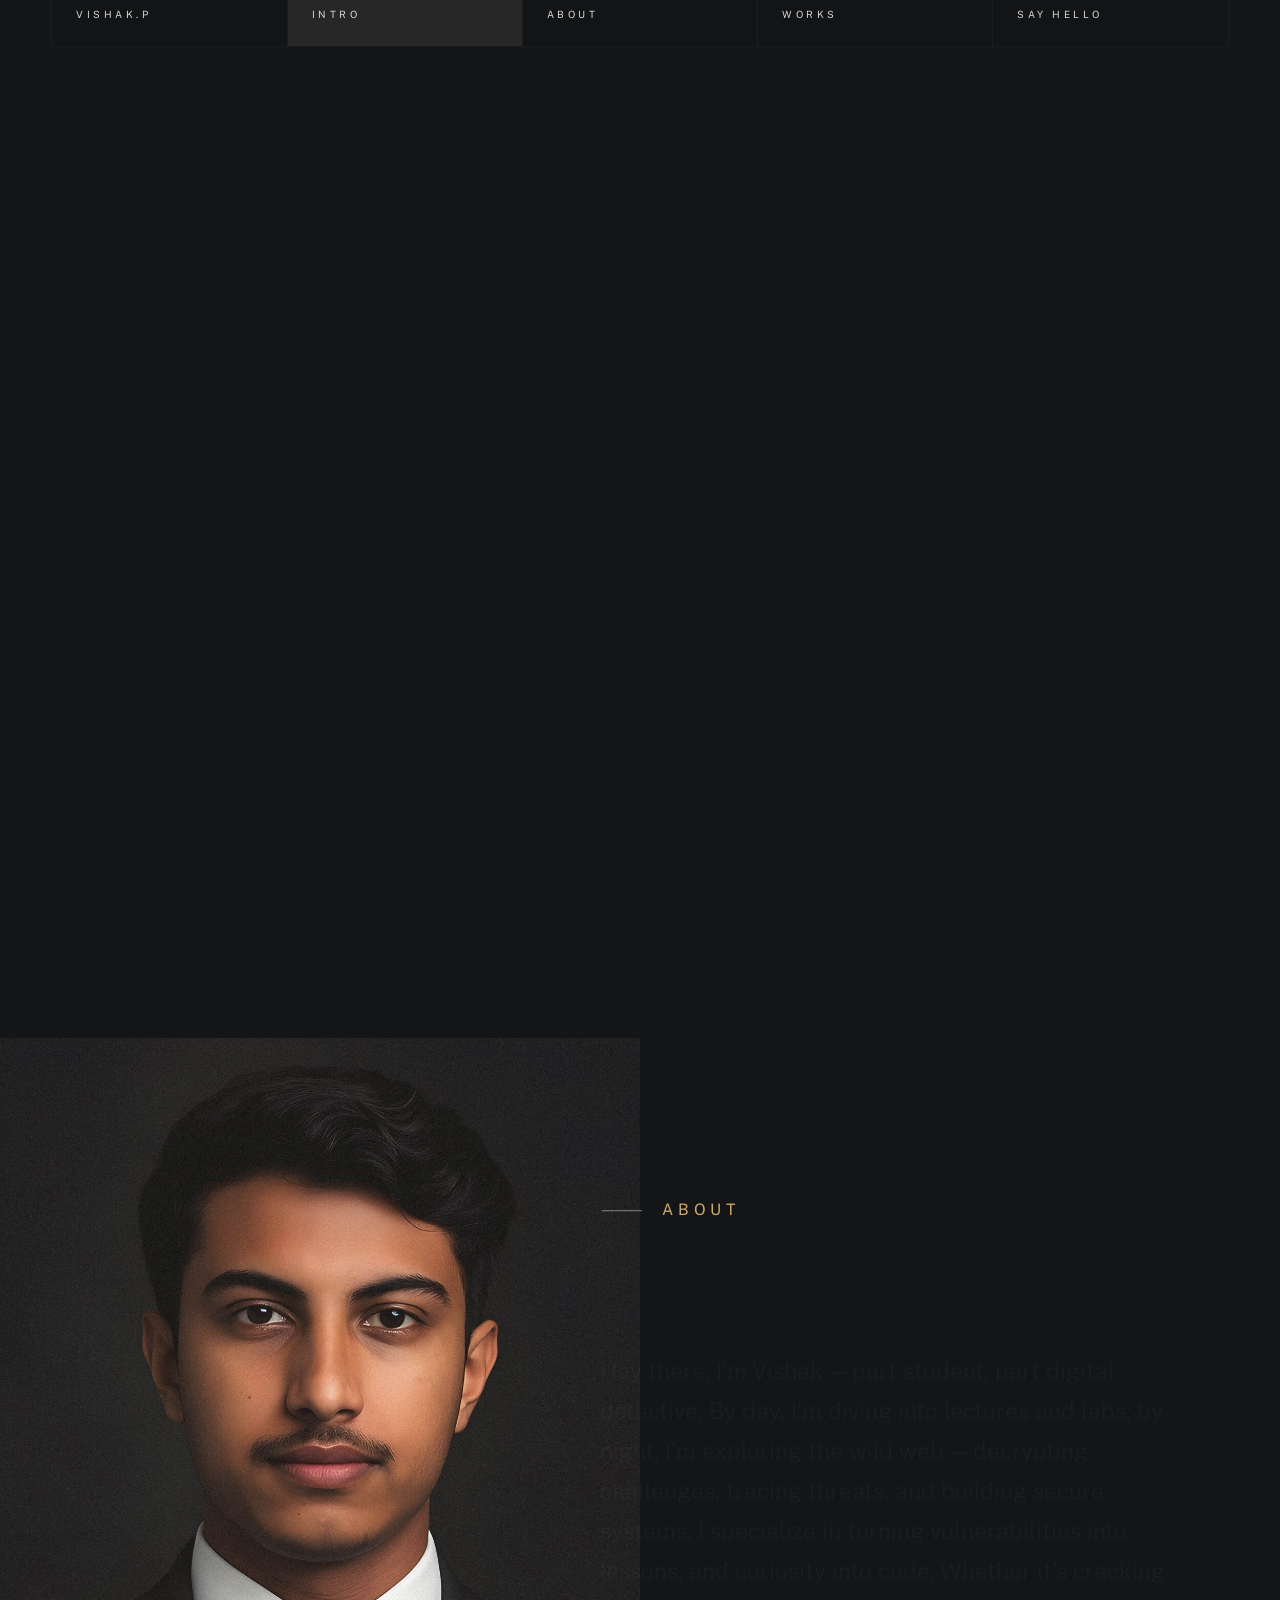
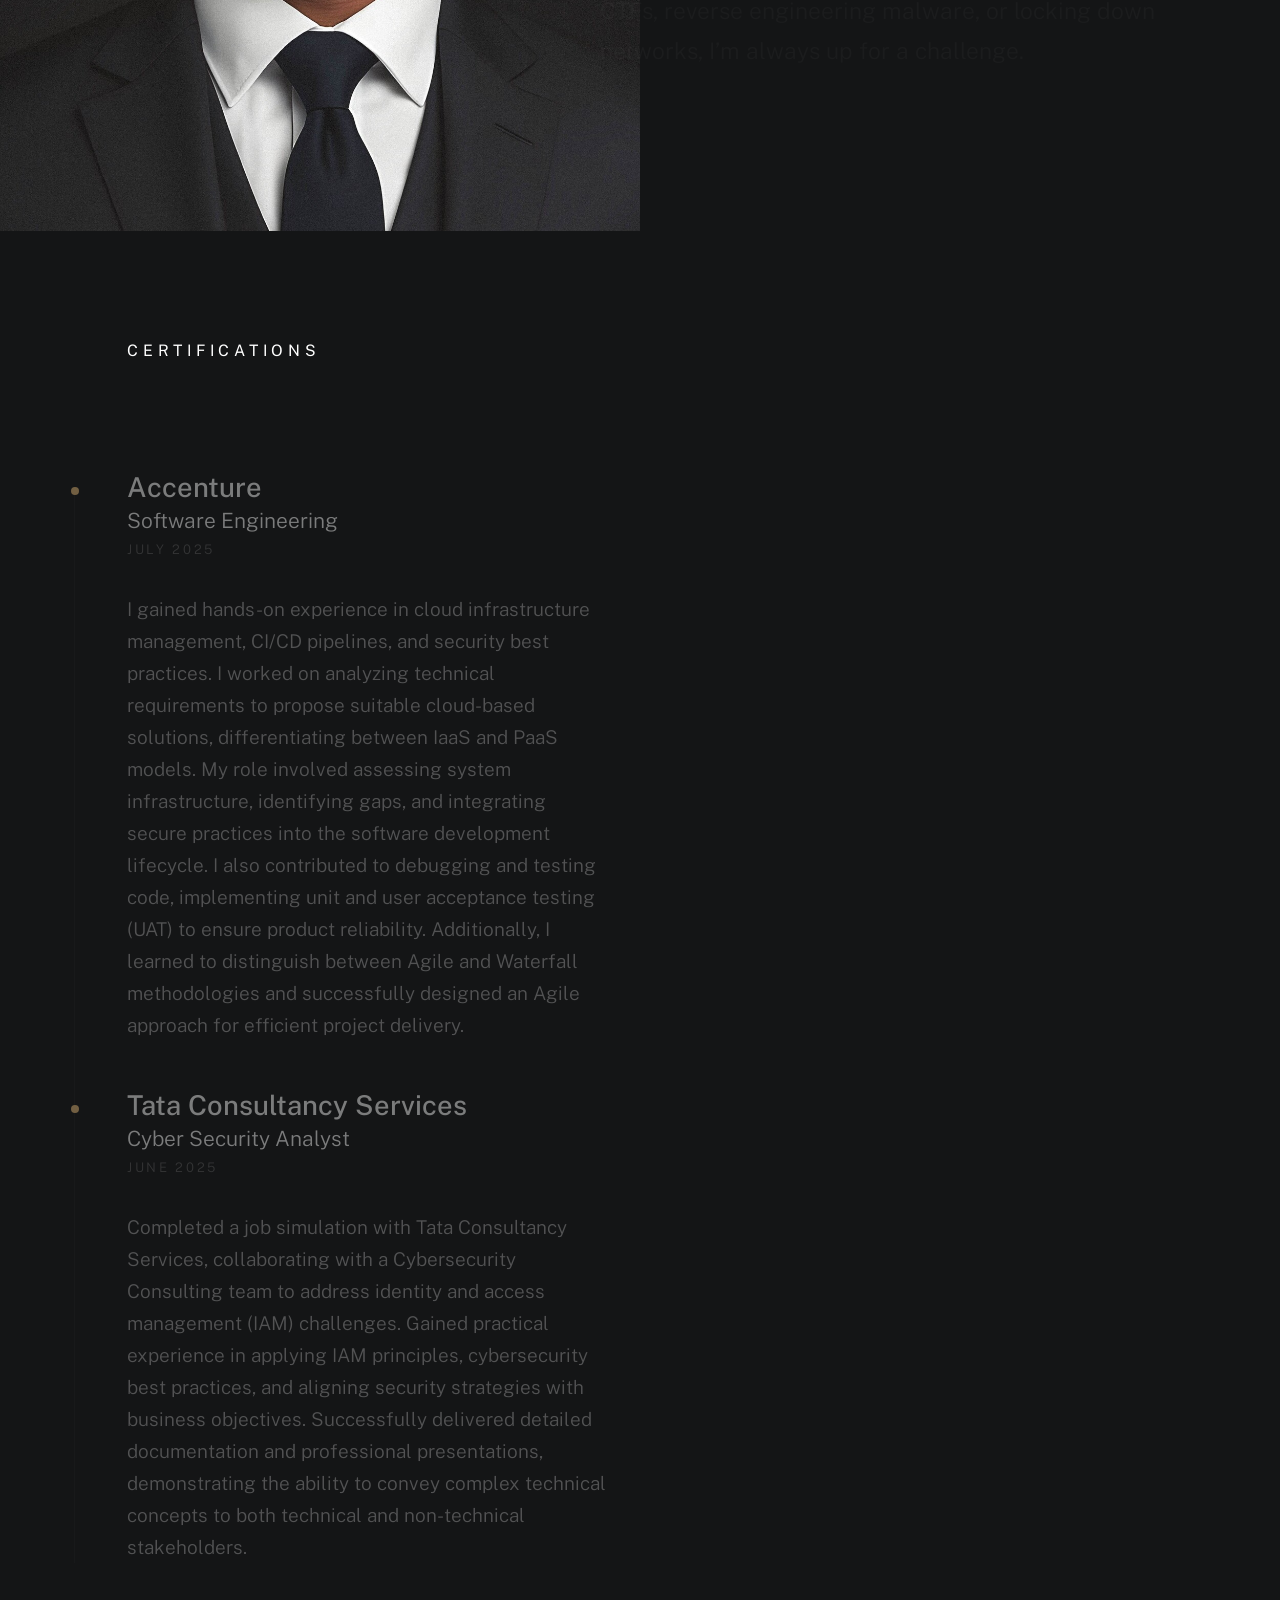
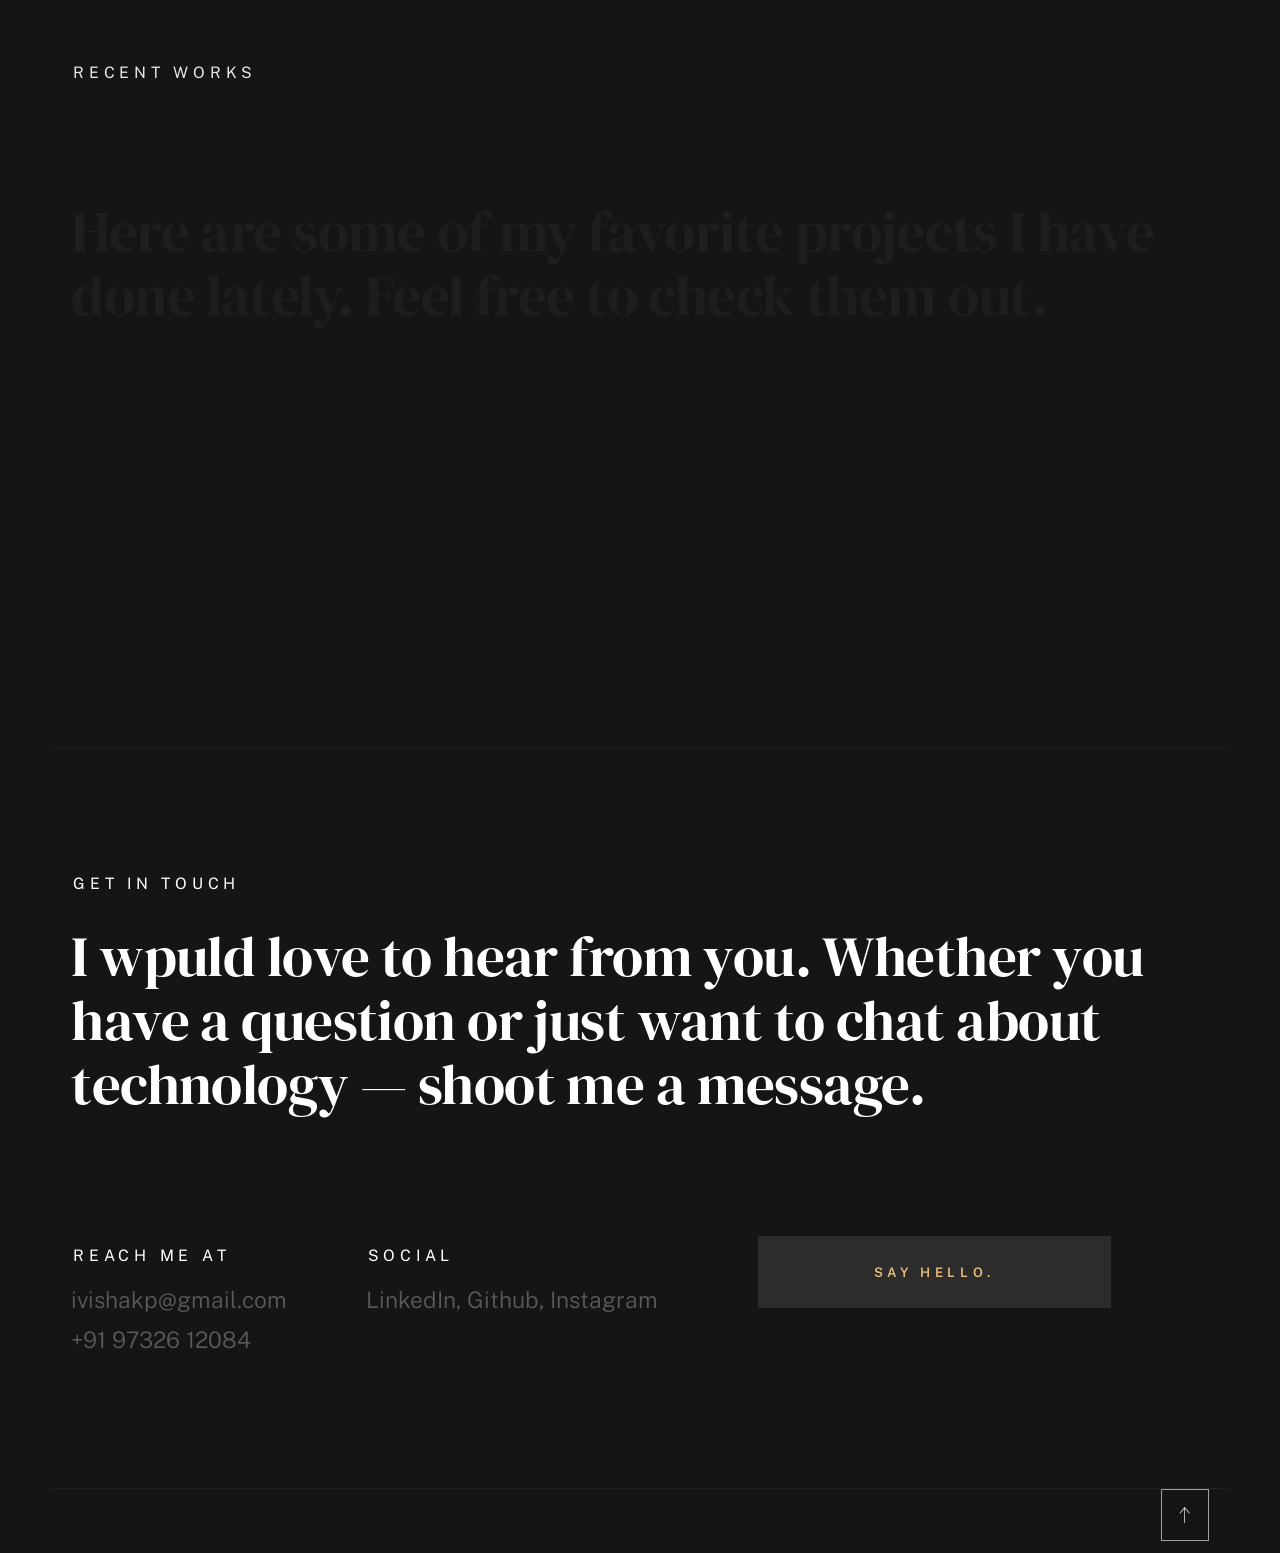
==== commit 98e27a70: "Merge remote-tracking branch 'origin/main'" ====
--- a/index.html
+++ b/index.html
@@ -492,4 +492,4 @@
     <script src="js/main.js"></script>
 
 </body>
-</html>+</html>
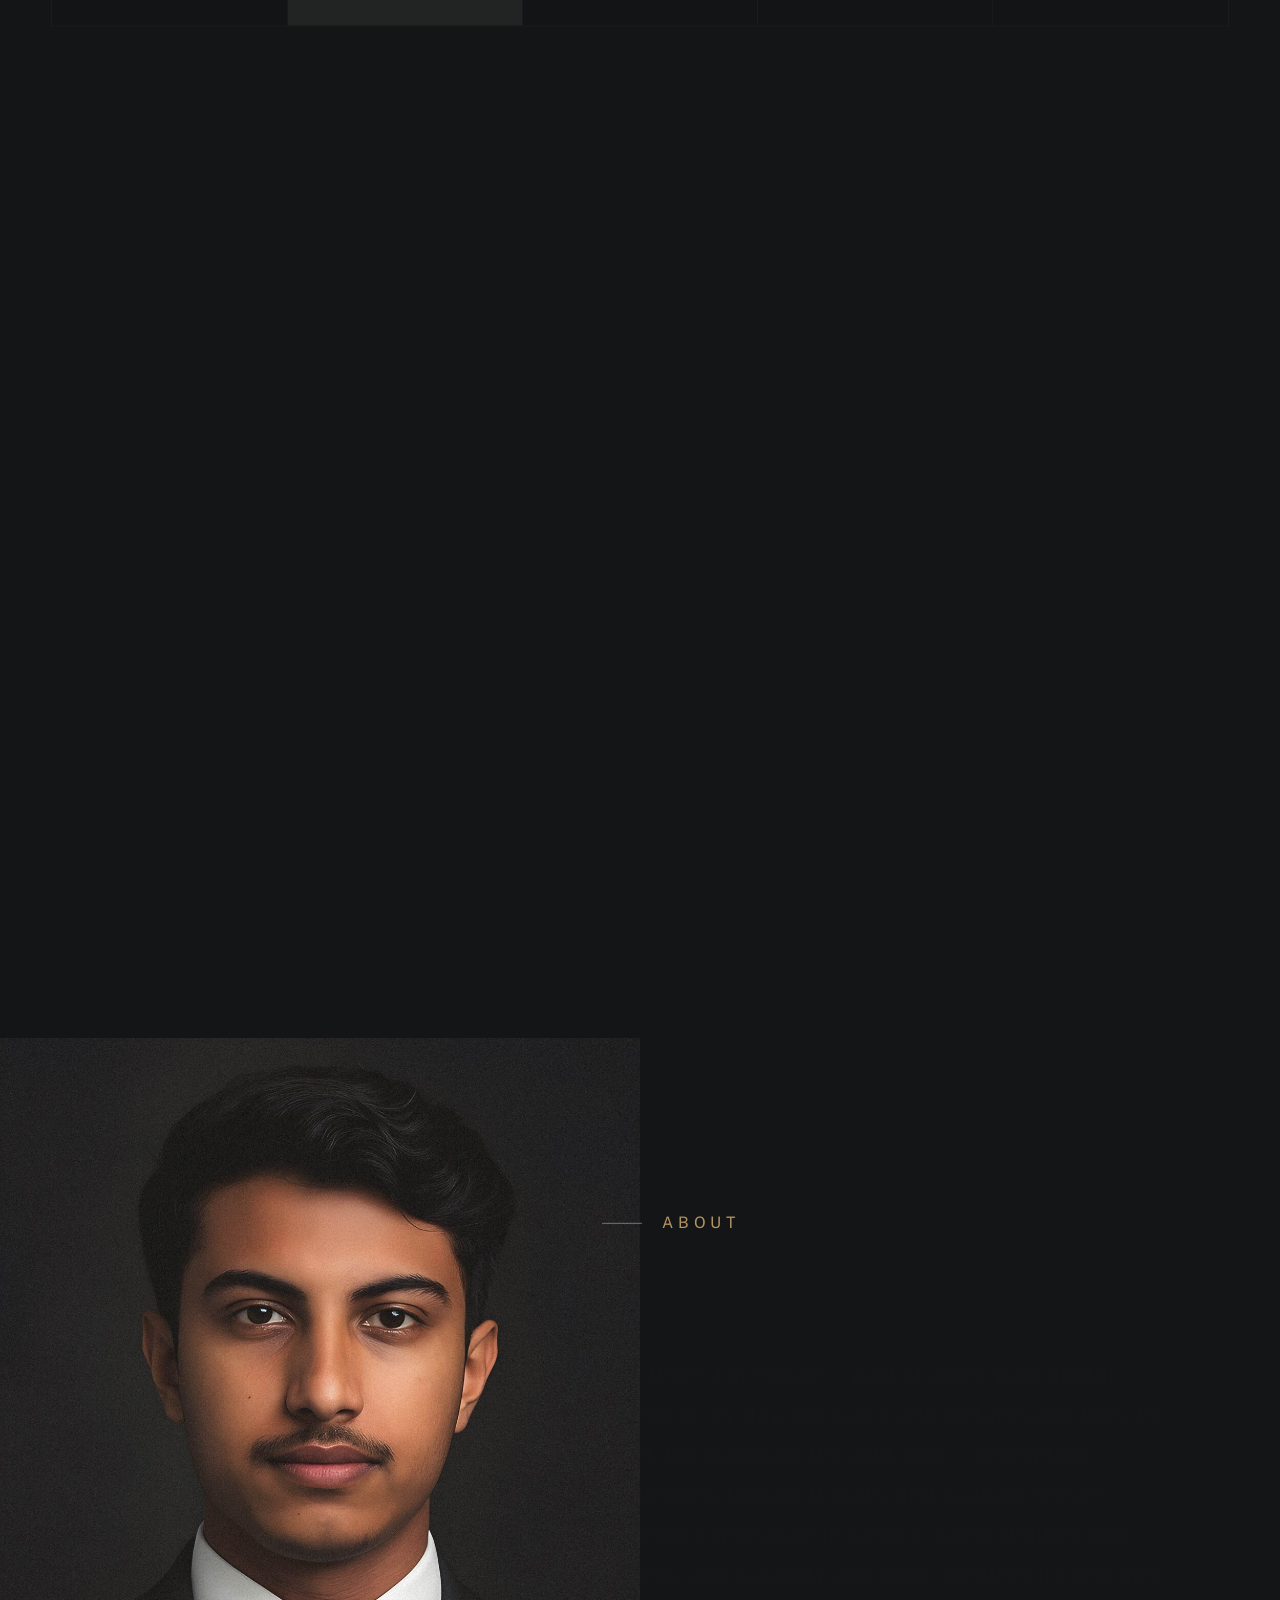
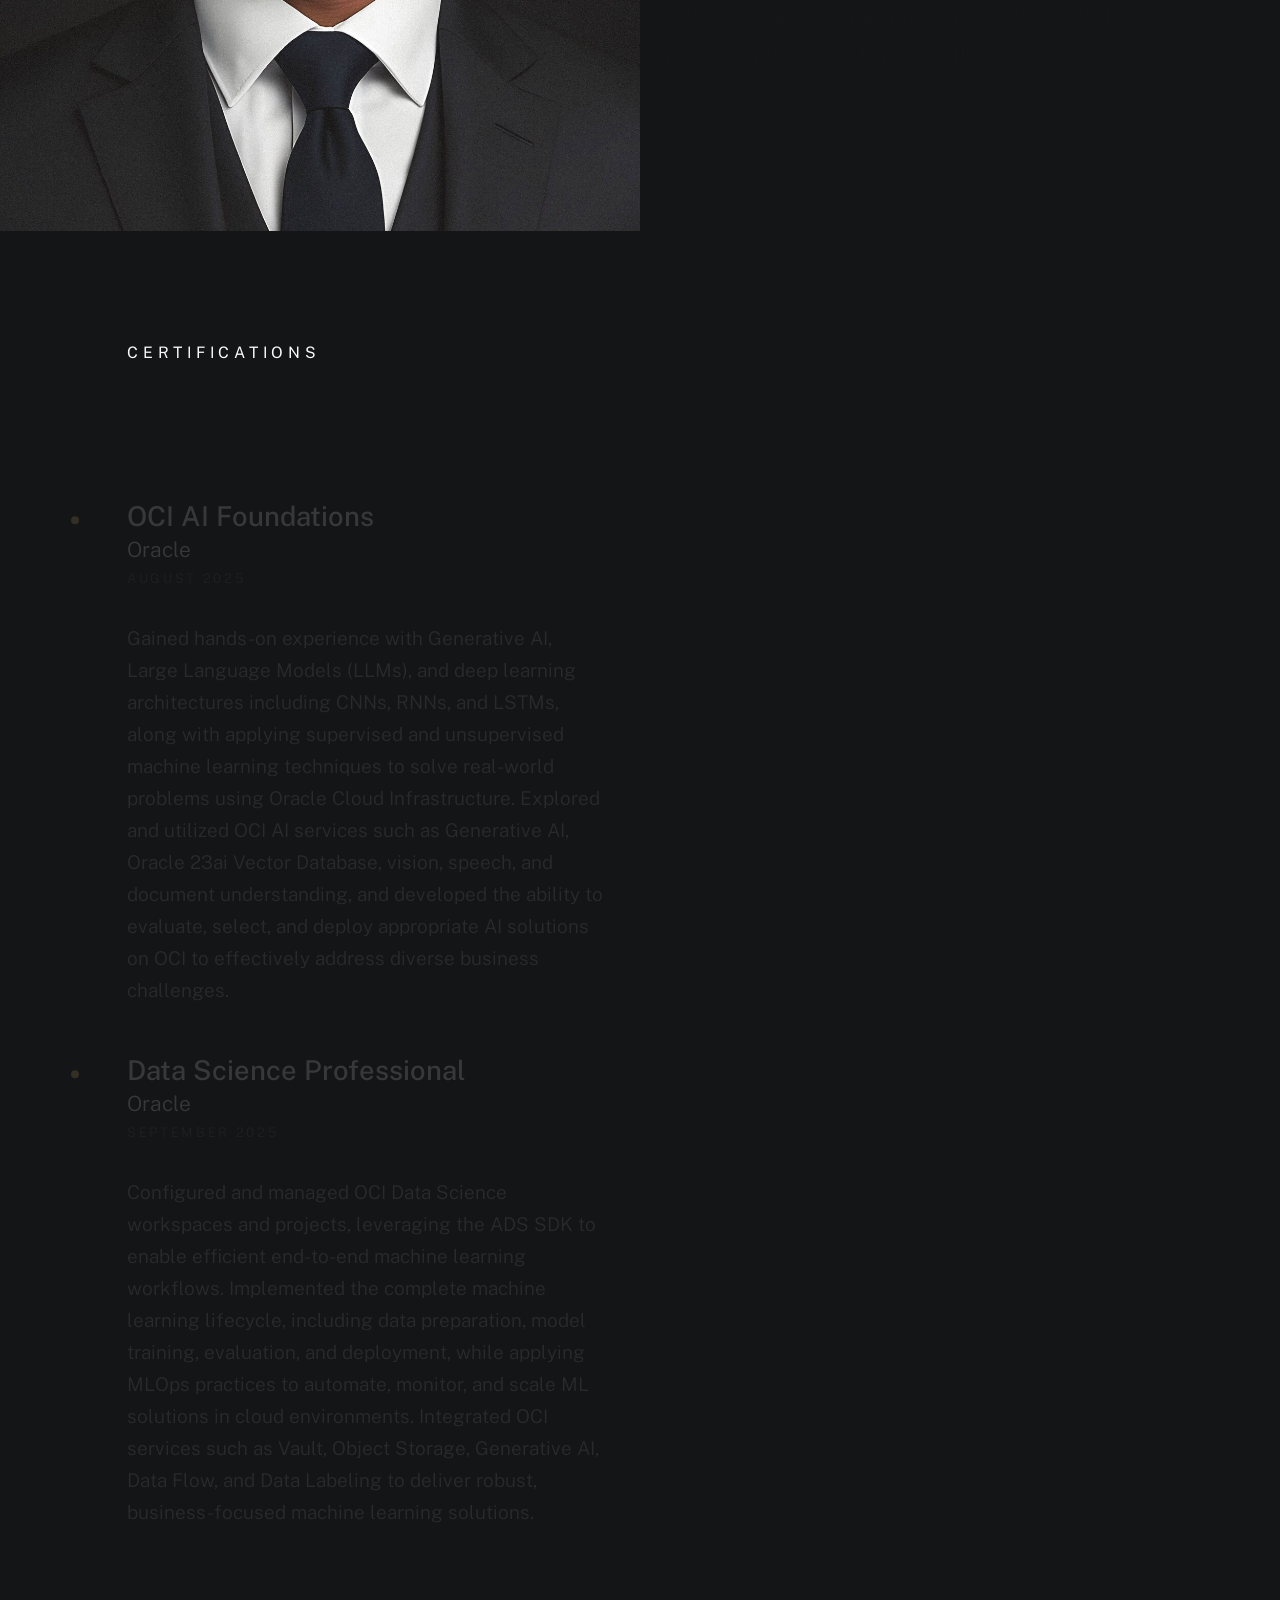
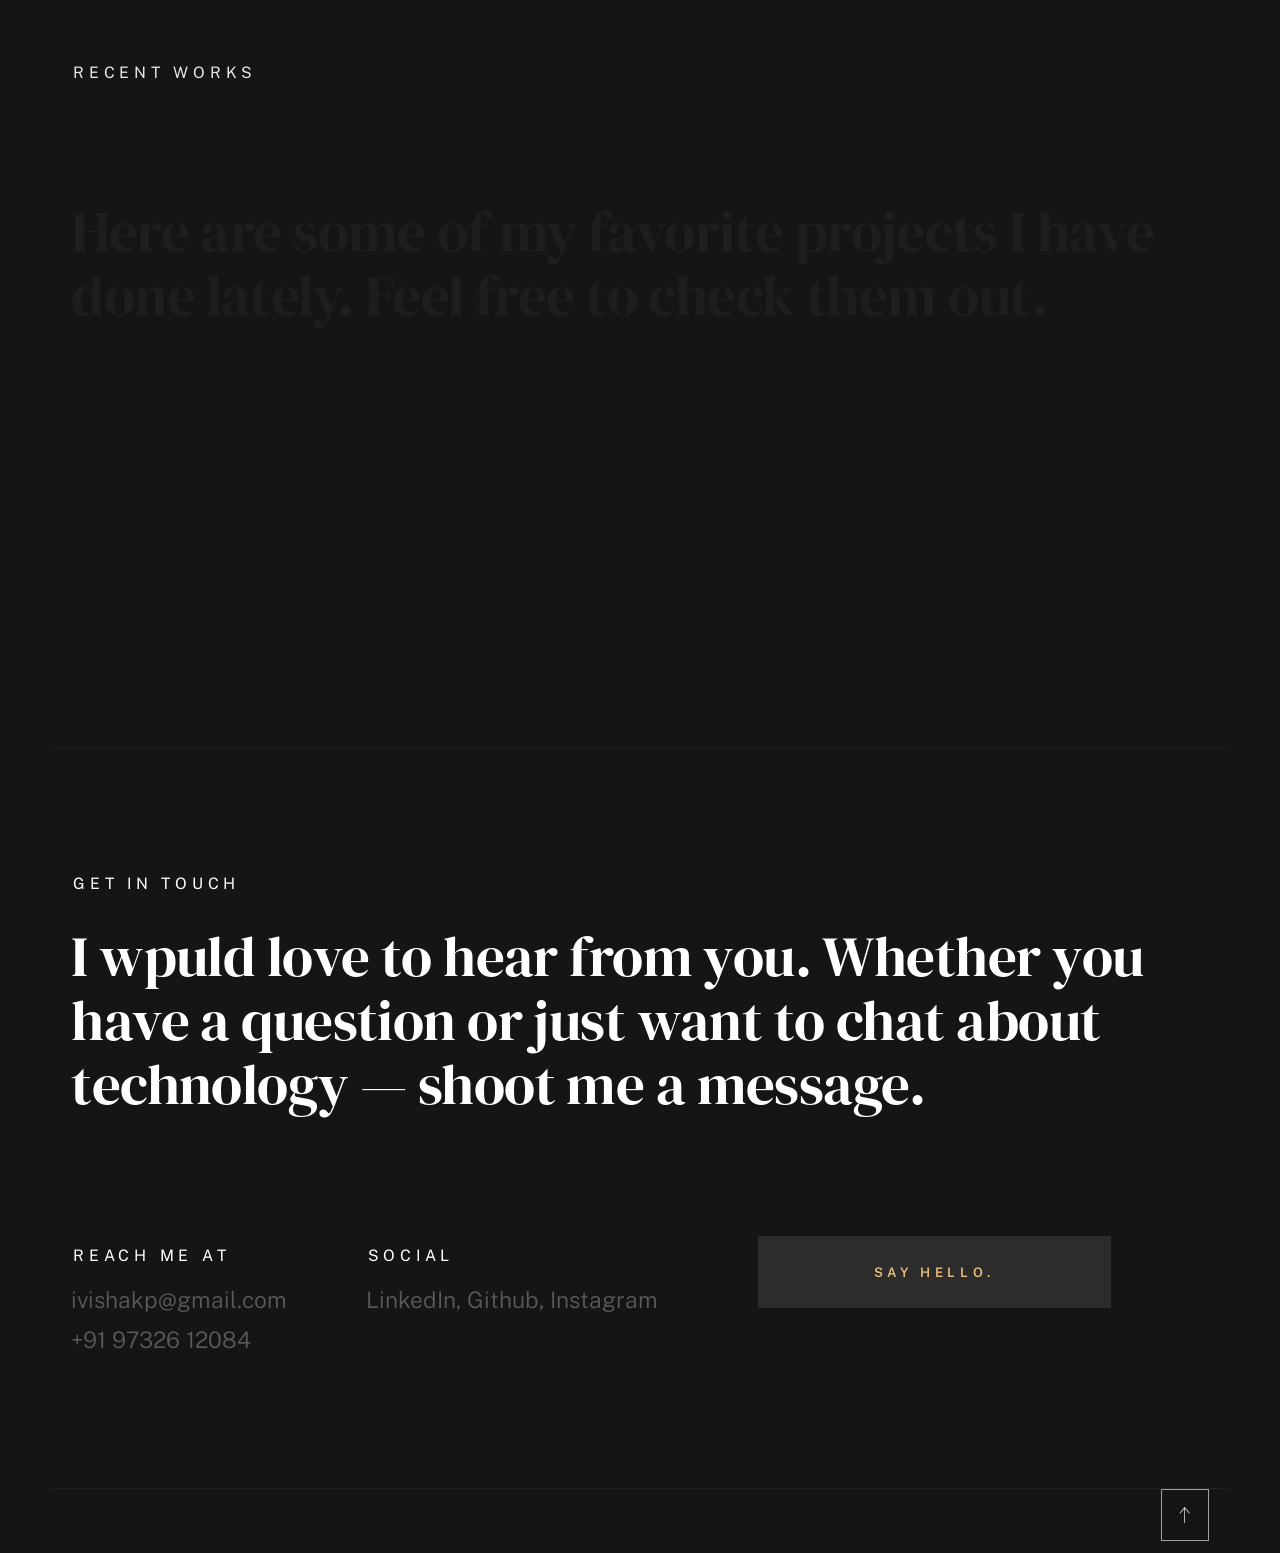
==== commit ed53cd6f: "Project and Internship Updates" ====
--- a/index.html
+++ b/index.html
@@ -175,24 +175,24 @@
                             <div class="timeline__block">
                                 <div class="timeline__bullet"></div>
                                 <div class="timeline__header">
-                                    <h4 class="timeline__title">Accenture</h3>
-                                    <h5 class="timeline__meta">Software Engineering</h5>
-                                    <p class="timeline__timeframe">July 2025</p>
+                                    <h4 class="timeline__title">OCI AI Foundations</h3>
+                                    <h5 class="timeline__meta">Oracle</h5>
+                                    <p class="timeline__timeframe">August 2025</p>
                                 </div>
                                 <div class="timeline__desc">
-                                    <p>I gained hands-on experience in cloud infrastructure management, CI/CD pipelines, and security best practices. I worked on analyzing technical requirements to propose suitable cloud-based solutions, differentiating between IaaS and PaaS models. My role involved assessing system infrastructure, identifying gaps, and integrating secure practices into the software development lifecycle. I also contributed to debugging and testing code, implementing unit and user acceptance testing (UAT) to ensure product reliability. Additionally, I learned to distinguish between Agile and Waterfall methodologies and successfully designed an Agile approach for efficient project delivery.</p>
+                                    <p>Gained hands-on experience with Generative AI, Large Language Models (LLMs), and deep learning architectures including CNNs, RNNs, and LSTMs, along with applying supervised and unsupervised machine learning techniques to solve real-world problems using Oracle Cloud Infrastructure. Explored and utilized OCI AI services such as Generative AI, Oracle 23ai Vector Database, vision, speech, and document understanding, and developed the ability to evaluate, select, and deploy appropriate AI solutions on OCI to effectively address diverse business challenges.</p>
                                 </div>
                             </div>
     
                             <div class="timeline__block">
                                 <div class="timeline__bullet"></div>
                                 <div class="timeline__header">
-                                    <h4 class="timeline__title">Tata Consultancy Services</h4>
-                                    <h5 class="timeline__meta">Cyber Security Analyst</h5>
-                                    <p class="timeline__timeframe">June 2025</p>
+                                    <h4 class="timeline__title">Data Science Professional</h4>
+                                    <h5 class="timeline__meta">Oracle</h5>
+                                    <p class="timeline__timeframe">September 2025</p>
                                 </div>
                                 <div class="timeline__desc">
-                                    <p>Completed a job simulation with Tata Consultancy Services, collaborating with a Cybersecurity Consulting team to address identity and access management (IAM) challenges. Gained practical experience in applying IAM principles, cybersecurity best practices, and aligning security strategies with business objectives. Successfully delivered detailed documentation and professional presentations, demonstrating the ability to convey complex technical concepts to both technical and non-technical stakeholders.</p>
+                                    <p>Configured and managed OCI Data Science workspaces and projects, leveraging the ADS SDK to enable efficient end-to-end machine learning workflows. Implemented the complete machine learning lifecycle, including data preparation, model training, evaluation, and deployment, while applying MLOps practices to automate, monitor, and scale ML solutions in cloud environments. Integrated OCI services such as Vault, Object Storage, Generative AI, Data Flow, and Data Labeling to deliver robust, business-focused machine learning solutions.</p>
                                 </div>
                             </div>
     
@@ -274,17 +274,38 @@
                                             Web Application
                                         </div>
                                         <div class="folio-list__item-title">
-                                            OxfoCare.
-                                        </div>
-                                    </div>
-                                </a>
-                                <a class="folio-list__proj-link" href="#" title="project link">
+                                            OxfoCare
+                                        </div>
+                                    </div>
+                                </a>
+                                <a class="folio-list__proj-link" href="https://github.com/VI5HAK/OxfoCare.git" title="project link">
                                     <svg width="15" height="15" viewBox="0 0 15 15" fill="none" xmlns="http://www.w3.org/2000/svg"><path d="M8.14645 3.14645C8.34171 2.95118 8.65829 2.95118 8.85355 3.14645L12.8536 7.14645C13.0488 7.34171 13.0488 7.65829 12.8536 7.85355L8.85355 11.8536C8.65829 12.0488 8.34171 12.0488 8.14645 11.8536C7.95118 11.6583 7.95118 11.3417 8.14645 11.1464L11.2929 8H2.5C2.22386 8 2 7.77614 2 7.5C2 7.22386 2.22386 7 2.5 7H11.2929L8.14645 3.85355C7.95118 3.65829 7.95118 3.34171 8.14645 3.14645Z" fill="currentColor" fill-rule="evenodd" clip-rule="evenodd"></path></svg>
                                 </a>
                             </li> <!--end folio-list__item -->
 
                             <li class="folio-list__item column" data-animate-el>
                                 <a class="folio-list__item-link" href="#modal-02">
+                                    <div class="folio-list__item-pic">
+                                        <img src="assets/portfolio/AIIPS1x.jpg"
+                                             srcset="assets/portfolio/AIIPS1x.jpg 1x, assets/portfolio/AIIPS2x.jpg 2x"  alt="">
+                                    </div>
+                                    
+                                    <div class="folio-list__item-text">
+                                        <div class="folio-list__item-cat">
+                                            Web Application
+                                        </div>
+                                        <div class="folio-list__item-title">
+                                            AI Interview Preparation System
+                                        </div>
+                                    </div>
+                                </a>
+                                <a class="folio-list__proj-link" href="https://github.com/VI5HAK/AI-Interview-Preparation.git" title="project link">
+                                    <svg width="15" height="15" viewBox="0 0 15 15" fill="none" xmlns="http://www.w3.org/2000/svg"><path d="M8.14645 3.14645C8.34171 2.95118 8.65829 2.95118 8.85355 3.14645L12.8536 7.14645C13.0488 7.34171 13.0488 7.65829 12.8536 7.85355L8.85355 11.8536C8.65829 12.0488 8.34171 12.0488 8.14645 11.8536C7.95118 11.6583 7.95118 11.3417 8.14645 11.1464L11.2929 8H2.5C2.22386 8 2 7.77614 2 7.5C2 7.22386 2.22386 7 2.5 7H11.2929L8.14645 3.85355C7.95118 3.65829 7.95118 3.34171 8.14645 3.14645Z" fill="currentColor" fill-rule="evenodd" clip-rule="evenodd"></path></svg>
+                                </a>
+                            </li> <!--end folio-list__item -->
+
+                            <li class="folio-list__item column" data-animate-el>
+                                <a class="folio-list__item-link" href="#modal-03">
                                     <div class="folio-list__item-pic">
                                         <img src="assets/portfolio/ivy1x.jpg" 
                                              srcset="assets/portfolio/ivy1x.jpg 1x, assets/portfolio/ivy2x.jpg 2x" alt="">
@@ -299,49 +320,30 @@
                                         </div>
                                     </div>
                                 </a>
-                                <a class="folio-list__proj-link" href="#" title="project link">
+                                <a class="folio-list__proj-link" href="https://github.com/VI5HAK/ivy-wallet.git" title="project link">
                                     <svg width="15" height="15" viewBox="0 0 15 15" fill="none" xmlns="http://www.w3.org/2000/svg"><path d="M8.14645 3.14645C8.34171 2.95118 8.65829 2.95118 8.85355 3.14645L12.8536 7.14645C13.0488 7.34171 13.0488 7.65829 12.8536 7.85355L8.85355 11.8536C8.65829 12.0488 8.34171 12.0488 8.14645 11.8536C7.95118 11.6583 7.95118 11.3417 8.14645 11.1464L11.2929 8H2.5C2.22386 8 2 7.77614 2 7.5C2 7.22386 2.22386 7 2.5 7H11.2929L8.14645 3.85355C7.95118 3.65829 7.95118 3.34171 8.14645 3.14645Z" fill="currentColor" fill-rule="evenodd" clip-rule="evenodd"></path></svg>
                                 </a>
                             </li> <!--end folio-list__item -->
 
+                            
+
                             <li class="folio-list__item column" data-animate-el>
-                                <a class="folio-list__item-link" href="#modal-03">
+                                <a class="folio-list__item-link" href="#modal-04">
                                     <div class="folio-list__item-pic">
-                                        <img src="assets/portfolio/Oxfocare1x.jpg"
-                                             srcset="assets/portfolio/Oxfocare1x.jpg 1x, assets/portfolio/Oxfocare2x.jpg 2x"  alt="">
+                                        <img src="assets/portfolio/Automation1x.jpg"
+                                             srcset="assets/portfolio/Automation1x.jpg 1x, assets/portfolio/Automation2x.jpg 2x"  alt="">
                                     </div>
                                     
                                     <div class="folio-list__item-text">
                                         <div class="folio-list__item-cat">
-                                            Web Application
+                                            Automation Script
                                         </div>
                                         <div class="folio-list__item-title">
-                                            OxfoCare.
-                                        </div>
-                                    </div>
-                                </a>
-                                <a class="folio-list__proj-link" href="#" title="project link">
-                                    <svg width="15" height="15" viewBox="0 0 15 15" fill="none" xmlns="http://www.w3.org/2000/svg"><path d="M8.14645 3.14645C8.34171 2.95118 8.65829 2.95118 8.85355 3.14645L12.8536 7.14645C13.0488 7.34171 13.0488 7.65829 12.8536 7.85355L8.85355 11.8536C8.65829 12.0488 8.34171 12.0488 8.14645 11.8536C7.95118 11.6583 7.95118 11.3417 8.14645 11.1464L11.2929 8H2.5C2.22386 8 2 7.77614 2 7.5C2 7.22386 2.22386 7 2.5 7H11.2929L8.14645 3.85355C7.95118 3.65829 7.95118 3.34171 8.14645 3.14645Z" fill="currentColor" fill-rule="evenodd" clip-rule="evenodd"></path></svg>
-                                </a>
-                            </li> <!--end folio-list__item -->
-
-                            <li class="folio-list__item column" data-animate-el>
-                                <a class="folio-list__item-link" href="#modal-04">
-                                    <div class="folio-list__item-pic">
-                                        <img src="assets/portfolio/Oxfocare1x.jpg"
-                                             srcset="assets/portfolio/Oxfocare1x.jpg 1x, assets/portfolio/Oxfocare2x.jpg 2x"  alt="">
-                                    </div>
-                                    
-                                    <div class="folio-list__item-text">
-                                        <div class="folio-list__item-cat">
-                                            Web Application
-                                        </div>
-                                        <div class="folio-list__item-title">
-                                            OxfoCare.
-                                        </div>
-                                    </div>
-                                </a>
-                                <a class="folio-list__proj-link" href="#" title="project link">
+                                            Dashboard Page Automation
+                                        </div>
+                                    </div>
+                                </a>
+                                <a class="folio-list__proj-link" href="https://github.com/VI5HAK/PageAutomationJanitri.git" title="project link">
                                     <svg width="15" height="15" viewBox="0 0 15 15" fill="none" xmlns="http://www.w3.org/2000/svg"><path d="M8.14645 3.14645C8.34171 2.95118 8.65829 2.95118 8.85355 3.14645L12.8536 7.14645C13.0488 7.34171 13.0488 7.65829 12.8536 7.85355L8.85355 11.8536C8.65829 12.0488 8.34171 12.0488 8.14645 11.8536C7.95118 11.6583 7.95118 11.3417 8.14645 11.1464L11.2929 8H2.5C2.22386 8 2 7.77614 2 7.5C2 7.22386 2.22386 7 2.5 7H11.2929L8.14645 3.85355C7.95118 3.65829 7.95118 3.34171 8.14645 3.14645Z" fill="currentColor" fill-rule="evenodd" clip-rule="evenodd"></path></svg>
                                 </a>
                             </li> <!--end folio-list__item -->
@@ -373,6 +375,23 @@
 
                     <div id="modal-02" hidden>
                         <div class="modal-popup">
+                            <img src="assets/portfolio/gallery/g-AIIPS.jpg" alt="">
+                
+                            <div class="modal-popup__desc">
+                                <h5>AI Interview Preparation System</h5>
+                                <p>This project, AI-Interview-Preparation, is an AI-driven platform designed to help users prepare for job interviews by providing personalized mock interview sessions, real-time feedback, and detailed performance analysis. It features a user-friendly interface and advanced AI capabilities to simulate realistic interview experiences and improve interview skills.</p>
+                                <ul class="modal-popup__cat">
+                                    <li>Full Stack</li>
+                                    <li>AI</li>
+                                </ul>
+                            </div>
+                
+                            <a href="https://github.com/VI5HAK/AI-Interview-Preparation.git" class="modal-popup__details">Project link</a>
+                        </div>
+                    </div> <!-- end modal -->
+
+                     <div id="modal-03" hidden>
+                        <div class="modal-popup">
                             <img src="assets/portfolio/gallery/g-ivy.jpg" alt="">
                 
                             <div class="modal-popup__desc">
@@ -388,37 +407,21 @@
                         </div>
                     </div> <!-- end modal -->
 
-                     <div id="modal-03" hidden>
-                        <div class="modal-popup">
-                            <img src="assets/portfolio/gallery/g-ivy.jpg" alt="">
-                
-                            <div class="modal-popup__desc">
-                                <h5>ivy wallet</h5>
-                                <p>Ivy Wallet is a free and open source money management android app. It's designed to help you keep track of your personal finances with ease.</p>
-                                <ul class="modal-popup__cat">
-                                    <li>Expense Tracker</li>
-                                    <li>Budgeting</li>
-                                </ul>
-                            </div>
-                
-                            <a href="https://github.com/VI5HAK/ivy-wallet" class="modal-popup__details">Project link</a>
-                        </div>
-                    </div> <!-- end modal -->
-
                      <div id="modal-04" hidden>
                         <div class="modal-popup">
-                            <img src="assets/portfolio/gallery/g-ivy.jpg" alt="">
+                            <img src="assets/portfolio/gallery/g-Automation.jpg" alt="">
                 
                             <div class="modal-popup__desc">
-                                <h5>ivy wallet</h5>
-                                <p>Ivy Wallet is a free and open source money management android app. It's designed to help you keep track of your personal finances with ease.</p>
+                                <h5>Dashboard Login Page Automation</h5>
+                                <p>This project is an automated test framework for the Janitri Dashboard login page built with Java, Selenium WebDriver, TestNG, and the Page Object Model to validate UI functionality and user interactions. It includes test cases for login behavior such as disabled buttons, password visibility toggling, and error handling for various credential scenarios.</p>
                                 <ul class="modal-popup__cat">
-                                    <li>Expense Tracker</li>
-                                    <li>Budgeting</li>
+                                    <li>Scripting</li>
+                                    <li>Python</li>
+                                    <li>Automation</li>
                                 </ul>
                             </div>
                 
-                            <a href="https://github.com/VI5HAK/ivy-wallet" class="modal-popup__details">Project link</a>
+                            <a href="https://github.com/VI5HAK/PageAutomationJanitri.git" class="modal-popup__details">Project link</a>
                         </div>
                     </div> <!-- end modal -->
                 </div> <!-- end works-portfolio -->
